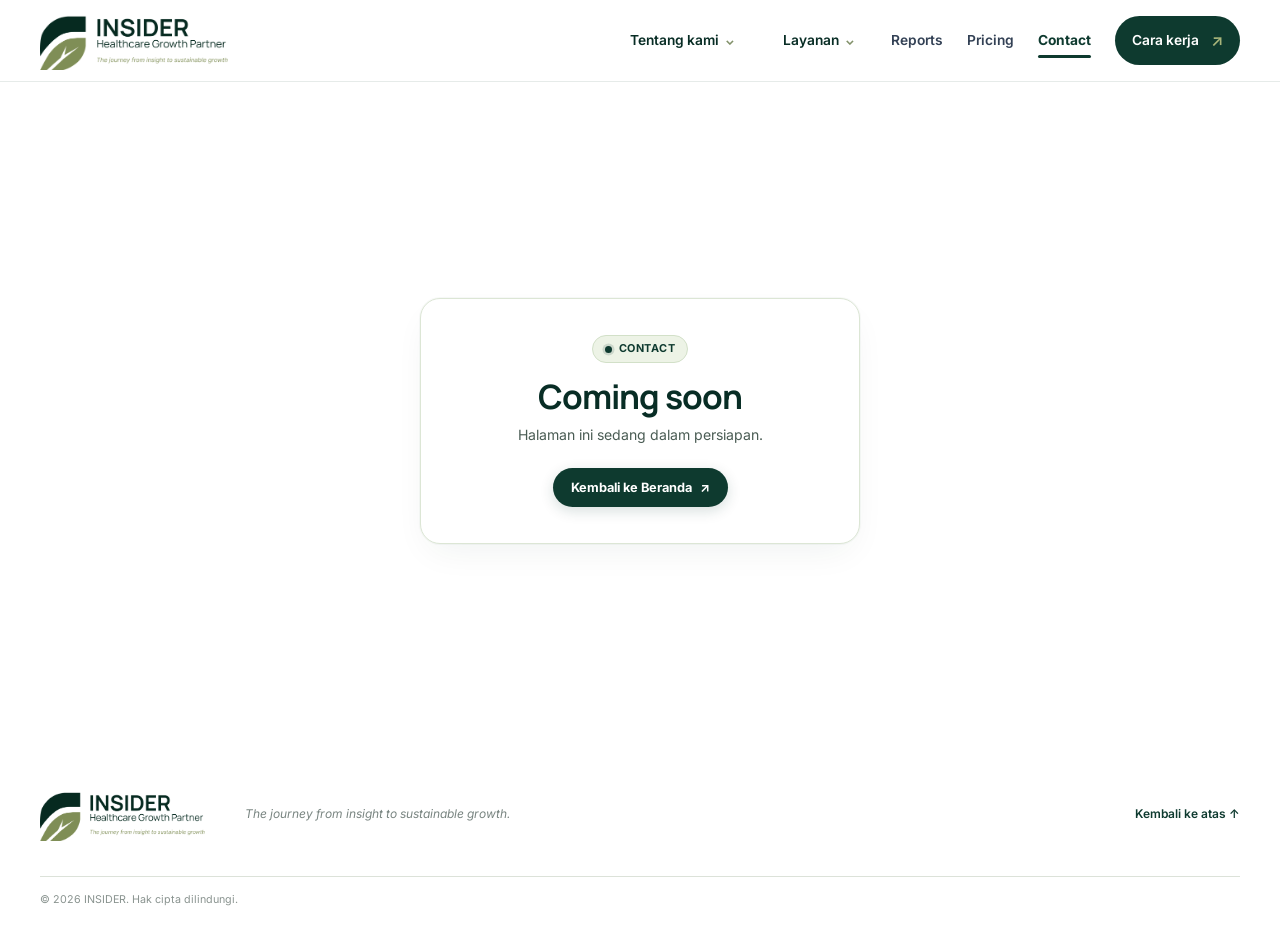
==== contact.html @ c738ea4c "feat: add Pricing & Contact pages, add streamlined Tentang Kami dropdown, fix footer logo sizing" ====
<!doctype html>
<html lang="id">
  <head>
    <meta charset="utf-8" />
    <meta name="viewport" content="width=device-width, initial-scale=1" />
    <meta name="description" content="Hubungi INSIDER Healthcare Growth Partner untuk konsultasi dan diskusi pertumbuhan klinik Anda." />
    <meta name="theme-color" content="#0e3a2f" />
    <title>Contact · INSIDER Healthcare Growth Partner</title>
    <link rel="icon" href="assets/icons/favicon.svg" type="image/svg+xml" />
    <link rel="preconnect" href="https://fonts.googleapis.com" />
    <link rel="preconnect" href="https://fonts.gstatic.com" crossorigin />
    <link href="https://fonts.googleapis.com/css2?family=Inter:wght@400;500;600;700&family=Manrope:wght@400;500;600;700;800&family=Plus+Jakarta+Sans:wght@700;800&display=swap" rel="stylesheet" />
    <link rel="stylesheet" href="css/style.css?v=20260925-16" />
    <script src="js/main.js?v=20260925-16" defer></script>
  </head>
  <body>
    <a class="skip-link" href="#main">Lewati ke konten</a>

    <header class="site-header">
      <a class="brand" href="index.html" aria-label="INSIDER, beranda">
        <img src="assets/images/insider-primary-logo.png" alt="INSIDER Healthcare Growth Partner" />
      </a>
      <button class="menu-toggle" type="button" aria-expanded="false" aria-controls="site-nav">
        <span class="menu-toggle-label">Menu</span><span class="menu-toggle-icon" aria-hidden="true"><i></i><i></i></span>
      </button>
      <nav class="site-nav" id="site-nav" aria-label="Navigasi utama">
        <div class="nav-dropdown">
          <button class="nav-dropdown-toggle" type="button" aria-expanded="false" aria-controls="about-menu">Tentang kami <span class="dropdown-caret" aria-hidden="true">⌄</span></button>
          <div class="dropdown-menu dropdown-menu-left" id="about-menu">
            <div class="dropdown-head">
              <span class="dropdown-head-label">Profil &amp; Filosofi</span>
              <span class="dropdown-head-tag">INSIDER Healthcare</span>
            </div>
            <div class="dropdown-items">
              <a href="index.html#tantangan" class="dropdown-item">
                <div class="dropdown-item-icon" aria-hidden="true">
                  <img src="assets/icons/stage-discovery.svg" alt="" width="19" height="19" />
                </div>
                <div class="dropdown-item-body">
                  <div class="dropdown-item-top">
                    <strong class="dropdown-item-title">Tantangan Klinik</strong>
                    <span class="dropdown-arrow" aria-hidden="true">↗</span>
                  </div>
                  <p class="dropdown-item-desc">Membaca data dan arah bisnis klinik</p>
                </div>
              </a>
              <a href="index.html#pendekatan" class="dropdown-item">
                <div class="dropdown-item-icon" aria-hidden="true">
                  <img src="assets/icons/stage-blueprint.svg" alt="" width="19" height="19" />
                </div>
                <div class="dropdown-item-body">
                  <div class="dropdown-item-top">
                    <strong class="dropdown-item-title">Pendekatan Kami</strong>
                    <span class="dropdown-arrow" aria-hidden="true">↗</span>
                  </div>
                  <p class="dropdown-item-desc">Kolaborasi pengalaman klinik &amp; analisis objektif</p>
                </div>
              </a>
              <a href="index.html#cara-kerja" class="dropdown-item">
                <div class="dropdown-item-icon" aria-hidden="true">
                  <img src="assets/icons/stage-partnership.svg" alt="" width="19" height="19" />
                </div>
                <div class="dropdown-item-body">
                  <div class="dropdown-item-top">
                    <strong class="dropdown-item-title">Alur Kerja 4 Tahap</strong>
                    <span class="dropdown-arrow" aria-hidden="true">↗</span>
                  </div>
                  <p class="dropdown-item-desc">Discovery, Assessment, Blueprint, dan Eksekusi</p>
                </div>
              </a>
              <a href="index.html#tujuan" class="dropdown-item">
                <div class="dropdown-item-icon" aria-hidden="true">
                  <img src="assets/icons/stage-assessment.svg" alt="" width="19" height="19" />
                </div>
                <div class="dropdown-item-body">
                  <div class="dropdown-item-top">
                    <strong class="dropdown-item-title">Tujuan &amp; Hasil</strong>
                    <span class="dropdown-arrow" aria-hidden="true">↗</span>
                  </div>
                  <p class="dropdown-item-desc">Keputusan terarah untuk klinik siap tumbuh</p>
                </div>
              </a>
            </div>
            <div class="dropdown-footer dropdown-footer-center">
              <div class="dropdown-footer-note">
                <span class="dropdown-footer-icon" aria-hidden="true">✳</span>
                <span>The journey from insight to sustainable growth</span>
              </div>
            </div>
          </div>
        </div>
        <div class="nav-dropdown">
          <button class="nav-dropdown-toggle" type="button" aria-expanded="false" aria-controls="services-menu">
            Layanan <span class="dropdown-caret" aria-hidden="true">⌄</span>
          </button>
          <div class="dropdown-menu" id="services-menu">
            <div class="dropdown-head">
              <span class="dropdown-head-label">Katalog Layanan</span>
              <span class="dropdown-head-tag">Healthcare Growth</span>
            </div>
            <div class="dropdown-items">
              <a href="core-service.html" class="dropdown-item">
                <div class="dropdown-item-icon" aria-hidden="true">
                  <img src="assets/icons/core-service.svg" alt="" width="24" height="24" />
                </div>
                <div class="dropdown-item-body">
                  <div class="dropdown-item-top">
                    <span class="dropdown-badge primary">Layanan Utama</span>
                    <strong class="dropdown-item-title">Core Service</strong>
                    <span class="dropdown-arrow" aria-hidden="true">↗</span>
                  </div>
                  <p class="dropdown-item-desc">Growth partnership dari diagnosis mendalam, blueprint, hingga implementasi.</p>
                  <div class="dropdown-pills" aria-hidden="true">
                    <span>Discovery</span>
                    <span>Blueprint</span>
                    <span>Roadmap</span>
                  </div>
                </div>
              </a>
              <a href="enabler-service.html" class="dropdown-item">
                <div class="dropdown-item-icon" aria-hidden="true">
                  <img src="assets/icons/enabler-service.svg" alt="" width="24" height="24" />
                </div>
                <div class="dropdown-item-body">
                  <div class="dropdown-item-top">
                    <span class="dropdown-badge secondary">Layanan Pendukung</span>
                    <strong class="dropdown-item-title">Enabler Service</strong>
                    <span class="dropdown-arrow" aria-hidden="true">↗</span>
                  </div>
                  <p class="dropdown-item-desc">Dukungan praktis untuk marketing, sistem digital, standarisasi SOP, dan tim.</p>
                  <div class="dropdown-pills" aria-hidden="true">
                    <span>Marketing &amp; Brand</span>
                    <span>Digital &amp; System</span>
                    <span>Team &amp; SOP</span>
                  </div>
                </div>
              </a>
            </div>
            <div class="dropdown-footer">
              <div class="dropdown-footer-note">
                <span class="dropdown-footer-icon" aria-hidden="true">✳</span>
                <span>Disesuaikan dengan konteks klinik Anda</span>
              </div>
              <a href="index.html#cara-kerja" class="dropdown-footer-link">Alur Kerja ↗</a>
            </div>
          </div>
        </div>
        <a href="reports.html">Reports</a>
        <a href="pricing.html">Pricing</a>
        <a href="contact.html" class="nav-active" aria-current="page">Contact</a>
        <a class="nav-cta" href="index.html#cara-kerja">Cara kerja <span aria-hidden="true">↗</span></a>
      </nav>
    </header>

    <main id="main" class="coming-soon-main">
      <div class="coming-soon-card">
        <span class="coming-soon-badge">
          <span class="pulse-dot" aria-hidden="true"></span> Contact
        </span>
        <h1 class="coming-soon-title">Coming soon</h1>
        <p class="coming-soon-desc">
          Halaman ini sedang dalam persiapan.
        </p>
        <div class="coming-soon-actions">
          <a href="index.html" class="coming-soon-btn-primary">
            Kembali ke Beranda <span aria-hidden="true">↗</span>
          </a>
        </div>
      </div>
    </main>

    <footer class="site-footer">
      <a class="footer-brand" href="index.html">
        <img src="assets/images/insider-primary-logo.png" alt="INSIDER Healthcare Growth Partner" />
      </a>
      <p>The journey from insight to sustainable growth.</p>
      <a href="#" class="back-top" onclick="window.scrollTo({top: 0, behavior: 'smooth'}); return false;">Kembali ke atas ↑</a>
      <small>© <span id="year"></span> INSIDER. Hak cipta dilindungi.</small>
    </footer>
  </body>
</html>
---- css/style.css ----
:root {
  color-scheme: light;
  --green: #0e3a2f;
  --green-deep: #082d25;
  --sage: #a7b47a;
  --sage-light: #e8eedc;
  --slate: #334155;
  --text: #162b31;
  --muted: #617178;
  --paper: #f3efe6;
  --white: #fff;
  --line: #dce2d9;
  --font-body: "Inter", Arial, sans-serif;
  --font-display: "Manrope", "Inter", Arial, sans-serif;
  --page-width: 1200px;
}
* { box-sizing: border-box; }
html { scroll-behavior: smooth; scroll-padding-top: 88px; }
body { margin: 0; background: var(--white); color: var(--text); font-family: var(--font-body); line-height: 1.65; -webkit-font-smoothing: antialiased; }
a { color: inherit; }
img { max-width: 100%; display: block; }
::selection { background: var(--sage-light); color: var(--green-deep); }
.skip-link { position: absolute; top: 12px; left: 12px; z-index: 20; padding: 10px 16px; transform: translateY(-160%); border-radius: 8px; background: var(--green); color: var(--white); }
.skip-link:focus { transform: translateY(0); }
.section-wrap { width: min(var(--page-width), calc(100% - 64px)); margin-inline: auto; }
.section-pad { padding-block: 112px; }

.site-header { position: sticky; top: 0; z-index: 10; width: 100%; min-height: 82px; padding-inline: max(32px, calc((100% - var(--page-width)) / 2)); display: flex; align-items: center; justify-content: space-between; border-bottom: 1px solid rgba(14,58,47,.1); background: rgba(255,255,255,.94); backdrop-filter: blur(16px); }
.brand { display: inline-flex; width: 188px; align-items: center; text-decoration: none; }
.brand img { width: 100%; height: auto; }
.site-nav { display: flex; align-items: center; gap: 24px; }
.site-nav a { color: var(--slate); font-size: .86rem; font-weight: 600; text-decoration: none; transition: color .2s ease; }
.site-nav a:hover, .site-nav a:focus-visible { color: var(--green); }
.site-nav a.nav-active,
.site-nav a[aria-current="page"] { color: var(--green); font-weight: 700; position: relative; }
.site-nav a.nav-active:not(.nav-cta)::after,
.site-nav a[aria-current="page"]:not(.nav-cta)::after { content: ""; position: absolute; bottom: -6px; left: 0; right: 0; height: 2.5px; background: var(--green); border-radius: 999px; }
.site-nav .nav-cta { display: inline-flex; align-items: center; gap: 12px; padding: 11px 17px; border-radius: 999px; background: var(--green); color: var(--white); }
.nav-cta span { color: var(--sage); font-size: 1rem; }
.nav-dropdown { position: relative; display: flex; align-items: center; }
.nav-dropdown-toggle { padding: 10px 4px; display: inline-flex; align-items: center; gap: 8px; border: 0; background: transparent; color: var(--slate); font: inherit; font-size: .86rem; font-weight: 600; cursor: pointer; }
.nav-dropdown-toggle {
  display: inline-flex;
  align-items: center;
  gap: 6px;
  background: transparent;
  border: 0;
  color: var(--green-deep);
  font: inherit;
  font-size: 0.86rem;
  font-weight: 600;
  cursor: pointer;
  padding: 8px 12px;
  border-radius: 999px;
  transition: color 0.18s ease, background 0.18s ease;
}
.nav-dropdown-toggle:hover,
.nav-dropdown-toggle:focus-visible,
.nav-dropdown.is-open .nav-dropdown-toggle {
  color: var(--green);
  background: #f0f4ea;
}
.dropdown-caret {
  color: #82916a;
  font-size: 0.75rem;
  font-weight: 800;
  transition: transform 0.24s cubic-bezier(0.16, 1, 0.3, 1), color 0.18s ease;
  display: inline-block;
}
.nav-dropdown.is-open .dropdown-caret,
.nav-dropdown:hover .dropdown-caret {
  transform: rotate(180deg);
  color: var(--green);
}

/* Enhanced Dropdown Menu Container */
.dropdown-menu {
  position: absolute;
  top: calc(100% + 12px);
  right: -20px;
  left: auto;
  width: 440px;
  max-width: calc(100vw - 32px);
  padding: 0;
  display: block;
  border: 1.5px solid #dbe6d1;
  border-radius: 22px;
  background: #ffffff;
  box-shadow: 0 24px 60px -10px rgba(14, 58, 47, 0.18), 0 8px 24px -4px rgba(14, 58, 47, 0.08), 0 0 0 1px rgba(14, 58, 47, 0.04);
  z-index: 1000;
  overflow: hidden;
  opacity: 0;
  visibility: hidden;
  transform: translateY(10px) scale(0.98);
  transform-origin: top right;
  transition: opacity 0.22s cubic-bezier(0.16, 1, 0.3, 1), transform 0.22s cubic-bezier(0.16, 1, 0.3, 1), visibility 0.22s;
  pointer-events: none;
}
.dropdown-menu::before {
  position: absolute;
  top: -16px;
  left: 0;
  right: 0;
  height: 16px;
  content: "";
}
.dropdown-menu-left {
  left: 0;
  right: auto;
  transform-origin: top left;
  width: 380px;
}
.nav-dropdown:hover .dropdown-menu,
.nav-dropdown:focus-within .dropdown-menu,
.nav-dropdown.is-open .dropdown-menu {
  opacity: 1;
  visibility: visible;
  transform: translateY(0) scale(1);
  pointer-events: auto;
}

/* Dropdown Header */
.dropdown-head {
  padding: 11px 16px;
  background: #f7faf3;
  border-bottom: 1px solid #e8efe2;
  display: flex;
  align-items: center;
  justify-content: space-between;
  gap: 12px;
}
.dropdown-head-label {
  font-size: 0.70rem;
  font-weight: 800;
  letter-spacing: 0.10em;
  text-transform: uppercase;
  color: #687d52;
}
.dropdown-head-tag {
  font-size: 0.68rem;
  font-weight: 700;
  color: var(--green);
  background: #e9f0e1;
  border: 1px solid #d5e2ca;
  padding: 2px 8px;
  border-radius: 999px;
}

/* Dropdown Items List */
.dropdown-items {
  padding: 8px;
  display: flex;
  flex-direction: column;
  gap: 3px;
}
.dropdown-item {
  padding: 9px 12px;
  display: grid;
  grid-template-columns: 36px 1fr;
  align-items: center;
  gap: 11px;
  border-radius: 11px;
  border: 1px solid transparent;
  background: transparent;
  text-decoration: none;
  transition: background 0.18s ease, border-color 0.18s ease, transform 0.18s ease, box-shadow 0.18s ease;
}
.dropdown-item:hover,
.dropdown-item:focus-visible {
  background: linear-gradient(135deg, #f7f9f3 0%, #edf4e8 100%);
  border-color: #d2dfc9;
  transform: translateX(3px);
  box-shadow: 0 4px 14px rgba(14, 58, 47, 0.05);
}
.dropdown-item[aria-current="page"] {
  background: #f1f6eb;
  border-color: #c8d8bd;
}
.dropdown-item-icon {
  width: 36px;
  height: 36px;
  display: grid;
  place-items: center;
  border-radius: 10px;
  background: #edf2e6;
  border: 1px solid #dbe6d1;
  box-shadow: 0 2px 6px rgba(14, 58, 47, 0.04);
  flex-shrink: 0;
  transition: transform 0.18s ease, background 0.18s ease, border-color 0.18s ease;
}
.dropdown-item-icon img {
  width: 19px;
  height: 19px;
  display: block;
}
.dropdown-item:hover .dropdown-item-icon {
  transform: scale(1.05);
  background: #e2edda;
  border-color: #c4d7b7;
}
.dropdown-item-body {
  display: flex;
  flex-direction: column;
  gap: 2px;
  min-width: 0;
}
.dropdown-item-top {
  display: flex;
  align-items: center;
  justify-content: space-between;
  gap: 8px;
}
.dropdown-badge {
  font-size: 0.65rem;
  font-weight: 800;
  letter-spacing: 0.04em;
  padding: 2px 7px;
  border-radius: 6px;
  text-transform: uppercase;
  flex-shrink: 0;
}
.dropdown-badge.primary {
  background: #e3ebd9;
  color: var(--green);
  border: 1px solid #c9d8bd;
}
.dropdown-badge.secondary {
  background: #edf1e8;
  color: #4a5c57;
  border: 1px solid #d8e2d2;
}
.dropdown-item-title {
  color: var(--green-deep);
  font-family: var(--font-display);
  font-size: 0.92rem;
  font-weight: 750;
  line-height: 1.25;
  letter-spacing: -0.015em;
}
.dropdown-arrow {
  color: var(--green);
  font-size: 0.80rem;
  font-weight: 700;
  margin-left: auto;
  opacity: 0.45;
  transition: transform 0.2s ease, opacity 0.2s ease;
}
.dropdown-item:hover .dropdown-arrow {
  opacity: 1;
  transform: translate(2px, -2px);
}
.dropdown-item-desc {
  margin: 0;
  color: #556863;
  font-size: 0.75rem;
  line-height: 1.35;
}
.dropdown-pills {
  display: flex;
  flex-wrap: wrap;
  align-items: center;
  gap: 5px;
  margin-top: 4px;
}
.dropdown-pills span {
  font-size: 0.67rem;
  font-weight: 600;
  color: #50645f;
  background: rgba(14, 58, 47, 0.045);
  border: 1px solid rgba(14, 58, 47, 0.07);
  padding: 2px 8px;
  border-radius: 999px;
  line-height: 1.25;
}
.dropdown-item:hover .dropdown-pills span {
  background: rgba(14, 58, 47, 0.07);
  border-color: rgba(14, 58, 47, 0.12);
  color: var(--green-deep);
}

/* Dropdown Footer */
.dropdown-footer {
  padding: 10px 16px;
  background: #f5f8f1;
  border-top: 1px solid #e5ede0;
  display: flex;
  align-items: center;
  justify-content: space-between;
  gap: 12px;
}
.dropdown-footer.dropdown-footer-center {
  justify-content: center;
}
.dropdown-footer-note {
  display: flex;
  align-items: center;
  gap: 6px;
  font-size: 0.72rem;
  color: #556762;
  font-weight: 500;
}
.dropdown-footer-icon {
  color: var(--green);
  font-size: 0.85rem;
}
.dropdown-footer-link {
  font-size: 0.76rem;
  font-weight: 700;
  color: var(--green);
  text-decoration: none;
  display: inline-flex;
  align-items: center;
  gap: 4px;
  padding: 4px 10px;
  border-radius: 999px;
  background: #ffffff;
  border: 1px solid #d2dfc9;
  transition: all 0.18s ease;
}
.dropdown-footer-link:hover {
  background: var(--green);
  color: #ffffff;
  border-color: var(--green);
  transform: translateY(-1px);
}
.menu-toggle { display: none; }

.hero { min-height: 670px; padding-block: 78px 90px; display: grid; grid-template-columns: 1.06fr .94fr; align-items: center; gap: 42px; }
.hero-copy-block { position: relative; z-index: 1; padding-block: 24px; }
.eyebrow { margin: 0 0 21px; display: flex; align-items: center; gap: 11px; color: var(--green); font-size: .69rem; font-weight: 700; letter-spacing: .19em; line-height: 1.3; text-transform: uppercase; }
.eyebrow-mark { width: 20px; height: 2px; background: var(--sage); }
h1, h2, h3, p { margin-top: 0; }
h1, h2, h3 { font-family: var(--font-display); }
h1 { max-width: 680px; margin-bottom: 24px; font-size: clamp(3.1rem, 5.1vw, 5.35rem); font-weight: 700; letter-spacing: -.075em; line-height: 1.04; }
h1 em, h2 em { color: var(--green); font-style: normal; }
.hero-copy { max-width: 565px; margin-bottom: 28px; color: var(--muted); font-size: clamp(1rem,1.35vw,1.14rem); line-height: 1.85; }
.hero-actions { display: flex; flex-wrap: wrap; align-items: center; gap: 25px; }
.button { min-height: 52px; display: inline-flex; align-items: center; justify-content: center; gap: 20px; padding: 12px 20px; border-radius: 999px; font-size: .86rem; font-weight: 700; text-decoration: none; transition: transform .2s ease, background .2s ease; }
.button:hover { transform: translateY(-2px); }
.button-primary { background: var(--green); color: var(--white); }
.button-primary span { color: var(--sage); font-size: 1rem; }
.text-link, .light-link { display: inline-flex; align-items: center; gap: 10px; color: var(--green); font-size: .84rem; font-weight: 700; text-decoration: none; }
.text-link:hover, .light-link:hover { text-decoration: underline; text-underline-offset: 5px; }
.hero-note { margin-top: 34px; display: flex; align-items: center; gap: 10px; color: var(--muted); font-size: .73rem; }
.hero-highlight-note {
  margin-top: 28px;
  display: flex;
  align-items: flex-start;
  gap: 14px;
  padding: 16px 20px;
  border-radius: 16px;
  background: linear-gradient(135deg, #f7faf3 0%, #edf5e7 100%);
  border: 1.5px solid #d4e3cb;
  border-left: 4.5px solid var(--green);
  box-shadow: 0 6px 20px -4px rgba(14, 58, 47, 0.06);
  max-width: 580px;
}
.highlight-note-icon {
  display: inline-flex;
  align-items: center;
  justify-content: center;
  width: 28px;
  height: 28px;
  border-radius: 8px;
  background: rgba(14, 58, 47, 0.08);
  color: var(--green);
  font-size: 0.88rem;
  font-weight: 800;
  flex-shrink: 0;
  margin-top: 2px;
}
.highlight-note-text {
  margin: 0;
  color: var(--green-deep);
  font-family: var(--font-display);
  font-size: clamp(1.02rem, 1.25vw, 1.15rem);
  font-weight: 600;
  line-height: 1.6;
  letter-spacing: -0.015em;
}
.highlight-note-text strong {
  color: var(--green);
  font-weight: 800;
}
.note-dot, .live-dot { width: 8px; height: 8px; flex: 0 0 8px; border-radius: 50%; background: var(--sage); }
.hero-art { position: relative; width: 100%; aspect-ratio: 4 / 3; min-height: 440px; overflow: hidden; border-radius: 24px; background-image: url("../assets/images/insider-clinic-growth-hero.png"); background-position: 68% center; background-size: cover; box-shadow: 0 24px 60px rgba(14,58,47,.16), 0 4px 12px rgba(14,58,47,.08); border: 1px solid rgba(14,58,47,.08); isolation: isolate; }
.hero-art::before { content: ""; position: absolute; inset: 0; z-index: 1; border-radius: inherit; background: linear-gradient(0deg, rgba(8,45,37,.82) 0%, rgba(8,45,37,.22) 48%, rgba(8,45,37,.02) 75%); pointer-events: none; }
.hero-image-caption { position: absolute; z-index: 2; right: 24px; bottom: 24px; left: 24px; display: grid; gap: 6px; color: #fff; }
.hero-image-caption span { display: inline-flex; align-items: center; gap: 8px; color: #dbe5c4; font-size: .64rem; font-weight: 700; letter-spacing: .18em; text-transform: uppercase; }
.hero-image-caption span::before { content: ""; width: 6px; height: 6px; border-radius: 50%; background: var(--sage); box-shadow: 0 0 8px var(--sage); }
.hero-image-caption b { font-family: var(--font-display); font-size: 1.15rem; font-weight: 700; line-height: 1.35; color: #ffffff; letter-spacing: -.015em; }

.signal-strip { min-height: 105px; padding-inline: max(32px,calc((100% - var(--page-width))/2)); display: grid; grid-template-columns: repeat(3,1fr); align-items: center; border-block: 1px solid var(--line); background: #fbfaf7; }
.signal-strip > div { min-height: 45px; padding-inline: 34px; display: flex; align-items: center; justify-content: center; gap: 14px; border-right: 1px solid var(--line); }.signal-strip > div:last-child { border: 0; }.signal-strip span { color: #819064; font-family: var(--font-display); font-size: .72rem; font-weight: 800; }.signal-strip p { margin: 0; font-family: var(--font-display); font-size: .83rem; font-weight: 700; }
.section-heading { max-width: 760px; }.section-heading h2, .belief-copy h2, .outcome-intro h2, .closing-section h2 { margin-bottom: 0; font-size: clamp(2.45rem,4.3vw,4.25rem); font-weight: 650; letter-spacing: -.07em; line-height: 1.12; }
.problem-section { display: grid; grid-template-columns: 1fr .92fr; gap: 82px; align-items: start; }.problem-section .section-heading { position: sticky; top: 130px; }.problem-content { padding-top: 8px; }.section-lead { color: var(--muted); font-size: .97rem; line-height: 1.85; }.problem-content > .section-lead { margin-bottom: 26px; }
.question-list { border-top: 1px solid var(--line); }.question-list article { min-height: 74px; display: grid; grid-template-columns: 39px 1fr 20px; align-items: center; gap: 13px; border-bottom: 1px solid var(--line); }.question-list article > span { color: #87956b; font-size: .65rem; font-weight: 700; }.question-list p { margin: 0; font-family: var(--font-display); font-size: .85rem; font-weight: 600; letter-spacing: -.015em; }.question-list b { color: var(--green); font-size: .78rem; }
.problem-callout { margin-top: 27px; padding: 19px 20px; display: flex; align-items: flex-start; gap: 15px; border-radius: 12px; background: #f2f5ed; }.callout-symbol { color: var(--green); font-size: 1.12rem; }.problem-callout p { margin: 0; color: var(--slate); font-size: .75rem; line-height: 1.75; }

.belief-section { overflow: hidden; background: var(--green); color: var(--white); }.belief-inner { min-height: 620px; padding-block: 100px; display: grid; grid-template-columns: .85fr 1.15fr; align-items: center; gap: 80px; }.eyebrow-light { color: #d5dfbd; }.belief-copy h2 { max-width: 510px; }.belief-copy h2 em, .closing-section h2 em { color: var(--sage); }.belief-copy > p:not(.eyebrow) { max-width: 490px; margin-block: 24px 29px; color: rgba(255,255,255,.76); font-size: .91rem; line-height: 1.9; }.light-link { color: var(--sage); }
.collab-visual { position: relative; display: flex; flex-direction: column; align-items: center; padding: 34px 28px 24px; border-radius: 28px; background: radial-gradient(circle at 50% 38%, rgba(167, 180, 122, 0.12) 0%, rgba(8, 45, 37, 0.45) 58%, rgba(14, 58, 47, 0.75) 100%); border: 1px solid rgba(255, 255, 255, 0.09); box-shadow: 0 24px 60px -15px rgba(0, 0, 0, 0.45), inset 0 1px 0 rgba(255, 255, 255, 0.12); isolation: isolate; }
.collab-visual::before { content: ""; position: absolute; top: 30%; left: 50%; transform: translate(-50%, -50%); width: 340px; height: 220px; border-radius: 50%; background: radial-gradient(ellipse, rgba(167, 180, 122, 0.16) 0%, transparent 70%); filter: blur(32px); z-index: -1; pointer-events: none; }
.collab-illustration-banner { position: relative; width: 100%; height: 185px; margin-bottom: 22px; border-radius: 18px; overflow: hidden; border: 1px solid rgba(255, 255, 255, 0.14); box-shadow: 0 12px 28px -6px rgba(0, 0, 0, 0.4), inset 0 1px 0 rgba(255, 255, 255, 0.18); }
.collab-illustration-banner img { width: 100%; height: 100%; object-fit: cover; object-position: center 30%; display: block; }
.collab-illustration-banner::before { content: ""; position: absolute; inset: 0; background: linear-gradient(180deg, rgba(8, 45, 37, 0.1) 0%, rgba(8, 45, 37, 0.65) 100%); pointer-events: none; z-index: 1; }
.illustration-badges { position: absolute; bottom: 12px; left: 14px; right: 14px; z-index: 2; display: flex; justify-content: space-between; align-items: center; gap: 10px; }
.role-badge { display: inline-flex; align-items: center; gap: 7px; padding: 5px 12px; border-radius: 999px; font-size: 0.68rem; font-weight: 700; letter-spacing: 0.06em; backdrop-filter: blur(8px); -webkit-backdrop-filter: blur(8px); box-shadow: 0 4px 12px rgba(0, 0, 0, 0.3); }
.role-badge.pilot { background: rgba(14, 58, 47, 0.88); border: 1px solid rgba(255, 255, 255, 0.25); color: #ffffff; }
.role-badge.copilot { background: rgba(14, 58, 47, 0.88); border: 1px solid rgba(167, 180, 122, 0.5); color: #e5ebd7; }
.role-badge .badge-icon { font-size: 0.85rem; }
.role-badge.pilot .badge-icon { color: #ffffff; }
.role-badge.copilot .badge-icon { color: var(--sage); }
.collab-deck { position: relative; width: 100%; display: grid; grid-template-columns: 1fr 64px 1fr; align-items: center; gap: 0; }
.collab-track { position: absolute; top: 50%; left: 12%; right: 12%; height: 2px; background: linear-gradient(90deg, rgba(167, 180, 122, 0) 0%, rgba(167, 180, 122, 0.35) 25%, rgba(167, 180, 122, 0.7) 50%, rgba(167, 180, 122, 0.35) 75%, rgba(167, 180, 122, 0) 100%); transform: translateY(-50%); z-index: 1; }
.collab-card { position: relative; z-index: 2; padding: 24px 22px; border-radius: 20px; background: linear-gradient(155deg, rgba(255, 255, 255, 0.085) 0%, rgba(255, 255, 255, 0.025) 100%); border: 1px solid rgba(255, 255, 255, 0.13); border-top-color: rgba(255, 255, 255, 0.24); box-shadow: 0 16px 36px -10px rgba(0, 0, 0, 0.35), inset 0 1px 0 rgba(255, 255, 255, 0.12); backdrop-filter: blur(12px); -webkit-backdrop-filter: blur(12px); display: flex; flex-direction: column; transition: transform 0.25s ease, border-color 0.25s ease, box-shadow 0.25s ease; }
.collab-card:hover { transform: translateY(-3px); border-color: rgba(167, 180, 122, 0.4); box-shadow: 0 20px 42px -10px rgba(0, 0, 0, 0.45), 0 0 22px rgba(167, 180, 122, 0.16); }
.collab-card-header { display: flex; align-items: center; justify-content: space-between; margin-bottom: 15px; }
.collab-badge-icon { width: 44px; height: 44px; border-radius: 13px; display: grid; place-items: center; background: linear-gradient(135deg, rgba(167, 180, 122, 0.22) 0%, rgba(167, 180, 122, 0.07) 100%); border: 1px solid rgba(167, 180, 122, 0.35); color: var(--sage); box-shadow: 0 4px 12px rgba(0, 0, 0, 0.15); }
.collab-badge-icon svg { width: 22px; height: 22px; }
.collab-role-tag { font-size: 0.64rem; font-weight: 700; letter-spacing: 0.14em; text-transform: uppercase; color: rgba(232, 238, 220, 0.85); background: rgba(255, 255, 255, 0.06); padding: 4px 9px; border-radius: 6px; border: 1px solid rgba(255, 255, 255, 0.1); }
.collab-card-title { font-family: var(--font-display); font-size: 1.18rem; font-weight: 700; line-height: 1.28; color: #ffffff; margin-bottom: 16px; letter-spacing: -0.02em; }
.collab-tags { display: flex; flex-wrap: wrap; gap: 6px; margin-top: auto; }
.collab-pill { font-size: 0.68rem; font-weight: 500; color: rgba(255, 255, 255, 0.78); background: rgba(255, 255, 255, 0.06); border: 1px solid rgba(255, 255, 255, 0.09); padding: 4px 10px; border-radius: 999px; transition: background 0.2s ease, color 0.2s ease; }
.collab-card:hover .collab-pill { background: rgba(255, 255, 255, 0.1); color: #ffffff; border-color: rgba(167, 180, 122, 0.28); }
.collab-hub-wrap { position: relative; z-index: 3; display: flex; flex-direction: column; align-items: center; justify-content: center; }
.collab-hub { width: 58px; height: 58px; border-radius: 50%; background: linear-gradient(135deg, #174a3d 0%, #0a2f26 100%); border: 2px solid var(--sage); box-shadow: 0 0 20px rgba(167, 180, 122, 0.35), 0 8px 16px rgba(0, 0, 0, 0.4); display: flex; flex-direction: column; align-items: center; justify-content: center; transition: transform 0.25s ease, box-shadow 0.25s ease; }
.collab-hub:hover { transform: scale(1.08); box-shadow: 0 0 28px rgba(167, 180, 122, 0.55), 0 10px 20px rgba(0, 0, 0, 0.5); }
.collab-hub-plus { font-size: 1.15rem; font-weight: 600; color: var(--sage); line-height: 1; }
.collab-hub-label { font-size: 0.37rem; font-weight: 800; letter-spacing: 0.08em; color: #e5ebd7; margin-top: 2px; text-transform: uppercase; }
.collab-flow-stem { width: 2px; height: 28px; background: linear-gradient(180deg, var(--sage) 0%, rgba(167, 180, 122, 0.2) 100%); margin: 4px auto 0; position: relative; }
.collab-flow-stem::after { content: ""; position: absolute; bottom: -3px; left: 50%; transform: translateX(-50%); width: 6px; height: 6px; border-radius: 50%; background: var(--sage); box-shadow: 0 0 8px var(--sage); }
.collab-outcome { width: 100%; margin-top: 8px; padding: 14px 22px; border-radius: 999px; background: linear-gradient(90deg, rgba(167, 180, 122, 0.12) 0%, rgba(167, 180, 122, 0.24) 50%, rgba(167, 180, 122, 0.12) 100%); border: 1px solid rgba(167, 180, 122, 0.35); box-shadow: 0 10px 30px -8px rgba(0, 0, 0, 0.3), inset 0 1px 0 rgba(255, 255, 255, 0.15); display: flex; align-items: center; justify-content: center; gap: 12px; backdrop-filter: blur(8px); }
.collab-outcome-sparkle { color: var(--sage); font-size: 1.15rem; filter: drop-shadow(0 0 6px rgba(167, 180, 122, 0.6)); }
.collab-outcome-text { font-family: var(--font-display); font-size: 0.94rem; font-weight: 700; color: #f4f8ec; letter-spacing: -0.01em; }
.collab-outcome-badge { font-size: 0.62rem; font-weight: 700; letter-spacing: 0.08em; text-transform: uppercase; color: var(--green-deep); background: var(--sage); padding: 3px 9px; border-radius: 999px; margin-left: 2px; }

.process-section { padding-bottom: 120px; }.process-heading { max-width: none; margin-bottom: 48px; display: flex; align-items: end; justify-content: space-between; gap: 50px; }.process-heading > div { max-width: 700px; }.process-heading > .section-lead { max-width: 345px; margin-bottom: 5px; }.process-grid { display: grid; grid-template-columns: repeat(4,1fr); border: 1px solid var(--line); border-radius: 18px; overflow: hidden; }.process-card { min-height: 385px; padding: 27px 23px 22px; display: flex; flex-direction: column; border-right: 1px solid var(--line); background: #fff; }.process-card:last-child { border-right: 0; }.process-card-featured { background: #f3f6ed; }.process-card-top { display: flex; align-items: center; justify-content: space-between; }.process-number { color: #90a16f; font-family: var(--font-display); font-size: .84rem; font-weight: 800; }.process-icon { width: 43px; height: 43px; display: grid; place-items: center; border-radius: 13px; background: var(--sage-light); color: var(--green); font-size: 1.23rem; }.process-label { margin-block: 26px 9px; color: var(--green); font-size: .56rem; font-weight: 800; letter-spacing: .15em; }.process-card h3 { margin-bottom: 11px; font-size: 1.14rem; letter-spacing: -.045em; line-height: 1.3; }.process-card > p:not(.process-label) { margin-bottom: 18px; color: var(--muted); font-size: .73rem; line-height: 1.8; }.process-outcome { margin-top: auto; padding-top: 15px; display: flex; flex-direction: column; gap: 4px; border-top: 1px solid rgba(14,58,47,.13); }.process-outcome span { color: #7b8980; font-size: .6rem; }.process-outcome b { color: var(--green); font-size: .66rem; line-height: 1.55; }
.outcome-section { position: relative; isolation: isolate; padding-top: 0; display: grid; grid-template-columns: .83fr 1.17fr; gap: 90px; align-items: start; }
.outcome-section::before { content: ""; position: absolute; right: -70px; top: 50%; transform: translateY(-50%); width: 580px; height: 580px; background: url('../assets/images/dartboard-target-bg.svg') no-repeat center / contain; pointer-events: none; z-index: -1; opacity: 0.95; }
.outcome-intro, .outcome-list { position: relative; z-index: 1; }
.outcome-intro .section-lead { max-width: 400px; margin-top: 22px; }
.outcome-list { border-top: 1px solid var(--line); }
.outcome-list > div { min-height: 76px; display: grid; grid-template-columns: 40px 1fr 22px; align-items: center; gap: 15px; border-bottom: 1px solid var(--line); }
.outcome-icon { width: 31px; height: 31px; display: grid; place-items: center; border-radius: 10px; background: #f1f4eb; color: var(--green); font-size: .59rem; font-weight: 800; }
.outcome-list p { margin: 0; font-family: var(--font-display); font-size: .81rem; font-weight: 600; }
.outcome-list b { color: #87966a; font-size: .8rem; }


.services-section { background: #f8f8f4; }.services-heading { max-width: none; margin-bottom: 41px; display: flex; align-items: end; justify-content: space-between; gap: 50px; }.services-heading > div { max-width: 670px; }.services-heading > .section-lead { max-width: 400px; margin-bottom: 5px; font-size: .83rem; }
.service-main { padding: 34px 38px; display: grid; grid-template-columns: 1fr 310px; align-items: center; gap: 36px; border: 1px solid #d9e3cd; border-radius: 20px; background: linear-gradient(135deg, #eef4e8 0%, #e5efdf 100%); box-shadow: 0 4px 20px -4px rgba(14, 58, 47, 0.05); }.service-main-copy .process-label { margin: 0 0 10px; color: var(--green); font-size: .68rem; font-weight: 800; letter-spacing: .14em; text-transform: uppercase; }.service-main-copy h3 { margin: 0 0 10px; font-size: clamp(1.6rem, 2.2vw, 2.05rem); letter-spacing: -.045em; line-height: 1.25; color: var(--slate); }.service-main-copy > p:not(.process-label) { max-width: 560px; margin: 0 0 16px; color: #4a5c54; font-size: .98rem; line-height: 1.7; }.project-note { padding-left: 28px; display: flex; align-items: flex-start; gap: 14px; border-left: 1.5px solid #cbd7bb; }.note-check { width: 26px; height: 26px; flex: 0 0 26px; display: grid; place-items: center; border-radius: 50%; background: var(--green); color: var(--sage); font-size: .72rem; font-weight: 800; margin-top: 2px; }.project-note p { margin: 0; color: #465551; font-size: .88rem; line-height: 1.65; }.project-note b { color: var(--green); font-size: .98rem; display: block; margin-bottom: 4px; font-family: var(--font-display); }
.enabler-label { margin: 40px 0 17px; color: var(--slate); font-family: var(--font-display); font-size: .77rem; font-weight: 700; }.enabler-grid { display: grid; grid-template-columns: repeat(3,1fr); gap: 15px; }.enabler-card { position: relative; min-height: 314px; padding: 25px 24px 22px; border: 1px solid var(--line); border-radius: 15px; background: var(--white); }.enabler-index { color: #82916a; font-size: .54rem; font-weight: 800; letter-spacing: .12em; }.enabler-icon { position: absolute; top: 21px; right: 23px; width: 38px; height: 38px; display: grid; place-items: center; border-radius: 12px; background: #f1f4eb; color: var(--green); font-size: 1.13rem; }.enabler-card h3 { margin-block: 34px 8px; font-size: 1.13rem; letter-spacing: -.04em; }.enabler-card > p { max-width: 305px; margin-bottom: 15px; color: var(--muted); font-size: .69rem; line-height: 1.75; }.enabler-card ul { margin: 0; padding: 0; display: flex; flex-direction: column; gap: 8px; list-style: none; }.enabler-card li { display: flex; align-items: center; gap: 9px; color: var(--slate); font-size: .65rem; }.enabler-card li::before { width: 5px; height: 5px; border-radius: 50%; background: var(--sage); content: ""; }.flex-note { margin: 19px 0 0; color: #6d7b78; font-size: .68rem; }.flex-note span { margin-right: 8px; color: var(--green); }

.closing-section { position: relative; min-height: 380px; margin-block: 86px 75px; padding: 56px 60px; overflow: hidden; display: grid; grid-template-columns: 1.15fr 0.95fr; align-items: center; gap: 48px; border-radius: 26px; background: radial-gradient(circle at 85% 30%, rgba(167, 180, 122, 0.14) 0%, rgba(8, 45, 37, 0.98) 55%, #082d25 100%); border: 1px solid rgba(167, 180, 122, 0.22); box-shadow: 0 24px 60px -15px rgba(8, 45, 37, 0.35); color: var(--white); }
.closing-section::before { position: absolute; top: -120px; right: -50px; width: 480px; height: 480px; border-radius: 50%; background: radial-gradient(circle, rgba(167, 180, 122, 0.09) 0%, transparent 70%); content: ""; pointer-events: none; }
.closing-copy-block { position: relative; z-index: 1; }
.closing-section .eyebrow { margin-bottom: 16px; color: var(--sage); }
.closing-section h2 { max-width: 620px; font-size: clamp(2.1rem, 3.4vw, 3.2rem); line-height: 1.14; letter-spacing: -0.04em; font-family: var(--font-display); }
.closing-section h2 em { font-style: italic; color: #c9d8a5; }
.closing-copy-block > p:not(.eyebrow) { max-width: 480px; margin: 18px 0 28px; color: rgba(255, 255, 255, 0.78); font-size: 0.86rem; line-height: 1.75; }
.closing-actions { display: flex; align-items: center; gap: 16px; flex-wrap: wrap; }
.closing-link { display: inline-flex; align-items: center; gap: 14px; min-height: 48px; padding: 11px 22px; border-radius: 999px; background: var(--sage); color: var(--green-deep); font-size: 0.78rem; font-weight: 700; text-decoration: none; box-shadow: 0 4px 18px rgba(167, 180, 122, 0.3); transition: all 0.22s ease; }
.closing-link span { font-size: 0.95rem; transition: transform 0.22s ease; }
.closing-link:hover { background: #b5c388; transform: translateY(-2px); box-shadow: 0 8px 24px rgba(167, 180, 122, 0.4); }
.closing-link:hover span { transform: translate(2px, -2px); }
.closing-pill-note { display: inline-flex; align-items: center; gap: 7px; padding: 8px 14px; border-radius: 999px; background: rgba(255, 255, 255, 0.08); border: 1px solid rgba(255, 255, 255, 0.15); color: rgba(255, 255, 255, 0.75); font-size: 0.68rem; font-weight: 600; backdrop-filter: blur(8px); }
.closing-pill-note .note-star { color: var(--sage); font-size: 0.75rem; }
.closing-visual-frame { position: relative; border-radius: 20px; overflow: hidden; height: 310px; box-shadow: 0 16px 40px rgba(0, 0, 0, 0.38), 0 0 0 1px rgba(167, 180, 122, 0.25); background: #06231c; }
.closing-visual-frame img { width: 100%; height: 100%; object-fit: cover; object-position: center; display: block; transition: transform 0.6s cubic-bezier(0.2, 0.8, 0.2, 1); }
.closing-visual-frame:hover img { transform: scale(1.03); }
.closing-img-overlay { position: absolute; inset: 0; pointer-events: none; background: linear-gradient(180deg, rgba(8, 45, 37, 0.05) 0%, rgba(8, 45, 37, 0.65) 100%); display: flex; align-items: flex-end; padding: 18px 20px; }
.closing-img-badge { display: inline-flex; align-items: center; gap: 7px; padding: 6px 13px; border-radius: 999px; background: rgba(8, 45, 37, 0.82); border: 1px solid rgba(167, 180, 122, 0.4); backdrop-filter: blur(10px); color: #f4f8ec; font-size: 0.66rem; font-weight: 700; letter-spacing: 0.04em; box-shadow: 0 4px 14px rgba(0, 0, 0, 0.25); }
.closing-img-badge span { color: var(--sage); }
/* ------------------------------------------------------------
   COMING SOON PAGES (Pricing & Contact)
   ------------------------------------------------------------ */
.coming-soon-main {
  min-height: calc(100vh - 82px - 140px);
  display: flex;
  align-items: center;
  justify-content: center;
  padding: 48px 20px;
  background: radial-gradient(circle at 50% 35%, #f6faf2 0%, var(--bg) 100%);
}
.coming-soon-card {
  max-width: 440px;
  width: 100%;
  padding: 36px 28px;
  background: #ffffff;
  border: 1.5px solid #dce6d5;
  border-radius: 20px;
  box-shadow: 0 14px 36px -10px rgba(14, 58, 47, 0.07), 0 0 0 1px rgba(14, 58, 47, 0.03);
  text-align: center;
  display: flex;
  flex-direction: column;
  align-items: center;
}
.coming-soon-badge {
  display: inline-flex;
  align-items: center;
  gap: 7px;
  padding: 4px 12px;
  border-radius: 999px;
  background: #edf3e6;
  border: 1px solid #d2e0c8;
  color: var(--green);
  font-size: 0.68rem;
  font-weight: 700;
  letter-spacing: 0.05em;
  text-transform: uppercase;
  margin-bottom: 14px;
}
.coming-soon-badge .pulse-dot {
  width: 7px;
  height: 7px;
  border-radius: 50%;
  background: var(--green);
  box-shadow: 0 0 0 2.5px rgba(14, 58, 47, 0.15);
  animation: pulseDot 2s infinite ease-in-out;
}
@keyframes pulseDot {
  0%, 100% { transform: scale(1); opacity: 1; }
  50% { transform: scale(1.25); opacity: 0.7; }
}
.coming-soon-title {
  margin: 0 0 8px;
  font-family: var(--font-display);
  font-size: clamp(1.6rem, 3vw, 2.1rem);
  font-weight: 700;
  color: var(--green-deep);
  letter-spacing: -0.03em;
  line-height: 1.15;
}
.coming-soon-desc {
  margin: 0 0 22px;
  color: #4a5c54;
  font-size: 0.88rem;
  line-height: 1.58;
  max-width: 360px;
}
.coming-soon-actions {
  display: flex;
  align-items: center;
  justify-content: center;
  gap: 10px;
  flex-wrap: wrap;
}
.coming-soon-btn-primary {
  display: inline-flex;
  align-items: center;
  gap: 8px;
  padding: 9px 18px;
  border-radius: 999px;
  background: var(--green);
  color: #ffffff;
  font-size: 0.80rem;
  font-weight: 700;
  text-decoration: none;
  box-shadow: 0 4px 14px rgba(14, 58, 47, 0.16);
  transition: all 0.22s ease;
}
.coming-soon-btn-primary:hover {
  background: var(--green-deep);
  transform: translateY(-1px);
  box-shadow: 0 8px 18px rgba(14, 58, 47, 0.22);
}
.coming-soon-btn-secondary {
  display: inline-flex;
  align-items: center;
  gap: 6px;
  padding: 8px 16px;
  border-radius: 999px;
  background: #f1f5ec;
  border: 1px solid #d5e0cb;
  color: var(--green-deep);
  font-size: 0.80rem;
  font-weight: 600;
  text-decoration: none;
  transition: all 0.2s ease;
}
.coming-soon-btn-secondary:hover {
  background: #e5eee0;
  border-color: #c4d4b6;
}
@media (max-width: 600px) {
  .coming-soon-card {
    padding: 30px 18px;
  }
}

/* Site Footer */
.site-footer {
  width: min(var(--page-width), calc(100% - 64px));
  min-height: 132px;
  margin-inline: auto;
  display: grid;
  grid-template-columns: 180px 1fr auto;
  align-items: center;
  gap: 25px;
  padding-block: 28px 20px;
}
.footer-brand {
  width: 165px;
  display: inline-flex;
  align-items: center;
  text-decoration: none;
}
.footer-brand img {
  width: 100%;
  max-width: 165px;
  height: auto;
  display: block;
}
.site-footer > p {
  margin: 0;
  color: #798581;
  font-size: 0.75rem;
  font-style: italic;
}
.back-top {
  color: var(--green);
  font-size: 0.75rem;
  font-weight: 600;
  text-decoration: none;
  transition: color 0.2s ease;
}
.back-top:hover {
  color: var(--green-deep);
}
.site-footer small {
  grid-column: 1 / -1;
  margin-top: 10px;
  padding-block: 14px 18px;
  border-top: 1px solid var(--line);
  color: #89938f;
  font-size: 0.67rem;
}

@media (max-width: 1000px) {
  .site-header { padding-inline: 28px; }.site-nav { gap: 22px; }.section-wrap { width: calc(100% - 56px); }.hero { gap: 14px; }.hero-art { transform: scale(.91); }.problem-section { gap: 45px; }.belief-inner { gap: 40px; }.process-card { padding-inline: 17px; }.service-main { grid-template-columns: 1fr 260px; gap: 24px; padding: 28px 30px; }.closing-section { padding: 46px 42px; gap: 32px; grid-template-columns: 1fr 1fr; }.closing-visual-frame { height: 280px; }
}
@media (max-width: 760px) {
  html { scroll-padding-top: 72px; }.section-wrap, .site-footer { width: calc(100% - 40px); }.section-pad { padding-block: 78px; }
  .site-header { min-height: 72px; padding-inline: 20px; }.brand { width: 157px; }.menu-toggle { min-height: 42px; padding: 7px 0 7px 14px; display: inline-flex; align-items: center; gap: 10px; border: 0; background: transparent; color: var(--green); font: inherit; font-size: .78rem; font-weight: 700; }.menu-toggle-icon { width: 18px; display: flex; flex-direction: column; gap: 5px; }.menu-toggle-icon i { height: 1.5px; display: block; background: currentColor; transition: transform .2s ease; }.menu-toggle[aria-expanded="true"] .menu-toggle-icon i:first-child { transform: translateY(3.25px) rotate(45deg); }.menu-toggle[aria-expanded="true"] .menu-toggle-icon i:last-child { transform: translateY(-3.25px) rotate(-45deg); }
  .site-nav { position: absolute; top: 71px; right: 0; left: 0; padding: 10px 20px 18px; display: none; flex-direction: column; align-items: stretch; gap: 0; border-bottom: 1px solid var(--line); background: var(--white); box-shadow: 0 15px 24px rgba(14,58,47,.08); }.site-nav.is-open { display: flex; }.site-nav > a { padding: 12px 4px; }.site-nav .nav-cta { margin-top: 8px; padding: 12px 16px; justify-content: space-between; }
  .nav-dropdown {
    display: block;
    border-bottom: 1px solid #edf0e9;
  }
  .nav-dropdown-toggle {
    width: 100%;
    padding: 14px 4px;
    justify-content: space-between;
    font-size: .95rem;
    border-radius: 0;
  }
  .dropdown-menu {
    position: static !important;
    width: 100% !important;
    left: auto !important;
    right: auto !important;
    max-width: none !important;
    padding: 0 !important;
    border: 1px solid #e1e9d8 !important;
    border-radius: 16px !important;
    background: #fbfdf9 !important;
    box-shadow: 0 4px 16px rgba(14, 58, 47, 0.05) !important;
    z-index: auto !important;
    display: none !important;
    opacity: 1 !important;
    visibility: visible !important;
    transform: none !important;
    pointer-events: auto !important;
    margin: 6px 0 14px 0 !important;
  }
  .dropdown-menu::before {
    display: none !important;
  }
  .nav-dropdown:hover .dropdown-menu {
    display: none !important;
  }
  .nav-dropdown.is-open .dropdown-menu {
    display: block !important;
  }
  .dropdown-head {
    padding: 10px 14px;
  }
  .dropdown-items {
    padding: 6px;
    gap: 4px;
  }
  .dropdown-item {
    padding: 12px 10px;
    grid-template-columns: 40px 1fr;
    gap: 10px;
  }
  .dropdown-item-icon {
    width: 40px;
    height: 40px;
    border-radius: 10px;
  }
  .dropdown-item-icon img {
    width: 20px;
    height: 20px;
  }
  .dropdown-item-title {
    font-size: 0.95rem;
  }
  .dropdown-item-desc {
    font-size: 0.77rem;
  }
  .dropdown-pills span {
    font-size: 0.63rem;
  }
  .dropdown-footer {
    padding: 10px 14px;
    flex-direction: column;
    align-items: flex-start;
    gap: 8px;
  }
  .dropdown-footer-link {
    align-self: flex-start;
  }
  .hero { min-height: 0; padding-block: 65px 48px; grid-template-columns: 1fr; gap: 15px; }.hero-copy-block { padding: 0; }.hero h1 { max-width: 620px; font-size: clamp(3rem,12vw,5.1rem); }.hero-copy { max-width: 540px; font-size: .96rem; }.hero-art { min-height: 395px; margin-inline: -18px; transform: scale(.88); }.growth-card { width: min(380px,82%); }.chip-data { left: 0; }.chip-growth { right: 0; }.art-caption { bottom: 0; }
  .signal-strip { min-height: 0; padding: 16px 20px; grid-template-columns: 1fr; }.signal-strip > div { min-height: 46px; padding-inline: 8px; justify-content: flex-start; border-right: 0; border-bottom: 1px solid var(--line); }.signal-strip > div:last-child { border: 0; }.signal-strip p { font-size: .75rem; }
  .section-heading h2, .belief-copy h2, .outcome-intro h2 { font-size: clamp(2.4rem,10vw,3.6rem); }.problem-section { grid-template-columns: 1fr; gap: 30px; }.problem-section .section-heading { position: static; }.problem-content { padding-top: 0; }.section-lead { font-size: .87rem; }.question-list p { font-size: .78rem; }
  .belief-inner { min-height: 0; padding-block: 76px; grid-template-columns: 1fr; gap: 42px; }.belief-copy > p:not(.eyebrow) { font-size: .85rem; }
  .collab-visual { padding: 24px 18px 20px; border-radius: 22px; }
  .collab-illustration-banner { height: 160px; margin-bottom: 16px; border-radius: 15px; }
  .role-badge { font-size: 0.62rem; padding: 4px 10px; }
  .collab-deck { grid-template-columns: 1fr 48px 1fr; }
  .collab-card { padding: 18px 14px; border-radius: 16px; }
  .collab-card-title { font-size: 1.02rem; }
  .collab-hub { width: 48px; height: 48px; }
  .collab-hub-plus { font-size: 1rem; }
  .collab-hub-label { font-size: 0.33rem; }
  .collab-pill { font-size: 0.62rem; padding: 3px 8px; }
  .collab-outcome { padding: 12px 16px; }
  .collab-outcome-text { font-size: 0.84rem; }
  .collab-outcome-badge { font-size: 0.58rem; }
  .process-section { padding-bottom: 78px; }.process-heading, .services-heading { margin-bottom: 30px; flex-direction: column; align-items: flex-start; gap: 18px; }.process-heading > .section-lead, .services-heading > .section-lead { max-width: 530px; margin: 0; }.process-grid { grid-template-columns: 1fr 1fr; }.process-card { min-height: 350px; padding: 20px 17px; }.process-card:nth-child(2) { border-right: 0; }.process-card:nth-child(-n+2) { border-bottom: 1px solid var(--line); }.process-card h3 { font-size: 1rem; }.process-card > p:not(.process-label) { font-size: .69rem; }
  .outcome-section { padding-top: 0; grid-template-columns: 1fr; gap: 29px; }
  .outcome-section::before { right: 50%; transform: translate(50%, -50%); width: 440px; height: 440px; opacity: 0.55; }
  .outcome-intro .section-lead { margin-top: 16px; }
  .outcome-list > div { min-height: 69px; gap: 11px; }
  .outcome-list p { font-size: .74rem; }
  .service-main { padding: 26px 22px; grid-template-columns: 1fr; gap: 20px; }.service-main-copy h3 { font-size: 1.45rem; }.project-note { grid-column: auto; padding: 18px 0 0; border-top: 1px solid #cbd7bb; border-left: 0; }.enabler-grid { grid-template-columns: 1fr; gap: 11px; }.enabler-card { min-height: 0; padding: 22px; }.enabler-card h3 { margin-top: 27px; }.enabler-card > p { max-width: 480px; }.enabler-card ul { display: grid; grid-template-columns: 1fr 1fr; }
  .closing-section { min-height: 0; margin-block: 55px 44px; padding: 36px 28px 32px; grid-template-columns: 1fr; align-items: stretch; gap: 28px; border-radius: 20px; }.closing-section h2 { max-width: 590px; font-size: clamp(2rem, 7vw, 2.7rem); }.closing-copy-block > p:not(.eyebrow) { font-size: 0.82rem; margin: 14px 0 22px; }.closing-visual-frame { height: 250px; }
  .site-footer { min-height: 0; padding-bottom: 0; grid-template-columns: 1fr auto; gap: 13px; }.footer-brand { width: 151px; }.site-footer > p { grid-column: 1 / -1; }.site-footer small { margin-top: 8px; padding-block: 13px 17px; }.back-top { justify-self: end; }
}
@media (max-width: 640px) {
  .hero-actions { align-items: flex-start; flex-direction: column; gap: 16px; }.hero-art { min-height: 350px; transform: scale(.77); margin-inline: -37px; }.process-card { min-height: 370px; padding-inline: 13px; }.process-card h3 { font-size: .93rem; }.process-outcome b { font-size: .61rem; }
  .collab-visual { padding: 22px 16px 20px; }
  .collab-illustration-banner { height: 140px; margin-bottom: 14px; }
  .collab-deck { grid-template-columns: 1fr; gap: 12px; }
  .collab-track { display: none; }
  .collab-card { padding: 18px 16px; }
  .collab-card-title { font-size: 1.05rem; }
  .collab-hub-wrap { margin-block: 2px; }
  .collab-hub { width: 44px; height: 44px; }
  .collab-hub-plus { font-size: 0.95rem; }
  .collab-hub-label { font-size: 0.32rem; }
  .collab-flow-stem { height: 18px; }
  .collab-outcome { border-radius: 16px; flex-direction: column; text-align: center; gap: 6px; padding: 13px 16px; }
  .collab-outcome-badge { margin-left: 0; }
  .closing-section { padding: 30px 20px 26px; gap: 22px; border-radius: 18px; }
  .closing-visual-frame { height: 205px; border-radius: 16px; }
  .closing-actions { flex-direction: column; align-items: stretch; gap: 10px; }
  .closing-link { justify-content: center; width: 100%; }
  .closing-pill-note { justify-content: center; }
  .outcome-section::before { width: 320px; height: 320px; opacity: 0.38; }
}
@media (prefers-reduced-motion: reduce) {
  *, *::before, *::after { scroll-behavior: auto !important; animation-duration: .01ms !important; animation-iteration-count: 1 !important; transition-duration: .01ms !important; }
}

/* Visual refinements */
.site-nav a, .nav-dropdown-toggle { font-size: .86rem; }
.button-outline { border: 1.5px solid var(--green); color: var(--green); background: transparent; }
.button-outline:hover { background: var(--green); color: var(--white); }
.service-detail-link { display: inline-flex; align-items: center; gap: 8px; margin-top: 10px; color: var(--green); font-size: .78rem; font-weight: 700; text-decoration: none; }
.service-detail-link:hover { text-decoration: underline; text-underline-offset: 4px; }
.eyebrow { font-size: .75rem; }
.hero-copy { font-size: clamp(1.08rem,1.4vw,1.2rem); }
.hero-note { font-size: .8rem; }
.signal-strip p { font-size: .9rem; }
.section-lead { font-size: 1.04rem; }
.question-list p { font-size: .94rem; }
.problem-callout p { font-size: .84rem; }
.process-label { font-size: .63rem; }
.process-card h3 { font-size: 1.22rem; }
.process-card > p:not(.process-label) { font-size: .81rem; }
.process-outcome span { font-size: .66rem; }
.process-outcome b { font-size: .74rem; }
.outcome-list p { font-size: .9rem; }
.services-heading > .section-lead { font-size: .94rem; }
.project-note p { font-size: .88rem; }
.project-note b { font-size: .98rem; }
.enabler-label { font-size: .87rem; }
.enabler-index { font-size: .62rem; }
.enabler-icon img { width: 21px; height: 21px; }
.enabler-card h3 { font-size: 1.23rem; }
.enabler-card > p { font-size: .79rem; }
.enabler-card li { font-size: .75rem; }
.flex-note { font-size: .77rem; }
.site-footer > p, .back-top { font-size: .75rem; }
.site-footer small { font-size: .67rem; }



@media (max-width: 760px) {
  .site-nav a, .nav-dropdown-toggle { font-size: .95rem; }
  .section-lead { font-size: .98rem; }
  .hero-highlight-note {
    margin-top: 20px;
    padding: 13px 15px;
    gap: 11px;
    border-radius: 14px;
  }
  .highlight-note-text {
    font-size: 0.94rem;
    line-height: 1.55;
  }
  .hero-art { width: 100%; min-height: 0; margin: 16px 0 0; aspect-ratio: 16 / 10; transform: none; background-position: 68% center; }
  .hero-image-caption { right: 16px; bottom: 16px; left: 16px; }
  .hero-image-caption b { font-size: .95rem; }
  .process-card h3 { font-size: 1.1rem; }
  .process-card > p:not(.process-label) { font-size: .78rem; }
  .process-outcome b { font-size: .7rem; }
  .outcome-list p { font-size: .85rem; }
  .enabler-card h3 { font-size: 1.16rem; }
  .enabler-card > p { font-size: .78rem; }
}
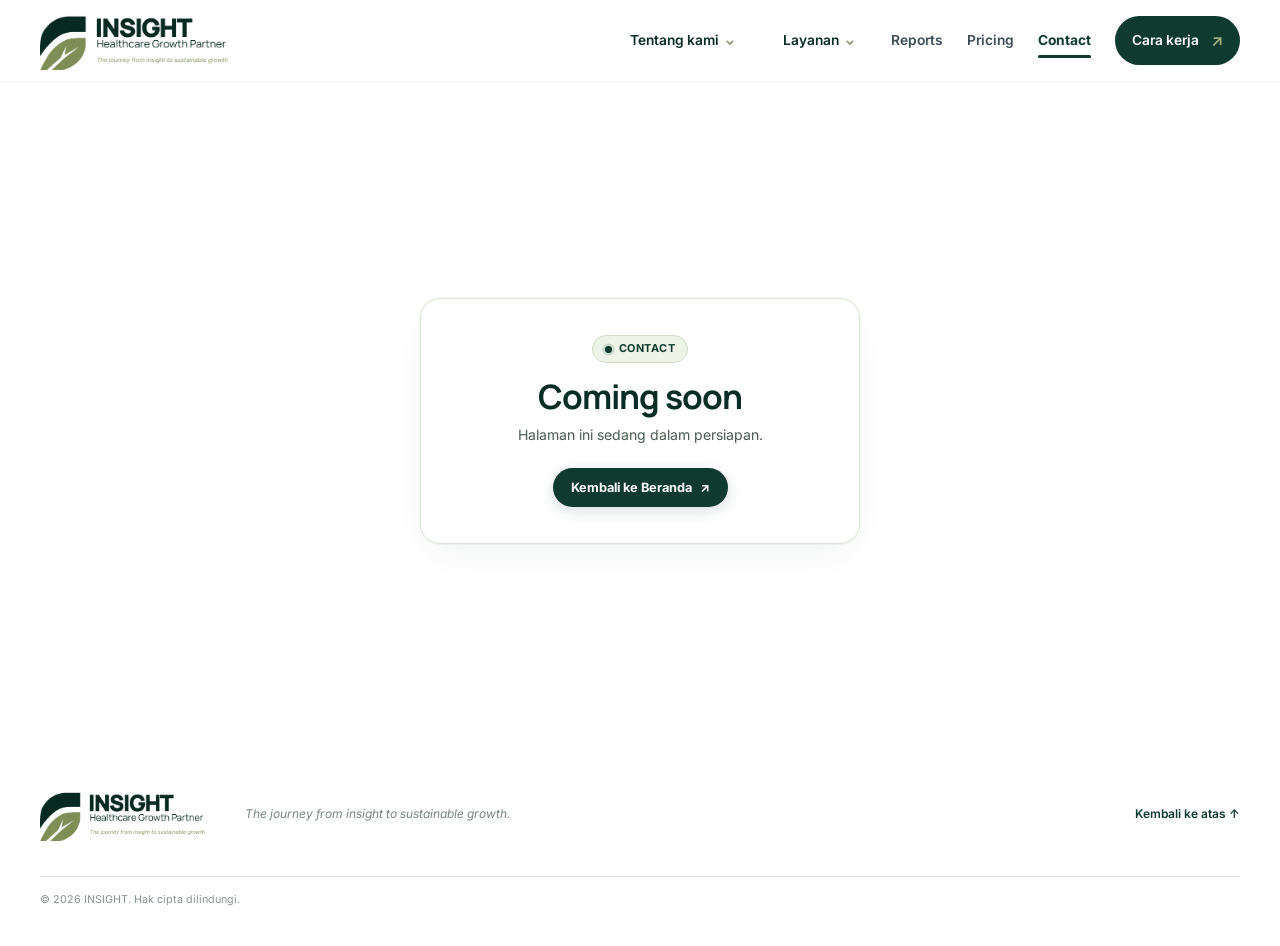
==== commit 15bf73a9: "feat: revamp UI, update brand identity to INSIGHT with new HD logo, favicons, and watermarks" ====
--- a/contact.html
+++ b/contact.html
@@ -3,10 +3,12 @@
   <head>
     <meta charset="utf-8" />
     <meta name="viewport" content="width=device-width, initial-scale=1" />
-    <meta name="description" content="Hubungi INSIDER Healthcare Growth Partner untuk konsultasi dan diskusi pertumbuhan klinik Anda." />
+    <meta name="description" content="Hubungi INSIGHT Healthcare Growth Partner untuk konsultasi dan diskusi pertumbuhan klinik Anda." />
     <meta name="theme-color" content="#0e3a2f" />
-    <title>Contact · INSIDER Healthcare Growth Partner</title>
-    <link rel="icon" href="assets/icons/favicon.svg" type="image/svg+xml" />
+    <title>Contact · INSIGHT Healthcare Growth Partner</title>
+    <link rel="icon" type="image/png" href="assets/icons/favicon.png" />
+    <link rel="icon" type="image/svg+xml" href="assets/icons/favicon.svg" />
+    <link rel="apple-touch-icon" href="assets/icons/apple-touch-icon.png" />
     <link rel="preconnect" href="https://fonts.googleapis.com" />
     <link rel="preconnect" href="https://fonts.gstatic.com" crossorigin />
     <link href="https://fonts.googleapis.com/css2?family=Inter:wght@400;500;600;700&family=Manrope:wght@400;500;600;700;800&family=Plus+Jakarta+Sans:wght@700;800&display=swap" rel="stylesheet" />
@@ -17,8 +19,8 @@
     <a class="skip-link" href="#main">Lewati ke konten</a>
 
     <header class="site-header">
-      <a class="brand" href="index.html" aria-label="INSIDER, beranda">
-        <img src="assets/images/insider-primary-logo.png" alt="INSIDER Healthcare Growth Partner" />
+      <a class="brand" href="index.html" aria-label="INSIGHT, beranda">
+        <img src="assets/images/insight-primary-logo.png" alt="INSIGHT Healthcare Growth Partner" />
       </a>
       <button class="menu-toggle" type="button" aria-expanded="false" aria-controls="site-nav">
         <span class="menu-toggle-label">Menu</span><span class="menu-toggle-icon" aria-hidden="true"><i></i><i></i></span>
@@ -29,7 +31,7 @@
           <div class="dropdown-menu dropdown-menu-left" id="about-menu">
             <div class="dropdown-head">
               <span class="dropdown-head-label">Profil &amp; Filosofi</span>
-              <span class="dropdown-head-tag">INSIDER Healthcare</span>
+              <span class="dropdown-head-tag">INSIGHT Healthcare</span>
             </div>
             <div class="dropdown-items">
               <a href="index.html#tantangan" class="dropdown-item">
@@ -101,47 +103,34 @@
             <div class="dropdown-items">
               <a href="core-service.html" class="dropdown-item">
                 <div class="dropdown-item-icon" aria-hidden="true">
-                  <img src="assets/icons/core-service.svg" alt="" width="24" height="24" />
+                  <img src="assets/icons/core-service.svg" alt="" width="19" height="19" />
                 </div>
                 <div class="dropdown-item-body">
                   <div class="dropdown-item-top">
-                    <span class="dropdown-badge primary">Layanan Utama</span>
                     <strong class="dropdown-item-title">Core Service</strong>
                     <span class="dropdown-arrow" aria-hidden="true">↗</span>
                   </div>
-                  <p class="dropdown-item-desc">Growth partnership dari diagnosis mendalam, blueprint, hingga implementasi.</p>
-                  <div class="dropdown-pills" aria-hidden="true">
-                    <span>Discovery</span>
-                    <span>Blueprint</span>
-                    <span>Roadmap</span>
-                  </div>
+                  <p class="dropdown-item-desc">Diagnosis mendalam, blueprint, hingga implementasi</p>
                 </div>
               </a>
               <a href="enabler-service.html" class="dropdown-item">
                 <div class="dropdown-item-icon" aria-hidden="true">
-                  <img src="assets/icons/enabler-service.svg" alt="" width="24" height="24" />
+                  <img src="assets/icons/enabler-service.svg" alt="" width="19" height="19" />
                 </div>
                 <div class="dropdown-item-body">
                   <div class="dropdown-item-top">
-                    <span class="dropdown-badge secondary">Layanan Pendukung</span>
                     <strong class="dropdown-item-title">Enabler Service</strong>
                     <span class="dropdown-arrow" aria-hidden="true">↗</span>
                   </div>
-                  <p class="dropdown-item-desc">Dukungan praktis untuk marketing, sistem digital, standarisasi SOP, dan tim.</p>
-                  <div class="dropdown-pills" aria-hidden="true">
-                    <span>Marketing &amp; Brand</span>
-                    <span>Digital &amp; System</span>
-                    <span>Team &amp; SOP</span>
-                  </div>
+                  <p class="dropdown-item-desc">Dukungan praktis marketing, sistem, SOP, dan tim</p>
                 </div>
               </a>
             </div>
-            <div class="dropdown-footer">
+            <div class="dropdown-footer dropdown-footer-center">
               <div class="dropdown-footer-note">
                 <span class="dropdown-footer-icon" aria-hidden="true">✳</span>
                 <span>Disesuaikan dengan konteks klinik Anda</span>
               </div>
-              <a href="index.html#cara-kerja" class="dropdown-footer-link">Alur Kerja ↗</a>
             </div>
           </div>
         </div>
@@ -171,11 +160,11 @@
 
     <footer class="site-footer">
       <a class="footer-brand" href="index.html">
-        <img src="assets/images/insider-primary-logo.png" alt="INSIDER Healthcare Growth Partner" />
+        <img src="assets/images/insight-primary-logo.png" alt="INSIGHT Healthcare Growth Partner" />
       </a>
       <p>The journey from insight to sustainable growth.</p>
       <a href="#" class="back-top" onclick="window.scrollTo({top: 0, behavior: 'smooth'}); return false;">Kembali ke atas ↑</a>
-      <small>© <span id="year"></span> INSIDER. Hak cipta dilindungi.</small>
+      <small>© <span id="year"></span> INSIGHT. Hak cipta dilindungi.</small>
     </footer>
   </body>
 </html>
--- a/css/style.css
+++ b/css/style.css
@@ -4,12 +4,12 @@
   --green-deep: #082d25;
   --sage: #a7b47a;
   --sage-light: #e8eedc;
-  --slate: #334155;
-  --text: #162b31;
-  --muted: #617178;
-  --paper: #f3efe6;
+  --slate: #3a4d55;
+  --text: #1d3339;
+  --muted: #62747a;
+  --paper: #f6f5ef;
   --white: #fff;
-  --line: #dce2d9;
+  --line: #e2e7df;
   --font-body: "Inter", Arial, sans-serif;
   --font-display: "Manrope", "Inter", Arial, sans-serif;
   --page-width: 1200px;
@@ -25,7 +25,7 @@
 .section-wrap { width: min(var(--page-width), calc(100% - 64px)); margin-inline: auto; }
 .section-pad { padding-block: 112px; }
 
-.site-header { position: sticky; top: 0; z-index: 10; width: 100%; min-height: 82px; padding-inline: max(32px, calc((100% - var(--page-width)) / 2)); display: flex; align-items: center; justify-content: space-between; border-bottom: 1px solid rgba(14,58,47,.1); background: rgba(255,255,255,.94); backdrop-filter: blur(16px); }
+.site-header { position: sticky; top: 0; z-index: 10; width: 100%; min-height: 82px; padding-inline: max(32px, calc((100% - var(--page-width)) / 2)); display: flex; align-items: center; justify-content: space-between; border-bottom: 1px solid rgba(14,58,47,.07); background: rgba(255,255,255,.94); backdrop-filter: blur(16px); }
 .brand { display: inline-flex; width: 188px; align-items: center; text-decoration: none; }
 .brand img { width: 100%; height: auto; }
 .site-nav { display: flex; align-items: center; gap: 24px; }
@@ -38,7 +38,6 @@
 .site-nav .nav-cta { display: inline-flex; align-items: center; gap: 12px; padding: 11px 17px; border-radius: 999px; background: var(--green); color: var(--white); }
 .nav-cta span { color: var(--sage); font-size: 1rem; }
 .nav-dropdown { position: relative; display: flex; align-items: center; }
-.nav-dropdown-toggle { padding: 10px 4px; display: inline-flex; align-items: center; gap: 8px; border: 0; background: transparent; color: var(--slate); font: inherit; font-size: .86rem; font-weight: 600; cursor: pointer; }
 .nav-dropdown-toggle {
   display: inline-flex;
   align-items: center;
@@ -79,14 +78,14 @@
   top: calc(100% + 12px);
   right: -20px;
   left: auto;
-  width: 440px;
+  width: 380px;
   max-width: calc(100vw - 32px);
   padding: 0;
   display: block;
-  border: 1.5px solid #dbe6d1;
+  border: 1px solid #dce5d3;
   border-radius: 22px;
   background: #ffffff;
-  box-shadow: 0 24px 60px -10px rgba(14, 58, 47, 0.18), 0 8px 24px -4px rgba(14, 58, 47, 0.08), 0 0 0 1px rgba(14, 58, 47, 0.04);
+  box-shadow: 0 16px 44px -8px rgba(14, 58, 47, 0.11), 0 4px 16px -2px rgba(14, 58, 47, 0.04);
   z-index: 1000;
   overflow: hidden;
   opacity: 0;
@@ -331,7 +330,7 @@
 .eyebrow-mark { width: 20px; height: 2px; background: var(--sage); }
 h1, h2, h3, p { margin-top: 0; }
 h1, h2, h3 { font-family: var(--font-display); }
-h1 { max-width: 680px; margin-bottom: 24px; font-size: clamp(3.1rem, 5.1vw, 5.35rem); font-weight: 700; letter-spacing: -.075em; line-height: 1.04; }
+h1 { max-width: 680px; margin-bottom: 24px; font-size: clamp(3.1rem, 5.1vw, 5.35rem); font-weight: 700; letter-spacing: -.035em; line-height: 1.06; }
 h1 em, h2 em { color: var(--green); font-style: normal; }
 .hero-copy { max-width: 565px; margin-bottom: 28px; color: var(--muted); font-size: clamp(1rem,1.35vw,1.14rem); line-height: 1.85; }
 .hero-actions { display: flex; flex-wrap: wrap; align-items: center; gap: 25px; }
@@ -349,10 +348,10 @@
   gap: 14px;
   padding: 16px 20px;
   border-radius: 16px;
-  background: linear-gradient(135deg, #f7faf3 0%, #edf5e7 100%);
-  border: 1.5px solid #d4e3cb;
-  border-left: 4.5px solid var(--green);
-  box-shadow: 0 6px 20px -4px rgba(14, 58, 47, 0.06);
+  background: linear-gradient(135deg, #f8fbf5 0%, #edf5e7 100%);
+  border: 1px solid #d8e5d0;
+  border-left: 3.5px solid var(--green);
+  box-shadow: 0 4px 18px -4px rgba(14, 58, 47, 0.04);
   max-width: 580px;
 }
 .highlight-note-icon {
@@ -362,7 +361,7 @@
   width: 28px;
   height: 28px;
   border-radius: 8px;
-  background: rgba(14, 58, 47, 0.08);
+  background: rgba(14, 58, 47, 0.07);
   color: var(--green);
   font-size: 0.88rem;
   font-weight: 800;
@@ -376,35 +375,35 @@
   font-size: clamp(1.02rem, 1.25vw, 1.15rem);
   font-weight: 600;
   line-height: 1.6;
-  letter-spacing: -0.015em;
+  letter-spacing: -0.01em;
 }
 .highlight-note-text strong {
   color: var(--green);
   font-weight: 800;
 }
 .note-dot, .live-dot { width: 8px; height: 8px; flex: 0 0 8px; border-radius: 50%; background: var(--sage); }
-.hero-art { position: relative; width: 100%; aspect-ratio: 4 / 3; min-height: 440px; overflow: hidden; border-radius: 24px; background-image: url("../assets/images/insider-clinic-growth-hero.png"); background-position: 68% center; background-size: cover; box-shadow: 0 24px 60px rgba(14,58,47,.16), 0 4px 12px rgba(14,58,47,.08); border: 1px solid rgba(14,58,47,.08); isolation: isolate; }
-.hero-art::before { content: ""; position: absolute; inset: 0; z-index: 1; border-radius: inherit; background: linear-gradient(0deg, rgba(8,45,37,.82) 0%, rgba(8,45,37,.22) 48%, rgba(8,45,37,.02) 75%); pointer-events: none; }
+.hero-art { position: relative; width: 100%; aspect-ratio: 4 / 3; min-height: 440px; overflow: hidden; border-radius: 24px; background-image: url("../assets/images/insight-clinic-growth-hero.png"); background-position: 68% center; background-size: cover; box-shadow: 0 18px 48px rgba(14,58,47,.11), 0 4px 12px rgba(14,58,47,.04); border: 1px solid rgba(14,58,47,.06); isolation: isolate; }
+.hero-art::before { content: ""; position: absolute; inset: 0; z-index: 1; border-radius: inherit; background: linear-gradient(0deg, rgba(8,45,37,.80) 0%, rgba(8,45,37,.20) 48%, rgba(8,45,37,.02) 75%); pointer-events: none; }
 .hero-image-caption { position: absolute; z-index: 2; right: 24px; bottom: 24px; left: 24px; display: grid; gap: 6px; color: #fff; }
-.hero-image-caption span { display: inline-flex; align-items: center; gap: 8px; color: #dbe5c4; font-size: .64rem; font-weight: 700; letter-spacing: .18em; text-transform: uppercase; }
+.hero-image-caption span { display: inline-flex; align-items: center; gap: 8px; color: #dbe5c4; font-size: .64rem; font-weight: 700; letter-spacing: .15em; text-transform: uppercase; }
 .hero-image-caption span::before { content: ""; width: 6px; height: 6px; border-radius: 50%; background: var(--sage); box-shadow: 0 0 8px var(--sage); }
-.hero-image-caption b { font-family: var(--font-display); font-size: 1.15rem; font-weight: 700; line-height: 1.35; color: #ffffff; letter-spacing: -.015em; }
+.hero-image-caption b { font-family: var(--font-display); font-size: 1.15rem; font-weight: 700; line-height: 1.35; color: #ffffff; letter-spacing: -.01em; }
 
 .signal-strip { min-height: 105px; padding-inline: max(32px,calc((100% - var(--page-width))/2)); display: grid; grid-template-columns: repeat(3,1fr); align-items: center; border-block: 1px solid var(--line); background: #fbfaf7; }
 .signal-strip > div { min-height: 45px; padding-inline: 34px; display: flex; align-items: center; justify-content: center; gap: 14px; border-right: 1px solid var(--line); }.signal-strip > div:last-child { border: 0; }.signal-strip span { color: #819064; font-family: var(--font-display); font-size: .72rem; font-weight: 800; }.signal-strip p { margin: 0; font-family: var(--font-display); font-size: .83rem; font-weight: 700; }
-.section-heading { max-width: 760px; }.section-heading h2, .belief-copy h2, .outcome-intro h2, .closing-section h2 { margin-bottom: 0; font-size: clamp(2.45rem,4.3vw,4.25rem); font-weight: 650; letter-spacing: -.07em; line-height: 1.12; }
+.section-heading { max-width: 760px; }.section-heading h2, .belief-copy h2, .outcome-intro h2, .closing-section h2 { margin-bottom: 0; font-size: clamp(2.45rem,4.3vw,4.25rem); font-weight: 650; letter-spacing: -.032em; line-height: 1.14; }
 .problem-section { display: grid; grid-template-columns: 1fr .92fr; gap: 82px; align-items: start; }.problem-section .section-heading { position: sticky; top: 130px; }.problem-content { padding-top: 8px; }.section-lead { color: var(--muted); font-size: .97rem; line-height: 1.85; }.problem-content > .section-lead { margin-bottom: 26px; }
-.question-list { border-top: 1px solid var(--line); }.question-list article { min-height: 74px; display: grid; grid-template-columns: 39px 1fr 20px; align-items: center; gap: 13px; border-bottom: 1px solid var(--line); }.question-list article > span { color: #87956b; font-size: .65rem; font-weight: 700; }.question-list p { margin: 0; font-family: var(--font-display); font-size: .85rem; font-weight: 600; letter-spacing: -.015em; }.question-list b { color: var(--green); font-size: .78rem; }
-.problem-callout { margin-top: 27px; padding: 19px 20px; display: flex; align-items: flex-start; gap: 15px; border-radius: 12px; background: #f2f5ed; }.callout-symbol { color: var(--green); font-size: 1.12rem; }.problem-callout p { margin: 0; color: var(--slate); font-size: .75rem; line-height: 1.75; }
-
-.belief-section { overflow: hidden; background: var(--green); color: var(--white); }.belief-inner { min-height: 620px; padding-block: 100px; display: grid; grid-template-columns: .85fr 1.15fr; align-items: center; gap: 80px; }.eyebrow-light { color: #d5dfbd; }.belief-copy h2 { max-width: 510px; }.belief-copy h2 em, .closing-section h2 em { color: var(--sage); }.belief-copy > p:not(.eyebrow) { max-width: 490px; margin-block: 24px 29px; color: rgba(255,255,255,.76); font-size: .91rem; line-height: 1.9; }.light-link { color: var(--sage); }
-.collab-visual { position: relative; display: flex; flex-direction: column; align-items: center; padding: 34px 28px 24px; border-radius: 28px; background: radial-gradient(circle at 50% 38%, rgba(167, 180, 122, 0.12) 0%, rgba(8, 45, 37, 0.45) 58%, rgba(14, 58, 47, 0.75) 100%); border: 1px solid rgba(255, 255, 255, 0.09); box-shadow: 0 24px 60px -15px rgba(0, 0, 0, 0.45), inset 0 1px 0 rgba(255, 255, 255, 0.12); isolation: isolate; }
-.collab-visual::before { content: ""; position: absolute; top: 30%; left: 50%; transform: translate(-50%, -50%); width: 340px; height: 220px; border-radius: 50%; background: radial-gradient(ellipse, rgba(167, 180, 122, 0.16) 0%, transparent 70%); filter: blur(32px); z-index: -1; pointer-events: none; }
-.collab-illustration-banner { position: relative; width: 100%; height: 185px; margin-bottom: 22px; border-radius: 18px; overflow: hidden; border: 1px solid rgba(255, 255, 255, 0.14); box-shadow: 0 12px 28px -6px rgba(0, 0, 0, 0.4), inset 0 1px 0 rgba(255, 255, 255, 0.18); }
+.question-list { border-top: 1px solid var(--line); }.question-list article { min-height: 74px; display: grid; grid-template-columns: 39px 1fr 20px; align-items: center; gap: 13px; border-bottom: 1px solid var(--line); }.question-list article > span { color: #87956b; font-size: .65rem; font-weight: 700; }.question-list p { margin: 0; font-family: var(--font-display); font-size: .85rem; font-weight: 600; letter-spacing: -.01em; }.question-list b { color: var(--green); font-size: .78rem; }
+.problem-callout { margin-top: 27px; padding: 19px 20px; display: flex; align-items: flex-start; gap: 15px; border-radius: 12px; background: #f3f6ee; border: 1px solid #e2ebd9; }.callout-symbol { color: var(--green); font-size: 1.12rem; }.problem-callout p { margin: 0; color: var(--slate); font-size: .75rem; line-height: 1.75; }
+
+.belief-section { overflow: hidden; background: radial-gradient(circle at 18% 22%, rgba(167, 180, 122, 0.16) 0%, transparent 55%), linear-gradient(150deg, #154538 0%, #0e3a2f 55%, #0b3127 100%); color: var(--white); }.belief-inner { min-height: 620px; padding-block: 100px; display: grid; grid-template-columns: .85fr 1.15fr; align-items: center; gap: 80px; }.eyebrow-light { color: #d5dfbd; }.belief-copy h2 { max-width: 510px; }.belief-copy h2 em, .closing-section h2 em { color: var(--sage); }.belief-copy > p:not(.eyebrow) { max-width: 490px; margin-block: 24px 29px; color: rgba(255,255,255,.76); font-size: .91rem; line-height: 1.9; }.light-link { color: var(--sage); }
+.collab-visual { position: relative; display: flex; flex-direction: column; align-items: center; padding: 34px 28px 24px; border-radius: 28px; background: radial-gradient(circle at 50% 38%, rgba(167, 180, 122, 0.14) 0%, rgba(14, 54, 45, 0.72) 58%, rgba(14, 58, 47, 0.90) 100%); border: 1px solid rgba(255, 255, 255, 0.12); box-shadow: 0 16px 40px -15px rgba(8, 45, 37, 0.25), inset 0 1px 0 rgba(255, 255, 255, 0.12); isolation: isolate; }
+.collab-visual::before { content: ""; position: absolute; top: 30%; left: 50%; transform: translate(-50%, -50%); width: 340px; height: 220px; border-radius: 50%; background: radial-gradient(ellipse, rgba(167, 180, 122, 0.14) 0%, transparent 70%); filter: blur(32px); z-index: -1; pointer-events: none; }
+.collab-illustration-banner { position: relative; width: 100%; height: 185px; margin-bottom: 22px; border-radius: 18px; overflow: hidden; border: 1px solid rgba(255, 255, 255, 0.14); box-shadow: 0 10px 24px -6px rgba(0, 0, 0, 0.3), inset 0 1px 0 rgba(255, 255, 255, 0.18); }
 .collab-illustration-banner img { width: 100%; height: 100%; object-fit: cover; object-position: center 30%; display: block; }
 .collab-illustration-banner::before { content: ""; position: absolute; inset: 0; background: linear-gradient(180deg, rgba(8, 45, 37, 0.1) 0%, rgba(8, 45, 37, 0.65) 100%); pointer-events: none; z-index: 1; }
 .illustration-badges { position: absolute; bottom: 12px; left: 14px; right: 14px; z-index: 2; display: flex; justify-content: space-between; align-items: center; gap: 10px; }
-.role-badge { display: inline-flex; align-items: center; gap: 7px; padding: 5px 12px; border-radius: 999px; font-size: 0.68rem; font-weight: 700; letter-spacing: 0.06em; backdrop-filter: blur(8px); -webkit-backdrop-filter: blur(8px); box-shadow: 0 4px 12px rgba(0, 0, 0, 0.3); }
+.role-badge { display: inline-flex; align-items: center; gap: 7px; padding: 5px 12px; border-radius: 999px; font-size: 0.68rem; font-weight: 700; letter-spacing: 0.06em; backdrop-filter: blur(8px); -webkit-backdrop-filter: blur(8px); box-shadow: 0 4px 12px rgba(0, 0, 0, 0.25); }
 .role-badge.pilot { background: rgba(14, 58, 47, 0.88); border: 1px solid rgba(255, 255, 255, 0.25); color: #ffffff; }
 .role-badge.copilot { background: rgba(14, 58, 47, 0.88); border: 1px solid rgba(167, 180, 122, 0.5); color: #e5ebd7; }
 .role-badge .badge-icon { font-size: 0.85rem; }
@@ -412,31 +411,31 @@
 .role-badge.copilot .badge-icon { color: var(--sage); }
 .collab-deck { position: relative; width: 100%; display: grid; grid-template-columns: 1fr 64px 1fr; align-items: center; gap: 0; }
 .collab-track { position: absolute; top: 50%; left: 12%; right: 12%; height: 2px; background: linear-gradient(90deg, rgba(167, 180, 122, 0) 0%, rgba(167, 180, 122, 0.35) 25%, rgba(167, 180, 122, 0.7) 50%, rgba(167, 180, 122, 0.35) 75%, rgba(167, 180, 122, 0) 100%); transform: translateY(-50%); z-index: 1; }
-.collab-card { position: relative; z-index: 2; padding: 24px 22px; border-radius: 20px; background: linear-gradient(155deg, rgba(255, 255, 255, 0.085) 0%, rgba(255, 255, 255, 0.025) 100%); border: 1px solid rgba(255, 255, 255, 0.13); border-top-color: rgba(255, 255, 255, 0.24); box-shadow: 0 16px 36px -10px rgba(0, 0, 0, 0.35), inset 0 1px 0 rgba(255, 255, 255, 0.12); backdrop-filter: blur(12px); -webkit-backdrop-filter: blur(12px); display: flex; flex-direction: column; transition: transform 0.25s ease, border-color 0.25s ease, box-shadow 0.25s ease; }
-.collab-card:hover { transform: translateY(-3px); border-color: rgba(167, 180, 122, 0.4); box-shadow: 0 20px 42px -10px rgba(0, 0, 0, 0.45), 0 0 22px rgba(167, 180, 122, 0.16); }
+.collab-card { position: relative; z-index: 2; padding: 24px 22px; border-radius: 20px; background: linear-gradient(155deg, rgba(255, 255, 255, 0.085) 0%, rgba(255, 255, 255, 0.025) 100%); border: 1px solid rgba(255, 255, 255, 0.12); border-top-color: rgba(255, 255, 255, 0.22); box-shadow: 0 14px 32px -10px rgba(0, 0, 0, 0.28), inset 0 1px 0 rgba(255, 255, 255, 0.12); backdrop-filter: blur(12px); -webkit-backdrop-filter: blur(12px); display: flex; flex-direction: column; transition: transform 0.25s ease, border-color 0.25s ease, box-shadow 0.25s ease; }
+.collab-card:hover { transform: translateY(-3px); border-color: rgba(167, 180, 122, 0.4); box-shadow: 0 18px 38px -10px rgba(0, 0, 0, 0.38), 0 0 20px rgba(167, 180, 122, 0.14); }
 .collab-card-header { display: flex; align-items: center; justify-content: space-between; margin-bottom: 15px; }
-.collab-badge-icon { width: 44px; height: 44px; border-radius: 13px; display: grid; place-items: center; background: linear-gradient(135deg, rgba(167, 180, 122, 0.22) 0%, rgba(167, 180, 122, 0.07) 100%); border: 1px solid rgba(167, 180, 122, 0.35); color: var(--sage); box-shadow: 0 4px 12px rgba(0, 0, 0, 0.15); }
+.collab-badge-icon { width: 44px; height: 44px; border-radius: 13px; display: grid; place-items: center; background: linear-gradient(135deg, rgba(167, 180, 122, 0.20) 0%, rgba(167, 180, 122, 0.06) 100%); border: 1px solid rgba(167, 180, 122, 0.32); color: var(--sage); box-shadow: 0 4px 12px rgba(0, 0, 0, 0.12); }
 .collab-badge-icon svg { width: 22px; height: 22px; }
-.collab-role-tag { font-size: 0.64rem; font-weight: 700; letter-spacing: 0.14em; text-transform: uppercase; color: rgba(232, 238, 220, 0.85); background: rgba(255, 255, 255, 0.06); padding: 4px 9px; border-radius: 6px; border: 1px solid rgba(255, 255, 255, 0.1); }
-.collab-card-title { font-family: var(--font-display); font-size: 1.18rem; font-weight: 700; line-height: 1.28; color: #ffffff; margin-bottom: 16px; letter-spacing: -0.02em; }
+.collab-role-tag { font-size: 0.64rem; font-weight: 700; letter-spacing: 0.12em; text-transform: uppercase; color: rgba(232, 238, 220, 0.85); background: rgba(255, 255, 255, 0.06); padding: 4px 9px; border-radius: 6px; border: 1px solid rgba(255, 255, 255, 0.1); }
+.collab-card-title { font-family: var(--font-display); font-size: 1.18rem; font-weight: 700; line-height: 1.28; color: #ffffff; margin-bottom: 16px; letter-spacing: -0.015em; }
 .collab-tags { display: flex; flex-wrap: wrap; gap: 6px; margin-top: auto; }
 .collab-pill { font-size: 0.68rem; font-weight: 500; color: rgba(255, 255, 255, 0.78); background: rgba(255, 255, 255, 0.06); border: 1px solid rgba(255, 255, 255, 0.09); padding: 4px 10px; border-radius: 999px; transition: background 0.2s ease, color 0.2s ease; }
 .collab-card:hover .collab-pill { background: rgba(255, 255, 255, 0.1); color: #ffffff; border-color: rgba(167, 180, 122, 0.28); }
 .collab-hub-wrap { position: relative; z-index: 3; display: flex; flex-direction: column; align-items: center; justify-content: center; }
-.collab-hub { width: 58px; height: 58px; border-radius: 50%; background: linear-gradient(135deg, #174a3d 0%, #0a2f26 100%); border: 2px solid var(--sage); box-shadow: 0 0 20px rgba(167, 180, 122, 0.35), 0 8px 16px rgba(0, 0, 0, 0.4); display: flex; flex-direction: column; align-items: center; justify-content: center; transition: transform 0.25s ease, box-shadow 0.25s ease; }
-.collab-hub:hover { transform: scale(1.08); box-shadow: 0 0 28px rgba(167, 180, 122, 0.55), 0 10px 20px rgba(0, 0, 0, 0.5); }
+.collab-hub { width: 58px; height: 58px; border-radius: 50%; background: linear-gradient(135deg, #174a3d 0%, #0a2f26 100%); border: 2px solid var(--sage); box-shadow: 0 0 18px rgba(167, 180, 122, 0.3), 0 6px 14px rgba(0, 0, 0, 0.35); display: flex; flex-direction: column; align-items: center; justify-content: center; transition: transform 0.25s ease, box-shadow 0.25s ease; }
+.collab-hub:hover { transform: scale(1.08); box-shadow: 0 0 24px rgba(167, 180, 122, 0.45), 0 8px 18px rgba(0, 0, 0, 0.42); }
 .collab-hub-plus { font-size: 1.15rem; font-weight: 600; color: var(--sage); line-height: 1; }
 .collab-hub-label { font-size: 0.37rem; font-weight: 800; letter-spacing: 0.08em; color: #e5ebd7; margin-top: 2px; text-transform: uppercase; }
 .collab-flow-stem { width: 2px; height: 28px; background: linear-gradient(180deg, var(--sage) 0%, rgba(167, 180, 122, 0.2) 100%); margin: 4px auto 0; position: relative; }
 .collab-flow-stem::after { content: ""; position: absolute; bottom: -3px; left: 50%; transform: translateX(-50%); width: 6px; height: 6px; border-radius: 50%; background: var(--sage); box-shadow: 0 0 8px var(--sage); }
-.collab-outcome { width: 100%; margin-top: 8px; padding: 14px 22px; border-radius: 999px; background: linear-gradient(90deg, rgba(167, 180, 122, 0.12) 0%, rgba(167, 180, 122, 0.24) 50%, rgba(167, 180, 122, 0.12) 100%); border: 1px solid rgba(167, 180, 122, 0.35); box-shadow: 0 10px 30px -8px rgba(0, 0, 0, 0.3), inset 0 1px 0 rgba(255, 255, 255, 0.15); display: flex; align-items: center; justify-content: center; gap: 12px; backdrop-filter: blur(8px); }
-.collab-outcome-sparkle { color: var(--sage); font-size: 1.15rem; filter: drop-shadow(0 0 6px rgba(167, 180, 122, 0.6)); }
+.collab-outcome { width: 100%; margin-top: 8px; padding: 14px 22px; border-radius: 999px; background: linear-gradient(90deg, rgba(167, 180, 122, 0.12) 0%, rgba(167, 180, 122, 0.24) 50%, rgba(167, 180, 122, 0.12) 100%); border: 1px solid rgba(167, 180, 122, 0.32); box-shadow: 0 8px 24px -8px rgba(0, 0, 0, 0.25), inset 0 1px 0 rgba(255, 255, 255, 0.15); display: flex; align-items: center; justify-content: center; gap: 12px; backdrop-filter: blur(8px); }
+.collab-outcome-sparkle { color: var(--sage); font-size: 1.15rem; filter: drop-shadow(0 0 6px rgba(167, 180, 122, 0.5)); }
 .collab-outcome-text { font-family: var(--font-display); font-size: 0.94rem; font-weight: 700; color: #f4f8ec; letter-spacing: -0.01em; }
 .collab-outcome-badge { font-size: 0.62rem; font-weight: 700; letter-spacing: 0.08em; text-transform: uppercase; color: var(--green-deep); background: var(--sage); padding: 3px 9px; border-radius: 999px; margin-left: 2px; }
 
-.process-section { padding-bottom: 120px; }.process-heading { max-width: none; margin-bottom: 48px; display: flex; align-items: end; justify-content: space-between; gap: 50px; }.process-heading > div { max-width: 700px; }.process-heading > .section-lead { max-width: 345px; margin-bottom: 5px; }.process-grid { display: grid; grid-template-columns: repeat(4,1fr); border: 1px solid var(--line); border-radius: 18px; overflow: hidden; }.process-card { min-height: 385px; padding: 27px 23px 22px; display: flex; flex-direction: column; border-right: 1px solid var(--line); background: #fff; }.process-card:last-child { border-right: 0; }.process-card-featured { background: #f3f6ed; }.process-card-top { display: flex; align-items: center; justify-content: space-between; }.process-number { color: #90a16f; font-family: var(--font-display); font-size: .84rem; font-weight: 800; }.process-icon { width: 43px; height: 43px; display: grid; place-items: center; border-radius: 13px; background: var(--sage-light); color: var(--green); font-size: 1.23rem; }.process-label { margin-block: 26px 9px; color: var(--green); font-size: .56rem; font-weight: 800; letter-spacing: .15em; }.process-card h3 { margin-bottom: 11px; font-size: 1.14rem; letter-spacing: -.045em; line-height: 1.3; }.process-card > p:not(.process-label) { margin-bottom: 18px; color: var(--muted); font-size: .73rem; line-height: 1.8; }.process-outcome { margin-top: auto; padding-top: 15px; display: flex; flex-direction: column; gap: 4px; border-top: 1px solid rgba(14,58,47,.13); }.process-outcome span { color: #7b8980; font-size: .6rem; }.process-outcome b { color: var(--green); font-size: .66rem; line-height: 1.55; }
+.process-section { padding-bottom: 120px; }.process-heading { max-width: none; margin-bottom: 48px; display: flex; align-items: end; justify-content: space-between; gap: 50px; }.process-heading > div { max-width: 700px; }.process-heading > .section-lead { max-width: 345px; margin-bottom: 5px; }.process-grid { display: grid; grid-template-columns: repeat(4,1fr); border: 1px solid var(--line); border-radius: 18px; overflow: hidden; }.process-card { min-height: 385px; padding: 27px 23px 22px; display: flex; flex-direction: column; border-right: 1px solid var(--line); background: #fff; }.process-card:last-child { border-right: 0; }.process-card-featured { background: #f3f6ed; }.process-card-top { display: flex; align-items: center; justify-content: space-between; }.process-number { color: #90a16f; font-family: var(--font-display); font-size: .84rem; font-weight: 800; }.process-icon { width: 43px; height: 43px; display: grid; place-items: center; border-radius: 13px; background: var(--sage-light); color: var(--green); font-size: 1.23rem; }.process-label { margin-block: 26px 9px; color: var(--green); font-size: .56rem; font-weight: 800; letter-spacing: .15em; }.process-card h3 { margin-bottom: 11px; font-size: 1.14rem; letter-spacing: -.025em; line-height: 1.3; }.process-card > p:not(.process-label) { margin-bottom: 18px; color: var(--muted); font-size: .73rem; line-height: 1.8; }.process-outcome { margin-top: auto; padding-top: 15px; display: flex; flex-direction: column; gap: 4px; border-top: 1px solid rgba(14,58,47,.08); }.process-outcome span { color: #7b8980; font-size: .6rem; }.process-outcome b { color: var(--green); font-size: .66rem; line-height: 1.55; }
 .outcome-section { position: relative; isolation: isolate; padding-top: 0; display: grid; grid-template-columns: .83fr 1.17fr; gap: 90px; align-items: start; }
-.outcome-section::before { content: ""; position: absolute; right: -70px; top: 50%; transform: translateY(-50%); width: 580px; height: 580px; background: url('../assets/images/dartboard-target-bg.svg') no-repeat center / contain; pointer-events: none; z-index: -1; opacity: 0.95; }
+.outcome-section::before { content: ""; position: absolute; right: -70px; top: 50%; transform: translateY(-50%); width: 580px; height: 580px; background: url('../assets/images/dartboard-target-bg.svg') no-repeat center / contain; pointer-events: none; z-index: -1; opacity: 0.22; }
 .outcome-intro, .outcome-list { position: relative; z-index: 1; }
 .outcome-intro .section-lead { max-width: 400px; margin-top: 22px; }
 .outcome-list { border-top: 1px solid var(--line); }
@@ -447,24 +446,24 @@
 
 
 .services-section { background: #f8f8f4; }.services-heading { max-width: none; margin-bottom: 41px; display: flex; align-items: end; justify-content: space-between; gap: 50px; }.services-heading > div { max-width: 670px; }.services-heading > .section-lead { max-width: 400px; margin-bottom: 5px; font-size: .83rem; }
-.service-main { padding: 34px 38px; display: grid; grid-template-columns: 1fr 310px; align-items: center; gap: 36px; border: 1px solid #d9e3cd; border-radius: 20px; background: linear-gradient(135deg, #eef4e8 0%, #e5efdf 100%); box-shadow: 0 4px 20px -4px rgba(14, 58, 47, 0.05); }.service-main-copy .process-label { margin: 0 0 10px; color: var(--green); font-size: .68rem; font-weight: 800; letter-spacing: .14em; text-transform: uppercase; }.service-main-copy h3 { margin: 0 0 10px; font-size: clamp(1.6rem, 2.2vw, 2.05rem); letter-spacing: -.045em; line-height: 1.25; color: var(--slate); }.service-main-copy > p:not(.process-label) { max-width: 560px; margin: 0 0 16px; color: #4a5c54; font-size: .98rem; line-height: 1.7; }.project-note { padding-left: 28px; display: flex; align-items: flex-start; gap: 14px; border-left: 1.5px solid #cbd7bb; }.note-check { width: 26px; height: 26px; flex: 0 0 26px; display: grid; place-items: center; border-radius: 50%; background: var(--green); color: var(--sage); font-size: .72rem; font-weight: 800; margin-top: 2px; }.project-note p { margin: 0; color: #465551; font-size: .88rem; line-height: 1.65; }.project-note b { color: var(--green); font-size: .98rem; display: block; margin-bottom: 4px; font-family: var(--font-display); }
-.enabler-label { margin: 40px 0 17px; color: var(--slate); font-family: var(--font-display); font-size: .77rem; font-weight: 700; }.enabler-grid { display: grid; grid-template-columns: repeat(3,1fr); gap: 15px; }.enabler-card { position: relative; min-height: 314px; padding: 25px 24px 22px; border: 1px solid var(--line); border-radius: 15px; background: var(--white); }.enabler-index { color: #82916a; font-size: .54rem; font-weight: 800; letter-spacing: .12em; }.enabler-icon { position: absolute; top: 21px; right: 23px; width: 38px; height: 38px; display: grid; place-items: center; border-radius: 12px; background: #f1f4eb; color: var(--green); font-size: 1.13rem; }.enabler-card h3 { margin-block: 34px 8px; font-size: 1.13rem; letter-spacing: -.04em; }.enabler-card > p { max-width: 305px; margin-bottom: 15px; color: var(--muted); font-size: .69rem; line-height: 1.75; }.enabler-card ul { margin: 0; padding: 0; display: flex; flex-direction: column; gap: 8px; list-style: none; }.enabler-card li { display: flex; align-items: center; gap: 9px; color: var(--slate); font-size: .65rem; }.enabler-card li::before { width: 5px; height: 5px; border-radius: 50%; background: var(--sage); content: ""; }.flex-note { margin: 19px 0 0; color: #6d7b78; font-size: .68rem; }.flex-note span { margin-right: 8px; color: var(--green); }
-
-.closing-section { position: relative; min-height: 380px; margin-block: 86px 75px; padding: 56px 60px; overflow: hidden; display: grid; grid-template-columns: 1.15fr 0.95fr; align-items: center; gap: 48px; border-radius: 26px; background: radial-gradient(circle at 85% 30%, rgba(167, 180, 122, 0.14) 0%, rgba(8, 45, 37, 0.98) 55%, #082d25 100%); border: 1px solid rgba(167, 180, 122, 0.22); box-shadow: 0 24px 60px -15px rgba(8, 45, 37, 0.35); color: var(--white); }
-.closing-section::before { position: absolute; top: -120px; right: -50px; width: 480px; height: 480px; border-radius: 50%; background: radial-gradient(circle, rgba(167, 180, 122, 0.09) 0%, transparent 70%); content: ""; pointer-events: none; }
+.service-main { padding: 34px 38px; display: grid; grid-template-columns: 1fr 310px; align-items: center; gap: 36px; border: 1px solid #dae4ce; border-radius: 20px; background: linear-gradient(135deg, #f2f7ec 0%, #eaf1e3 100%); box-shadow: 0 4px 18px -4px rgba(14, 58, 47, 0.04); }.service-main-copy .process-label { margin: 0 0 10px; color: var(--green); font-size: .68rem; font-weight: 800; letter-spacing: .14em; text-transform: uppercase; }.service-main-copy h3 { margin: 0 0 10px; font-size: clamp(1.6rem, 2.2vw, 2.05rem); letter-spacing: -.025em; line-height: 1.25; color: var(--slate); }.service-main-copy > p:not(.process-label) { max-width: 560px; margin: 0 0 16px; color: #4a5c54; font-size: .98rem; line-height: 1.7; }.project-note { padding-left: 28px; display: flex; align-items: flex-start; gap: 14px; border-left: 1.5px solid #cbd7bb; }.note-check { width: 26px; height: 26px; flex: 0 0 26px; display: grid; place-items: center; border-radius: 50%; background: var(--green); color: var(--sage); font-size: .72rem; font-weight: 800; margin-top: 2px; }.project-note p { margin: 0; color: #465551; font-size: .88rem; line-height: 1.65; }.project-note b { color: var(--green); font-size: .98rem; display: block; margin-bottom: 4px; font-family: var(--font-display); }
+.enabler-label { margin: 40px 0 17px; color: var(--slate); font-family: var(--font-display); font-size: .77rem; font-weight: 700; }.enabler-grid { display: grid; grid-template-columns: repeat(3,1fr); gap: 15px; }.enabler-card { position: relative; min-height: 314px; padding: 25px 24px 22px; border: 1px solid var(--line); border-radius: 15px; background: var(--white); box-shadow: 0 2px 12px rgba(14, 58, 47, 0.025); }.enabler-index { color: #82916a; font-size: .54rem; font-weight: 800; letter-spacing: .12em; }.enabler-icon { position: absolute; top: 21px; right: 23px; width: 38px; height: 38px; display: grid; place-items: center; border-radius: 12px; background: #f1f4eb; color: var(--green); font-size: 1.13rem; }.enabler-card h3 { margin-block: 34px 8px; font-size: 1.13rem; letter-spacing: -.025em; }.enabler-card > p { max-width: 305px; margin-bottom: 15px; color: var(--muted); font-size: .69rem; line-height: 1.75; }.enabler-card ul { margin: 0; padding: 0; display: flex; flex-direction: column; gap: 8px; list-style: none; }.enabler-card li { display: flex; align-items: center; gap: 9px; color: var(--slate); font-size: .65rem; }.enabler-card li::before { width: 5px; height: 5px; border-radius: 50%; background: var(--sage); content: ""; }.flex-note { margin: 19px 0 0; color: #6d7b78; font-size: .68rem; }.flex-note span { margin-right: 8px; color: var(--green); }
+
+.closing-section { position: relative; min-height: 380px; margin-block: 86px 75px; padding: 56px 60px; overflow: hidden; display: grid; grid-template-columns: 1.15fr 0.95fr; align-items: center; gap: 48px; border-radius: 26px; background: radial-gradient(circle at 85% 30%, rgba(167, 180, 122, 0.18) 0%, rgba(18, 62, 51, 0.96) 55%, #0e3a2f 100%); border: 1px solid rgba(167, 180, 122, 0.24); box-shadow: 0 16px 40px -15px rgba(8, 45, 37, 0.18); color: var(--white); }
+.closing-section::before { position: absolute; top: -120px; right: -50px; width: 480px; height: 480px; border-radius: 50%; background: radial-gradient(circle, rgba(167, 180, 122, 0.14) 0%, transparent 70%); content: ""; pointer-events: none; }
 .closing-copy-block { position: relative; z-index: 1; }
 .closing-section .eyebrow { margin-bottom: 16px; color: var(--sage); }
-.closing-section h2 { max-width: 620px; font-size: clamp(2.1rem, 3.4vw, 3.2rem); line-height: 1.14; letter-spacing: -0.04em; font-family: var(--font-display); }
+.closing-section h2 { max-width: 620px; font-size: clamp(2.1rem, 3.4vw, 3.2rem); line-height: 1.14; letter-spacing: -0.025em; font-family: var(--font-display); }
 .closing-section h2 em { font-style: italic; color: #c9d8a5; }
 .closing-copy-block > p:not(.eyebrow) { max-width: 480px; margin: 18px 0 28px; color: rgba(255, 255, 255, 0.78); font-size: 0.86rem; line-height: 1.75; }
 .closing-actions { display: flex; align-items: center; gap: 16px; flex-wrap: wrap; }
-.closing-link { display: inline-flex; align-items: center; gap: 14px; min-height: 48px; padding: 11px 22px; border-radius: 999px; background: var(--sage); color: var(--green-deep); font-size: 0.78rem; font-weight: 700; text-decoration: none; box-shadow: 0 4px 18px rgba(167, 180, 122, 0.3); transition: all 0.22s ease; }
+.closing-link { display: inline-flex; align-items: center; gap: 14px; min-height: 48px; padding: 11px 22px; border-radius: 999px; background: var(--sage); color: var(--green-deep); font-size: 0.78rem; font-weight: 700; text-decoration: none; box-shadow: 0 4px 16px rgba(167, 180, 122, 0.22); transition: all 0.22s ease; }
 .closing-link span { font-size: 0.95rem; transition: transform 0.22s ease; }
-.closing-link:hover { background: #b5c388; transform: translateY(-2px); box-shadow: 0 8px 24px rgba(167, 180, 122, 0.4); }
+.closing-link:hover { background: #b5c388; transform: translateY(-2px); box-shadow: 0 6px 20px rgba(167, 180, 122, 0.32); }
 .closing-link:hover span { transform: translate(2px, -2px); }
 .closing-pill-note { display: inline-flex; align-items: center; gap: 7px; padding: 8px 14px; border-radius: 999px; background: rgba(255, 255, 255, 0.08); border: 1px solid rgba(255, 255, 255, 0.15); color: rgba(255, 255, 255, 0.75); font-size: 0.68rem; font-weight: 600; backdrop-filter: blur(8px); }
 .closing-pill-note .note-star { color: var(--sage); font-size: 0.75rem; }
-.closing-visual-frame { position: relative; border-radius: 20px; overflow: hidden; height: 310px; box-shadow: 0 16px 40px rgba(0, 0, 0, 0.38), 0 0 0 1px rgba(167, 180, 122, 0.25); background: #06231c; }
+.closing-visual-frame { position: relative; border-radius: 20px; overflow: hidden; height: 310px; box-shadow: 0 14px 34px rgba(0, 0, 0, 0.25), 0 0 0 1px rgba(167, 180, 122, 0.24); background: #0d382e; }
 .closing-visual-frame img { width: 100%; height: 100%; object-fit: cover; object-position: center; display: block; transition: transform 0.6s cubic-bezier(0.2, 0.8, 0.2, 1); }
 .closing-visual-frame:hover img { transform: scale(1.03); }
 .closing-img-overlay { position: absolute; inset: 0; pointer-events: none; background: linear-gradient(180deg, rgba(8, 45, 37, 0.05) 0%, rgba(8, 45, 37, 0.65) 100%); display: flex; align-items: flex-end; padding: 18px 20px; }
@@ -739,7 +738,7 @@
   .collab-outcome-badge { font-size: 0.58rem; }
   .process-section { padding-bottom: 78px; }.process-heading, .services-heading { margin-bottom: 30px; flex-direction: column; align-items: flex-start; gap: 18px; }.process-heading > .section-lead, .services-heading > .section-lead { max-width: 530px; margin: 0; }.process-grid { grid-template-columns: 1fr 1fr; }.process-card { min-height: 350px; padding: 20px 17px; }.process-card:nth-child(2) { border-right: 0; }.process-card:nth-child(-n+2) { border-bottom: 1px solid var(--line); }.process-card h3 { font-size: 1rem; }.process-card > p:not(.process-label) { font-size: .69rem; }
   .outcome-section { padding-top: 0; grid-template-columns: 1fr; gap: 29px; }
-  .outcome-section::before { right: 50%; transform: translate(50%, -50%); width: 440px; height: 440px; opacity: 0.55; }
+  .outcome-section::before { right: 50%; transform: translate(50%, -50%); width: 440px; height: 440px; opacity: 0.18; }
   .outcome-intro .section-lead { margin-top: 16px; }
   .outcome-list > div { min-height: 69px; gap: 11px; }
   .outcome-list p { font-size: .74rem; }
@@ -767,7 +766,7 @@
   .closing-actions { flex-direction: column; align-items: stretch; gap: 10px; }
   .closing-link { justify-content: center; width: 100%; }
   .closing-pill-note { justify-content: center; }
-  .outcome-section::before { width: 320px; height: 320px; opacity: 0.38; }
+  .outcome-section::before { width: 320px; height: 320px; opacity: 0.15; }
 }
 @media (prefers-reduced-motion: reduce) {
   *, *::before, *::after { scroll-behavior: auto !important; animation-duration: .01ms !important; animation-iteration-count: 1 !important; transition-duration: .01ms !important; }
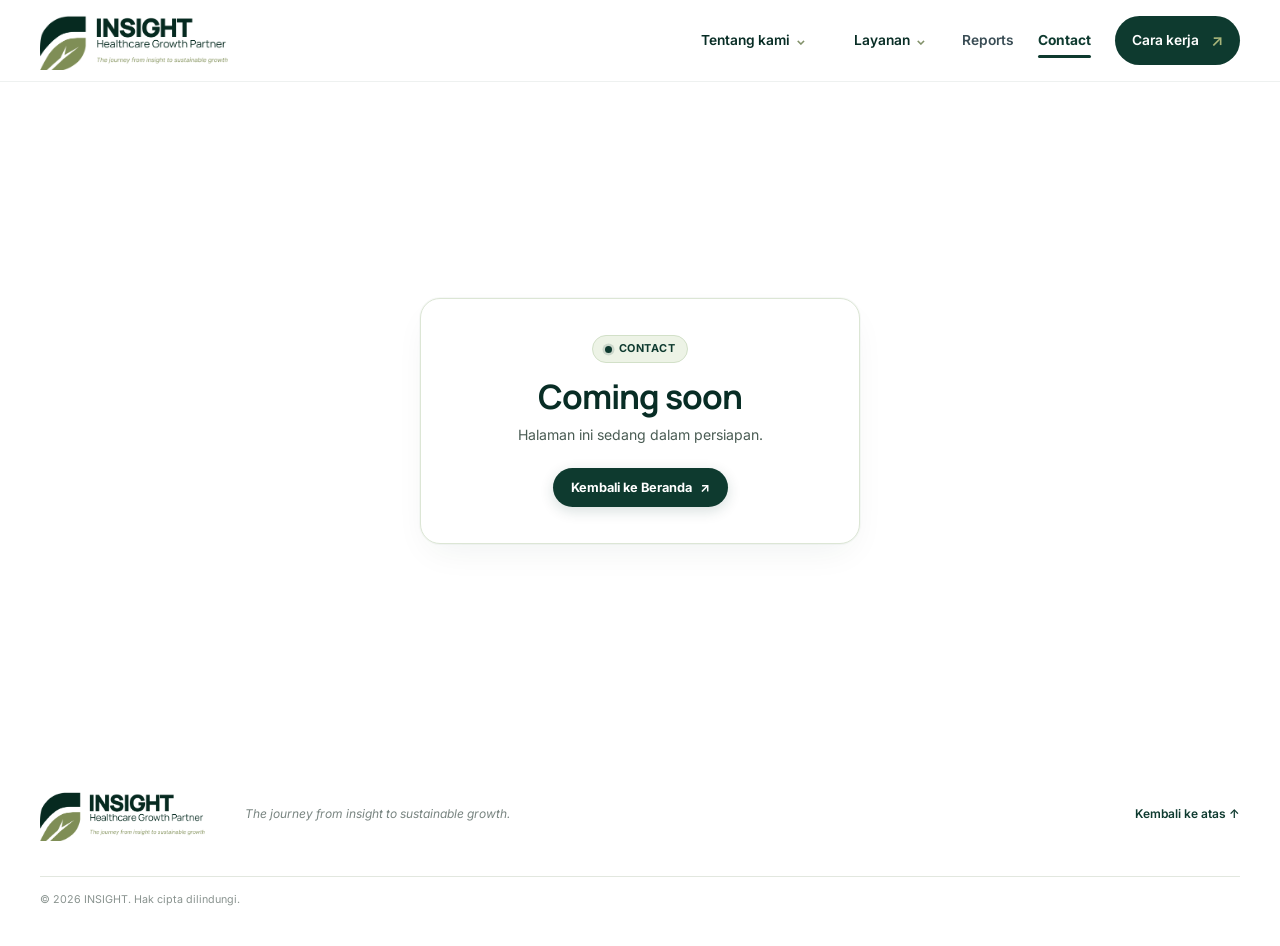
==== commit da61e721: "Remove Pricing menu item from navbar across all pages" ====
--- a/contact.html
+++ b/contact.html
@@ -135,7 +135,6 @@
           </div>
         </div>
         <a href="reports.html">Reports</a>
-        <a href="pricing.html">Pricing</a>
         <a href="contact.html" class="nav-active" aria-current="page">Contact</a>
         <a class="nav-cta" href="index.html#cara-kerja">Cara kerja <span aria-hidden="true">↗</span></a>
       </nav>
--- a/css/style.css
+++ b/css/style.css
@@ -447,7 +447,7 @@
 
 .services-section { background: #f8f8f4; }.services-heading { max-width: none; margin-bottom: 41px; display: flex; align-items: end; justify-content: space-between; gap: 50px; }.services-heading > div { max-width: 670px; }.services-heading > .section-lead { max-width: 400px; margin-bottom: 5px; font-size: .83rem; }
 .service-main { padding: 34px 38px; display: grid; grid-template-columns: 1fr 310px; align-items: center; gap: 36px; border: 1px solid #dae4ce; border-radius: 20px; background: linear-gradient(135deg, #f2f7ec 0%, #eaf1e3 100%); box-shadow: 0 4px 18px -4px rgba(14, 58, 47, 0.04); }.service-main-copy .process-label { margin: 0 0 10px; color: var(--green); font-size: .68rem; font-weight: 800; letter-spacing: .14em; text-transform: uppercase; }.service-main-copy h3 { margin: 0 0 10px; font-size: clamp(1.6rem, 2.2vw, 2.05rem); letter-spacing: -.025em; line-height: 1.25; color: var(--slate); }.service-main-copy > p:not(.process-label) { max-width: 560px; margin: 0 0 16px; color: #4a5c54; font-size: .98rem; line-height: 1.7; }.project-note { padding-left: 28px; display: flex; align-items: flex-start; gap: 14px; border-left: 1.5px solid #cbd7bb; }.note-check { width: 26px; height: 26px; flex: 0 0 26px; display: grid; place-items: center; border-radius: 50%; background: var(--green); color: var(--sage); font-size: .72rem; font-weight: 800; margin-top: 2px; }.project-note p { margin: 0; color: #465551; font-size: .88rem; line-height: 1.65; }.project-note b { color: var(--green); font-size: .98rem; display: block; margin-bottom: 4px; font-family: var(--font-display); }
-.enabler-label { margin: 40px 0 17px; color: var(--slate); font-family: var(--font-display); font-size: .77rem; font-weight: 700; }.enabler-grid { display: grid; grid-template-columns: repeat(3,1fr); gap: 15px; }.enabler-card { position: relative; min-height: 314px; padding: 25px 24px 22px; border: 1px solid var(--line); border-radius: 15px; background: var(--white); box-shadow: 0 2px 12px rgba(14, 58, 47, 0.025); }.enabler-index { color: #82916a; font-size: .54rem; font-weight: 800; letter-spacing: .12em; }.enabler-icon { position: absolute; top: 21px; right: 23px; width: 38px; height: 38px; display: grid; place-items: center; border-radius: 12px; background: #f1f4eb; color: var(--green); font-size: 1.13rem; }.enabler-card h3 { margin-block: 34px 8px; font-size: 1.13rem; letter-spacing: -.025em; }.enabler-card > p { max-width: 305px; margin-bottom: 15px; color: var(--muted); font-size: .69rem; line-height: 1.75; }.enabler-card ul { margin: 0; padding: 0; display: flex; flex-direction: column; gap: 8px; list-style: none; }.enabler-card li { display: flex; align-items: center; gap: 9px; color: var(--slate); font-size: .65rem; }.enabler-card li::before { width: 5px; height: 5px; border-radius: 50%; background: var(--sage); content: ""; }.flex-note { margin: 19px 0 0; color: #6d7b78; font-size: .68rem; }.flex-note span { margin-right: 8px; color: var(--green); }
+.enabler-label { margin: 40px 0 17px; color: var(--slate); font-family: var(--font-display); font-size: .77rem; font-weight: 700; }.enabler-grid { display: grid; grid-template-columns: repeat(3,1fr); gap: 15px; }.enabler-card { position: relative; min-height: 314px; padding: 25px 24px 22px; border: 1px solid var(--line); border-radius: 15px; background: var(--white); box-shadow: 0 2px 12px rgba(14, 58, 47, 0.025); display: flex; flex-direction: column; }.enabler-index { color: #82916a; font-size: .54rem; font-weight: 800; letter-spacing: .12em; }.enabler-icon { position: absolute; top: 21px; right: 23px; width: 38px; height: 38px; display: grid; place-items: center; border-radius: 12px; background: #f1f4eb; color: var(--green); font-size: 1.13rem; }.enabler-card h3 { margin-block: 28px 8px; font-size: 1.13rem; letter-spacing: -.025em; line-height: 1.25; }.enabler-card > p { max-width: 305px; margin-bottom: 14px; color: var(--muted); font-size: .69rem; line-height: 1.7; }.enabler-card ul { margin: 0; padding: 0; display: flex; flex-direction: column; gap: 7px; list-style: none; }.enabler-card li { display: flex; align-items: flex-start; gap: 8px; color: var(--slate); font-size: .65rem; line-height: 1.42; }.enabler-card li::before { width: 5px; height: 5px; flex: 0 0 5px; margin-top: 4px; border-radius: 50%; background: var(--sage); content: ""; }.flex-note { margin: 19px 0 0; color: #6d7b78; font-size: .68rem; }.flex-note span { margin-right: 8px; color: var(--green); }
 
 .closing-section { position: relative; min-height: 380px; margin-block: 86px 75px; padding: 56px 60px; overflow: hidden; display: grid; grid-template-columns: 1.15fr 0.95fr; align-items: center; gap: 48px; border-radius: 26px; background: radial-gradient(circle at 85% 30%, rgba(167, 180, 122, 0.18) 0%, rgba(18, 62, 51, 0.96) 55%, #0e3a2f 100%); border: 1px solid rgba(167, 180, 122, 0.24); box-shadow: 0 16px 40px -15px rgba(8, 45, 37, 0.18); color: var(--white); }
 .closing-section::before { position: absolute; top: -120px; right: -50px; width: 480px; height: 480px; border-radius: 50%; background: radial-gradient(circle, rgba(167, 180, 122, 0.14) 0%, transparent 70%); content: ""; pointer-events: none; }
@@ -767,6 +767,7 @@
   .closing-link { justify-content: center; width: 100%; }
   .closing-pill-note { justify-content: center; }
   .outcome-section::before { width: 320px; height: 320px; opacity: 0.15; }
+  .enabler-card ul { grid-template-columns: 1fr; gap: 7px; }
 }
 @media (prefers-reduced-motion: reduce) {
   *, *::before, *::after { scroll-behavior: auto !important; animation-duration: .01ms !important; animation-iteration-count: 1 !important; transition-duration: .01ms !important; }
@@ -797,9 +798,9 @@
 .enabler-label { font-size: .87rem; }
 .enabler-index { font-size: .62rem; }
 .enabler-icon img { width: 21px; height: 21px; }
-.enabler-card h3 { font-size: 1.23rem; }
-.enabler-card > p { font-size: .79rem; }
-.enabler-card li { font-size: .75rem; }
+.enabler-card h3 { font-size: 1.18rem; }
+.enabler-card > p { font-size: .77rem; }
+.enabler-card li { font-size: .72rem; }
 .flex-note { font-size: .77rem; }
 .site-footer > p, .back-top { font-size: .75rem; }
 .site-footer small { font-size: .67rem; }
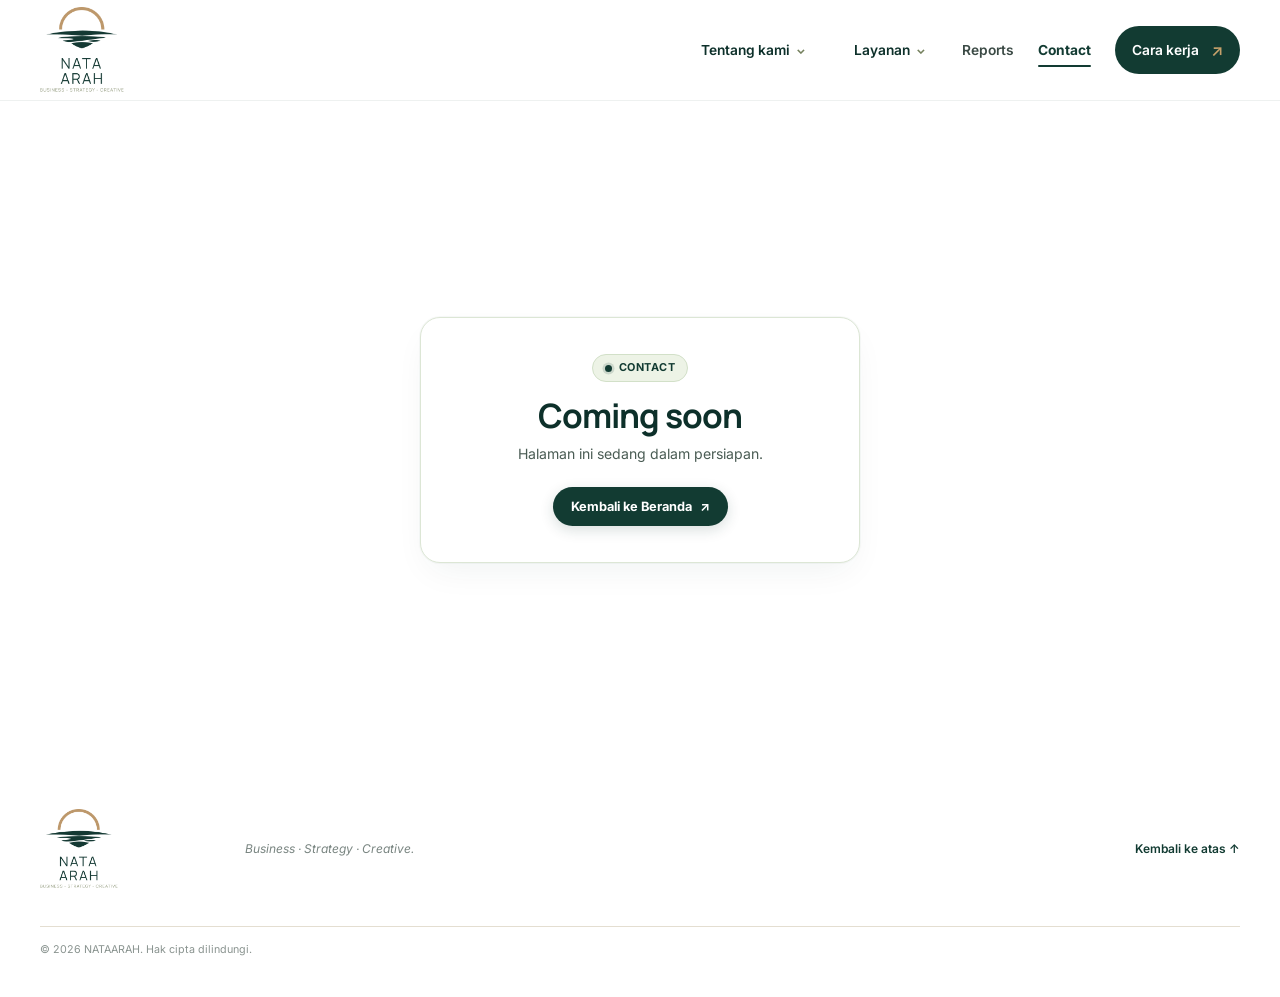
==== commit 57e6a9cd: "Rebrand website as NATAARAH" ====
--- a/contact.html
+++ b/contact.html
@@ -3,24 +3,23 @@
   <head>
     <meta charset="utf-8" />
     <meta name="viewport" content="width=device-width, initial-scale=1" />
-    <meta name="description" content="Hubungi INSIGHT Healthcare Growth Partner untuk konsultasi dan diskusi pertumbuhan klinik Anda." />
-    <meta name="theme-color" content="#0e3a2f" />
-    <title>Contact · INSIGHT Healthcare Growth Partner</title>
-    <link rel="icon" type="image/png" href="assets/icons/favicon.png" />
-    <link rel="icon" type="image/svg+xml" href="assets/icons/favicon.svg" />
-    <link rel="apple-touch-icon" href="assets/icons/apple-touch-icon.png" />
+    <meta name="description" content="Hubungi NATAARAH — Business · Strategy · Creative untuk konsultasi dan diskusi pertumbuhan klinik Anda." />
+    <meta name="theme-color" content="#123B32" />
+    <title>Contact · NATAARAH — Business · Strategy · Creative</title>
+    <link rel="icon" type="image/png" href="assets/icons/nataarah-icon.png" />
+    <link rel="apple-touch-icon" href="assets/icons/nataarah-icon.png" />
     <link rel="preconnect" href="https://fonts.googleapis.com" />
     <link rel="preconnect" href="https://fonts.gstatic.com" crossorigin />
     <link href="https://fonts.googleapis.com/css2?family=Inter:wght@400;500;600;700&family=Manrope:wght@400;500;600;700;800&family=Plus+Jakarta+Sans:wght@700;800&display=swap" rel="stylesheet" />
-    <link rel="stylesheet" href="css/style.css?v=20260925-16" />
+    <link rel="stylesheet" href="css/style.css?v=20261026-nataarah-3" />
     <script src="js/main.js?v=20260925-16" defer></script>
   </head>
   <body>
     <a class="skip-link" href="#main">Lewati ke konten</a>
 
     <header class="site-header">
-      <a class="brand" href="index.html" aria-label="INSIGHT, beranda">
-        <img src="assets/images/insight-primary-logo.png" alt="INSIGHT Healthcare Growth Partner" />
+      <a class="brand" href="index.html" aria-label="NATAARAH, beranda">
+        <img src="assets/images/nataarah-primary-logo.png" alt="NATAARAH — Business, Strategy, Creative" />
       </a>
       <button class="menu-toggle" type="button" aria-expanded="false" aria-controls="site-nav">
         <span class="menu-toggle-label">Menu</span><span class="menu-toggle-icon" aria-hidden="true"><i></i><i></i></span>
@@ -31,7 +30,7 @@
           <div class="dropdown-menu dropdown-menu-left" id="about-menu">
             <div class="dropdown-head">
               <span class="dropdown-head-label">Profil &amp; Filosofi</span>
-              <span class="dropdown-head-tag">INSIGHT Healthcare</span>
+              <span class="dropdown-head-tag">NATAARAH</span>
             </div>
             <div class="dropdown-items">
               <a href="index.html#tantangan" class="dropdown-item">
@@ -86,7 +85,7 @@
             <div class="dropdown-footer dropdown-footer-center">
               <div class="dropdown-footer-note">
                 <span class="dropdown-footer-icon" aria-hidden="true">✳</span>
-                <span>The journey from insight to sustainable growth</span>
+                <span>Business · Strategy · Creative</span>
               </div>
             </div>
           </div>
@@ -159,11 +158,11 @@
 
     <footer class="site-footer">
       <a class="footer-brand" href="index.html">
-        <img src="assets/images/insight-primary-logo.png" alt="INSIGHT Healthcare Growth Partner" />
+        <img src="assets/images/nataarah-primary-logo.png" alt="NATAARAH — Business, Strategy, Creative" />
       </a>
-      <p>The journey from insight to sustainable growth.</p>
+      <p>Business · Strategy · Creative.</p>
       <a href="#" class="back-top" onclick="window.scrollTo({top: 0, behavior: 'smooth'}); return false;">Kembali ke atas ↑</a>
-      <small>© <span id="year"></span> INSIGHT. Hak cipta dilindungi.</small>
+      <small>© <span id="year"></span> NATAARAH. Hak cipta dilindungi.</small>
     </footer>
   </body>
 </html>
--- a/css/style.css
+++ b/css/style.css
@@ -1,15 +1,18 @@
 :root {
   color-scheme: light;
-  --green: #0e3a2f;
-  --green-deep: #082d25;
-  --sage: #a7b47a;
-  --sage-light: #e8eedc;
-  --slate: #3a4d55;
-  --text: #1d3339;
-  --muted: #62747a;
-  --paper: #f6f5ef;
+  --green: #123B32;
+  --green-deep: #0D302A;
+  --sage: #8C9870;
+  --sage-light: #e7e8dc;
+  --gold: #C4A06A;
+  --sand: #F3EFE6;
+  --charcoal: #202828;
+  --slate: #3b4a45;
+  --text: var(--charcoal);
+  --muted: #68736d;
+  --paper: #F3EFE6;
   --white: #fff;
-  --line: #e2e7df;
+  --line: #e4ded1;
   --font-body: "Inter", Arial, sans-serif;
   --font-display: "Manrope", "Inter", Arial, sans-serif;
   --page-width: 1200px;
@@ -25,9 +28,9 @@
 .section-wrap { width: min(var(--page-width), calc(100% - 64px)); margin-inline: auto; }
 .section-pad { padding-block: 112px; }
 
-.site-header { position: sticky; top: 0; z-index: 10; width: 100%; min-height: 82px; padding-inline: max(32px, calc((100% - var(--page-width)) / 2)); display: flex; align-items: center; justify-content: space-between; border-bottom: 1px solid rgba(14,58,47,.07); background: rgba(255,255,255,.94); backdrop-filter: blur(16px); }
-.brand { display: inline-flex; width: 188px; align-items: center; text-decoration: none; }
-.brand img { width: 100%; height: auto; }
+.site-header { position: sticky; top: 0; z-index: 10; width: 100%; min-height: 100px; padding-block: 6px; padding-inline: max(32px, calc((100% - var(--page-width)) / 2)); display: flex; align-items: center; justify-content: space-between; border-bottom: 1px solid rgba(18,59,50,.07); background: rgba(255,255,255,.94); backdrop-filter: blur(16px); }
+.brand { display: inline-flex; width: 84px; flex: 0 0 84px; align-items: center; text-decoration: none; }
+.brand img { width: 100%; height: 88px; object-fit: contain; }
 .site-nav { display: flex; align-items: center; gap: 24px; }
 .site-nav a { color: var(--slate); font-size: .86rem; font-weight: 600; text-decoration: none; transition: color .2s ease; }
 .site-nav a:hover, .site-nav a:focus-visible { color: var(--green); }
@@ -36,7 +39,7 @@
 .site-nav a.nav-active:not(.nav-cta)::after,
 .site-nav a[aria-current="page"]:not(.nav-cta)::after { content: ""; position: absolute; bottom: -6px; left: 0; right: 0; height: 2.5px; background: var(--green); border-radius: 999px; }
 .site-nav .nav-cta { display: inline-flex; align-items: center; gap: 12px; padding: 11px 17px; border-radius: 999px; background: var(--green); color: var(--white); }
-.nav-cta span { color: var(--sage); font-size: 1rem; }
+.nav-cta span { color: var(--gold); font-size: 1rem; }
 .nav-dropdown { position: relative; display: flex; align-items: center; }
 .nav-dropdown-toggle {
   display: inline-flex;
@@ -60,7 +63,7 @@
   background: #f0f4ea;
 }
 .dropdown-caret {
-  color: #82916a;
+  color: #75815E;
   font-size: 0.75rem;
   font-weight: 800;
   transition: transform 0.24s cubic-bezier(0.16, 1, 0.3, 1), color 0.18s ease;
@@ -85,7 +88,7 @@
   border: 1px solid #dce5d3;
   border-radius: 22px;
   background: #ffffff;
-  box-shadow: 0 16px 44px -8px rgba(14, 58, 47, 0.11), 0 4px 16px -2px rgba(14, 58, 47, 0.04);
+  box-shadow: 0 16px 44px -8px rgba(18, 59, 50, 0.11), 0 4px 16px -2px rgba(18, 59, 50, 0.04);
   z-index: 1000;
   overflow: hidden;
   opacity: 0;
@@ -169,7 +172,7 @@
   background: linear-gradient(135deg, #f7f9f3 0%, #edf4e8 100%);
   border-color: #d2dfc9;
   transform: translateX(3px);
-  box-shadow: 0 4px 14px rgba(14, 58, 47, 0.05);
+  box-shadow: 0 4px 14px rgba(18, 59, 50, 0.05);
 }
 .dropdown-item[aria-current="page"] {
   background: #f1f6eb;
@@ -183,7 +186,7 @@
   border-radius: 10px;
   background: #edf2e6;
   border: 1px solid #dbe6d1;
-  box-shadow: 0 2px 6px rgba(14, 58, 47, 0.04);
+  box-shadow: 0 2px 6px rgba(18, 59, 50, 0.04);
   flex-shrink: 0;
   transition: transform 0.18s ease, background 0.18s ease, border-color 0.18s ease;
 }
@@ -265,15 +268,15 @@
   font-size: 0.67rem;
   font-weight: 600;
   color: #50645f;
-  background: rgba(14, 58, 47, 0.045);
-  border: 1px solid rgba(14, 58, 47, 0.07);
+  background: rgba(18, 59, 50, 0.045);
+  border: 1px solid rgba(18, 59, 50, 0.07);
   padding: 2px 8px;
   border-radius: 999px;
   line-height: 1.25;
 }
 .dropdown-item:hover .dropdown-pills span {
-  background: rgba(14, 58, 47, 0.07);
-  border-color: rgba(14, 58, 47, 0.12);
+  background: rgba(18, 59, 50, 0.07);
+  border-color: rgba(18, 59, 50, 0.12);
   color: var(--green-deep);
 }
 
@@ -351,7 +354,7 @@
   background: linear-gradient(135deg, #f8fbf5 0%, #edf5e7 100%);
   border: 1px solid #d8e5d0;
   border-left: 3.5px solid var(--green);
-  box-shadow: 0 4px 18px -4px rgba(14, 58, 47, 0.04);
+  box-shadow: 0 4px 18px -4px rgba(18, 59, 50, 0.04);
   max-width: 580px;
 }
 .highlight-note-icon {
@@ -361,7 +364,7 @@
   width: 28px;
   height: 28px;
   border-radius: 8px;
-  background: rgba(14, 58, 47, 0.07);
+  background: rgba(18, 59, 50, 0.07);
   color: var(--green);
   font-size: 0.88rem;
   font-weight: 800;
@@ -382,7 +385,7 @@
   font-weight: 800;
 }
 .note-dot, .live-dot { width: 8px; height: 8px; flex: 0 0 8px; border-radius: 50%; background: var(--sage); }
-.hero-art { position: relative; width: 100%; aspect-ratio: 4 / 3; min-height: 440px; overflow: hidden; border-radius: 24px; background-image: url("../assets/images/insight-clinic-growth-hero.png"); background-position: 68% center; background-size: cover; box-shadow: 0 18px 48px rgba(14,58,47,.11), 0 4px 12px rgba(14,58,47,.04); border: 1px solid rgba(14,58,47,.06); isolation: isolate; }
+.hero-art { position: relative; width: 100%; aspect-ratio: 4 / 3; min-height: 440px; overflow: hidden; border-radius: 24px; background-image: url("../assets/images/nataarah-clinic-growth-hero.png"); background-position: 68% center; background-size: cover; box-shadow: 0 18px 48px rgba(18,59,50,.11), 0 4px 12px rgba(18,59,50,.04); border: 1px solid rgba(18,59,50,.06); isolation: isolate; }
 .hero-art::before { content: ""; position: absolute; inset: 0; z-index: 1; border-radius: inherit; background: linear-gradient(0deg, rgba(8,45,37,.80) 0%, rgba(8,45,37,.20) 48%, rgba(8,45,37,.02) 75%); pointer-events: none; }
 .hero-image-caption { position: absolute; z-index: 2; right: 24px; bottom: 24px; left: 24px; display: grid; gap: 6px; color: #fff; }
 .hero-image-caption span { display: inline-flex; align-items: center; gap: 8px; color: #dbe5c4; font-size: .64rem; font-weight: 700; letter-spacing: .15em; text-transform: uppercase; }
@@ -396,44 +399,44 @@
 .question-list { border-top: 1px solid var(--line); }.question-list article { min-height: 74px; display: grid; grid-template-columns: 39px 1fr 20px; align-items: center; gap: 13px; border-bottom: 1px solid var(--line); }.question-list article > span { color: #87956b; font-size: .65rem; font-weight: 700; }.question-list p { margin: 0; font-family: var(--font-display); font-size: .85rem; font-weight: 600; letter-spacing: -.01em; }.question-list b { color: var(--green); font-size: .78rem; }
 .problem-callout { margin-top: 27px; padding: 19px 20px; display: flex; align-items: flex-start; gap: 15px; border-radius: 12px; background: #f3f6ee; border: 1px solid #e2ebd9; }.callout-symbol { color: var(--green); font-size: 1.12rem; }.problem-callout p { margin: 0; color: var(--slate); font-size: .75rem; line-height: 1.75; }
 
-.belief-section { overflow: hidden; background: radial-gradient(circle at 18% 22%, rgba(167, 180, 122, 0.16) 0%, transparent 55%), linear-gradient(150deg, #154538 0%, #0e3a2f 55%, #0b3127 100%); color: var(--white); }.belief-inner { min-height: 620px; padding-block: 100px; display: grid; grid-template-columns: .85fr 1.15fr; align-items: center; gap: 80px; }.eyebrow-light { color: #d5dfbd; }.belief-copy h2 { max-width: 510px; }.belief-copy h2 em, .closing-section h2 em { color: var(--sage); }.belief-copy > p:not(.eyebrow) { max-width: 490px; margin-block: 24px 29px; color: rgba(255,255,255,.76); font-size: .91rem; line-height: 1.9; }.light-link { color: var(--sage); }
-.collab-visual { position: relative; display: flex; flex-direction: column; align-items: center; padding: 34px 28px 24px; border-radius: 28px; background: radial-gradient(circle at 50% 38%, rgba(167, 180, 122, 0.14) 0%, rgba(14, 54, 45, 0.72) 58%, rgba(14, 58, 47, 0.90) 100%); border: 1px solid rgba(255, 255, 255, 0.12); box-shadow: 0 16px 40px -15px rgba(8, 45, 37, 0.25), inset 0 1px 0 rgba(255, 255, 255, 0.12); isolation: isolate; }
-.collab-visual::before { content: ""; position: absolute; top: 30%; left: 50%; transform: translate(-50%, -50%); width: 340px; height: 220px; border-radius: 50%; background: radial-gradient(ellipse, rgba(167, 180, 122, 0.14) 0%, transparent 70%); filter: blur(32px); z-index: -1; pointer-events: none; }
+.belief-section { overflow: hidden; background: radial-gradient(circle at 18% 22%, rgba(140, 152, 112, 0.16) 0%, transparent 55%), linear-gradient(150deg, #1A4A40 0%, #123B32 55%, #0b3127 100%); color: var(--white); }.belief-inner { min-height: 620px; padding-block: 100px; display: grid; grid-template-columns: .85fr 1.15fr; align-items: center; gap: 80px; }.eyebrow-light { color: #d5dfbd; }.belief-copy h2 { max-width: 510px; }.belief-copy h2 em, .closing-section h2 em { color: var(--sage); }.belief-copy > p:not(.eyebrow) { max-width: 490px; margin-block: 24px 29px; color: rgba(255,255,255,.76); font-size: .91rem; line-height: 1.9; }.light-link { color: var(--sage); }
+.collab-visual { position: relative; display: flex; flex-direction: column; align-items: center; padding: 34px 28px 24px; border-radius: 28px; background: radial-gradient(circle at 50% 38%, rgba(140, 152, 112, 0.14) 0%, rgba(14, 54, 45, 0.72) 58%, rgba(18, 59, 50, 0.90) 100%); border: 1px solid rgba(255, 255, 255, 0.12); box-shadow: 0 16px 40px -15px rgba(8, 45, 37, 0.25), inset 0 1px 0 rgba(255, 255, 255, 0.12); isolation: isolate; }
+.collab-visual::before { content: ""; position: absolute; top: 30%; left: 50%; transform: translate(-50%, -50%); width: 340px; height: 220px; border-radius: 50%; background: radial-gradient(ellipse, rgba(140, 152, 112, 0.14) 0%, transparent 70%); filter: blur(32px); z-index: -1; pointer-events: none; }
 .collab-illustration-banner { position: relative; width: 100%; height: 185px; margin-bottom: 22px; border-radius: 18px; overflow: hidden; border: 1px solid rgba(255, 255, 255, 0.14); box-shadow: 0 10px 24px -6px rgba(0, 0, 0, 0.3), inset 0 1px 0 rgba(255, 255, 255, 0.18); }
 .collab-illustration-banner img { width: 100%; height: 100%; object-fit: cover; object-position: center 30%; display: block; }
 .collab-illustration-banner::before { content: ""; position: absolute; inset: 0; background: linear-gradient(180deg, rgba(8, 45, 37, 0.1) 0%, rgba(8, 45, 37, 0.65) 100%); pointer-events: none; z-index: 1; }
 .illustration-badges { position: absolute; bottom: 12px; left: 14px; right: 14px; z-index: 2; display: flex; justify-content: space-between; align-items: center; gap: 10px; }
 .role-badge { display: inline-flex; align-items: center; gap: 7px; padding: 5px 12px; border-radius: 999px; font-size: 0.68rem; font-weight: 700; letter-spacing: 0.06em; backdrop-filter: blur(8px); -webkit-backdrop-filter: blur(8px); box-shadow: 0 4px 12px rgba(0, 0, 0, 0.25); }
-.role-badge.pilot { background: rgba(14, 58, 47, 0.88); border: 1px solid rgba(255, 255, 255, 0.25); color: #ffffff; }
-.role-badge.copilot { background: rgba(14, 58, 47, 0.88); border: 1px solid rgba(167, 180, 122, 0.5); color: #e5ebd7; }
+.role-badge.pilot { background: rgba(18, 59, 50, 0.88); border: 1px solid rgba(255, 255, 255, 0.25); color: #ffffff; }
+.role-badge.copilot { background: rgba(18, 59, 50, 0.88); border: 1px solid rgba(140, 152, 112, 0.5); color: #e5ebd7; }
 .role-badge .badge-icon { font-size: 0.85rem; }
 .role-badge.pilot .badge-icon { color: #ffffff; }
 .role-badge.copilot .badge-icon { color: var(--sage); }
 .collab-deck { position: relative; width: 100%; display: grid; grid-template-columns: 1fr 64px 1fr; align-items: center; gap: 0; }
-.collab-track { position: absolute; top: 50%; left: 12%; right: 12%; height: 2px; background: linear-gradient(90deg, rgba(167, 180, 122, 0) 0%, rgba(167, 180, 122, 0.35) 25%, rgba(167, 180, 122, 0.7) 50%, rgba(167, 180, 122, 0.35) 75%, rgba(167, 180, 122, 0) 100%); transform: translateY(-50%); z-index: 1; }
+.collab-track { position: absolute; top: 50%; left: 12%; right: 12%; height: 2px; background: linear-gradient(90deg, rgba(140, 152, 112, 0) 0%, rgba(140, 152, 112, 0.35) 25%, rgba(140, 152, 112, 0.7) 50%, rgba(140, 152, 112, 0.35) 75%, rgba(140, 152, 112, 0) 100%); transform: translateY(-50%); z-index: 1; }
 .collab-card { position: relative; z-index: 2; padding: 24px 22px; border-radius: 20px; background: linear-gradient(155deg, rgba(255, 255, 255, 0.085) 0%, rgba(255, 255, 255, 0.025) 100%); border: 1px solid rgba(255, 255, 255, 0.12); border-top-color: rgba(255, 255, 255, 0.22); box-shadow: 0 14px 32px -10px rgba(0, 0, 0, 0.28), inset 0 1px 0 rgba(255, 255, 255, 0.12); backdrop-filter: blur(12px); -webkit-backdrop-filter: blur(12px); display: flex; flex-direction: column; transition: transform 0.25s ease, border-color 0.25s ease, box-shadow 0.25s ease; }
-.collab-card:hover { transform: translateY(-3px); border-color: rgba(167, 180, 122, 0.4); box-shadow: 0 18px 38px -10px rgba(0, 0, 0, 0.38), 0 0 20px rgba(167, 180, 122, 0.14); }
+.collab-card:hover { transform: translateY(-3px); border-color: rgba(140, 152, 112, 0.4); box-shadow: 0 18px 38px -10px rgba(0, 0, 0, 0.38), 0 0 20px rgba(140, 152, 112, 0.14); }
 .collab-card-header { display: flex; align-items: center; justify-content: space-between; margin-bottom: 15px; }
-.collab-badge-icon { width: 44px; height: 44px; border-radius: 13px; display: grid; place-items: center; background: linear-gradient(135deg, rgba(167, 180, 122, 0.20) 0%, rgba(167, 180, 122, 0.06) 100%); border: 1px solid rgba(167, 180, 122, 0.32); color: var(--sage); box-shadow: 0 4px 12px rgba(0, 0, 0, 0.12); }
+.collab-badge-icon { width: 44px; height: 44px; border-radius: 13px; display: grid; place-items: center; background: linear-gradient(135deg, rgba(140, 152, 112, 0.20) 0%, rgba(140, 152, 112, 0.06) 100%); border: 1px solid rgba(140, 152, 112, 0.32); color: var(--sage); box-shadow: 0 4px 12px rgba(0, 0, 0, 0.12); }
 .collab-badge-icon svg { width: 22px; height: 22px; }
-.collab-role-tag { font-size: 0.64rem; font-weight: 700; letter-spacing: 0.12em; text-transform: uppercase; color: rgba(232, 238, 220, 0.85); background: rgba(255, 255, 255, 0.06); padding: 4px 9px; border-radius: 6px; border: 1px solid rgba(255, 255, 255, 0.1); }
+.collab-role-tag { font-size: 0.64rem; font-weight: 700; letter-spacing: 0.12em; text-transform: uppercase; color: rgba(231, 232, 220, 0.85); background: rgba(255, 255, 255, 0.06); padding: 4px 9px; border-radius: 6px; border: 1px solid rgba(255, 255, 255, 0.1); }
 .collab-card-title { font-family: var(--font-display); font-size: 1.18rem; font-weight: 700; line-height: 1.28; color: #ffffff; margin-bottom: 16px; letter-spacing: -0.015em; }
 .collab-tags { display: flex; flex-wrap: wrap; gap: 6px; margin-top: auto; }
 .collab-pill { font-size: 0.68rem; font-weight: 500; color: rgba(255, 255, 255, 0.78); background: rgba(255, 255, 255, 0.06); border: 1px solid rgba(255, 255, 255, 0.09); padding: 4px 10px; border-radius: 999px; transition: background 0.2s ease, color 0.2s ease; }
-.collab-card:hover .collab-pill { background: rgba(255, 255, 255, 0.1); color: #ffffff; border-color: rgba(167, 180, 122, 0.28); }
+.collab-card:hover .collab-pill { background: rgba(255, 255, 255, 0.1); color: #ffffff; border-color: rgba(140, 152, 112, 0.28); }
 .collab-hub-wrap { position: relative; z-index: 3; display: flex; flex-direction: column; align-items: center; justify-content: center; }
-.collab-hub { width: 58px; height: 58px; border-radius: 50%; background: linear-gradient(135deg, #174a3d 0%, #0a2f26 100%); border: 2px solid var(--sage); box-shadow: 0 0 18px rgba(167, 180, 122, 0.3), 0 6px 14px rgba(0, 0, 0, 0.35); display: flex; flex-direction: column; align-items: center; justify-content: center; transition: transform 0.25s ease, box-shadow 0.25s ease; }
-.collab-hub:hover { transform: scale(1.08); box-shadow: 0 0 24px rgba(167, 180, 122, 0.45), 0 8px 18px rgba(0, 0, 0, 0.42); }
+.collab-hub { width: 58px; height: 58px; border-radius: 50%; background: linear-gradient(135deg, #1C4C42 0%, #0D302A 100%); border: 2px solid var(--sage); box-shadow: 0 0 18px rgba(140, 152, 112, 0.3), 0 6px 14px rgba(0, 0, 0, 0.35); display: flex; flex-direction: column; align-items: center; justify-content: center; transition: transform 0.25s ease, box-shadow 0.25s ease; }
+.collab-hub:hover { transform: scale(1.08); box-shadow: 0 0 24px rgba(140, 152, 112, 0.45), 0 8px 18px rgba(0, 0, 0, 0.42); }
 .collab-hub-plus { font-size: 1.15rem; font-weight: 600; color: var(--sage); line-height: 1; }
 .collab-hub-label { font-size: 0.37rem; font-weight: 800; letter-spacing: 0.08em; color: #e5ebd7; margin-top: 2px; text-transform: uppercase; }
-.collab-flow-stem { width: 2px; height: 28px; background: linear-gradient(180deg, var(--sage) 0%, rgba(167, 180, 122, 0.2) 100%); margin: 4px auto 0; position: relative; }
+.collab-flow-stem { width: 2px; height: 28px; background: linear-gradient(180deg, var(--sage) 0%, rgba(140, 152, 112, 0.2) 100%); margin: 4px auto 0; position: relative; }
 .collab-flow-stem::after { content: ""; position: absolute; bottom: -3px; left: 50%; transform: translateX(-50%); width: 6px; height: 6px; border-radius: 50%; background: var(--sage); box-shadow: 0 0 8px var(--sage); }
-.collab-outcome { width: 100%; margin-top: 8px; padding: 14px 22px; border-radius: 999px; background: linear-gradient(90deg, rgba(167, 180, 122, 0.12) 0%, rgba(167, 180, 122, 0.24) 50%, rgba(167, 180, 122, 0.12) 100%); border: 1px solid rgba(167, 180, 122, 0.32); box-shadow: 0 8px 24px -8px rgba(0, 0, 0, 0.25), inset 0 1px 0 rgba(255, 255, 255, 0.15); display: flex; align-items: center; justify-content: center; gap: 12px; backdrop-filter: blur(8px); }
-.collab-outcome-sparkle { color: var(--sage); font-size: 1.15rem; filter: drop-shadow(0 0 6px rgba(167, 180, 122, 0.5)); }
+.collab-outcome { width: 100%; margin-top: 8px; padding: 14px 22px; border-radius: 999px; background: linear-gradient(90deg, rgba(140, 152, 112, 0.12) 0%, rgba(140, 152, 112, 0.24) 50%, rgba(140, 152, 112, 0.12) 100%); border: 1px solid rgba(140, 152, 112, 0.32); box-shadow: 0 8px 24px -8px rgba(0, 0, 0, 0.25), inset 0 1px 0 rgba(255, 255, 255, 0.15); display: flex; align-items: center; justify-content: center; gap: 12px; backdrop-filter: blur(8px); }
+.collab-outcome-sparkle { color: var(--sage); font-size: 1.15rem; filter: drop-shadow(0 0 6px rgba(140, 152, 112, 0.5)); }
 .collab-outcome-text { font-family: var(--font-display); font-size: 0.94rem; font-weight: 700; color: #f4f8ec; letter-spacing: -0.01em; }
 .collab-outcome-badge { font-size: 0.62rem; font-weight: 700; letter-spacing: 0.08em; text-transform: uppercase; color: var(--green-deep); background: var(--sage); padding: 3px 9px; border-radius: 999px; margin-left: 2px; }
 
-.process-section { padding-bottom: 120px; }.process-heading { max-width: none; margin-bottom: 48px; display: flex; align-items: end; justify-content: space-between; gap: 50px; }.process-heading > div { max-width: 700px; }.process-heading > .section-lead { max-width: 345px; margin-bottom: 5px; }.process-grid { display: grid; grid-template-columns: repeat(4,1fr); border: 1px solid var(--line); border-radius: 18px; overflow: hidden; }.process-card { min-height: 385px; padding: 27px 23px 22px; display: flex; flex-direction: column; border-right: 1px solid var(--line); background: #fff; }.process-card:last-child { border-right: 0; }.process-card-featured { background: #f3f6ed; }.process-card-top { display: flex; align-items: center; justify-content: space-between; }.process-number { color: #90a16f; font-family: var(--font-display); font-size: .84rem; font-weight: 800; }.process-icon { width: 43px; height: 43px; display: grid; place-items: center; border-radius: 13px; background: var(--sage-light); color: var(--green); font-size: 1.23rem; }.process-label { margin-block: 26px 9px; color: var(--green); font-size: .56rem; font-weight: 800; letter-spacing: .15em; }.process-card h3 { margin-bottom: 11px; font-size: 1.14rem; letter-spacing: -.025em; line-height: 1.3; }.process-card > p:not(.process-label) { margin-bottom: 18px; color: var(--muted); font-size: .73rem; line-height: 1.8; }.process-outcome { margin-top: auto; padding-top: 15px; display: flex; flex-direction: column; gap: 4px; border-top: 1px solid rgba(14,58,47,.08); }.process-outcome span { color: #7b8980; font-size: .6rem; }.process-outcome b { color: var(--green); font-size: .66rem; line-height: 1.55; }
+.process-section { padding-bottom: 120px; }.process-heading { max-width: none; margin-bottom: 48px; display: flex; align-items: end; justify-content: space-between; gap: 50px; }.process-heading > div { max-width: 700px; }.process-heading > .section-lead { max-width: 345px; margin-bottom: 5px; }.process-grid { display: grid; grid-template-columns: repeat(4,1fr); border: 1px solid var(--line); border-radius: 18px; overflow: hidden; }.process-card { min-height: 385px; padding: 27px 23px 22px; display: flex; flex-direction: column; border-right: 1px solid var(--line); background: #fff; }.process-card:last-child { border-right: 0; }.process-card-featured { background: #f3f6ed; }.process-card-top { display: flex; align-items: center; justify-content: space-between; }.process-number { color: #90a16f; font-family: var(--font-display); font-size: .84rem; font-weight: 800; }.process-icon { width: 43px; height: 43px; display: grid; place-items: center; border-radius: 13px; background: var(--sage-light); color: var(--green); font-size: 1.23rem; }.process-label { margin-block: 26px 9px; color: var(--green); font-size: .56rem; font-weight: 800; letter-spacing: .15em; }.process-card h3 { margin-bottom: 11px; font-size: 1.14rem; letter-spacing: -.025em; line-height: 1.3; }.process-card > p:not(.process-label) { margin-bottom: 18px; color: var(--muted); font-size: .73rem; line-height: 1.8; }.process-outcome { margin-top: auto; padding-top: 15px; display: flex; flex-direction: column; gap: 4px; border-top: 1px solid rgba(18,59,50,.08); }.process-outcome span { color: #7b8980; font-size: .6rem; }.process-outcome b { color: var(--green); font-size: .66rem; line-height: 1.55; }
 .outcome-section { position: relative; isolation: isolate; padding-top: 0; display: grid; grid-template-columns: .83fr 1.17fr; gap: 90px; align-items: start; }
 .outcome-section::before { content: ""; position: absolute; right: -70px; top: 50%; transform: translateY(-50%); width: 580px; height: 580px; background: url('../assets/images/dartboard-target-bg.svg') no-repeat center / contain; pointer-events: none; z-index: -1; opacity: 0.22; }
 .outcome-intro, .outcome-list { position: relative; z-index: 1; }
@@ -446,28 +449,28 @@
 
 
 .services-section { background: #f8f8f4; }.services-heading { max-width: none; margin-bottom: 41px; display: flex; align-items: end; justify-content: space-between; gap: 50px; }.services-heading > div { max-width: 670px; }.services-heading > .section-lead { max-width: 400px; margin-bottom: 5px; font-size: .83rem; }
-.service-main { padding: 34px 38px; display: grid; grid-template-columns: 1fr 310px; align-items: center; gap: 36px; border: 1px solid #dae4ce; border-radius: 20px; background: linear-gradient(135deg, #f2f7ec 0%, #eaf1e3 100%); box-shadow: 0 4px 18px -4px rgba(14, 58, 47, 0.04); }.service-main-copy .process-label { margin: 0 0 10px; color: var(--green); font-size: .68rem; font-weight: 800; letter-spacing: .14em; text-transform: uppercase; }.service-main-copy h3 { margin: 0 0 10px; font-size: clamp(1.6rem, 2.2vw, 2.05rem); letter-spacing: -.025em; line-height: 1.25; color: var(--slate); }.service-main-copy > p:not(.process-label) { max-width: 560px; margin: 0 0 16px; color: #4a5c54; font-size: .98rem; line-height: 1.7; }.project-note { padding-left: 28px; display: flex; align-items: flex-start; gap: 14px; border-left: 1.5px solid #cbd7bb; }.note-check { width: 26px; height: 26px; flex: 0 0 26px; display: grid; place-items: center; border-radius: 50%; background: var(--green); color: var(--sage); font-size: .72rem; font-weight: 800; margin-top: 2px; }.project-note p { margin: 0; color: #465551; font-size: .88rem; line-height: 1.65; }.project-note b { color: var(--green); font-size: .98rem; display: block; margin-bottom: 4px; font-family: var(--font-display); }
-.enabler-label { margin: 40px 0 17px; color: var(--slate); font-family: var(--font-display); font-size: .77rem; font-weight: 700; }.enabler-grid { display: grid; grid-template-columns: repeat(3,1fr); gap: 15px; }.enabler-card { position: relative; min-height: 314px; padding: 25px 24px 22px; border: 1px solid var(--line); border-radius: 15px; background: var(--white); box-shadow: 0 2px 12px rgba(14, 58, 47, 0.025); display: flex; flex-direction: column; }.enabler-index { color: #82916a; font-size: .54rem; font-weight: 800; letter-spacing: .12em; }.enabler-icon { position: absolute; top: 21px; right: 23px; width: 38px; height: 38px; display: grid; place-items: center; border-radius: 12px; background: #f1f4eb; color: var(--green); font-size: 1.13rem; }.enabler-card h3 { margin-block: 28px 8px; font-size: 1.13rem; letter-spacing: -.025em; line-height: 1.25; }.enabler-card > p { max-width: 305px; margin-bottom: 14px; color: var(--muted); font-size: .69rem; line-height: 1.7; }.enabler-card ul { margin: 0; padding: 0; display: flex; flex-direction: column; gap: 7px; list-style: none; }.enabler-card li { display: flex; align-items: flex-start; gap: 8px; color: var(--slate); font-size: .65rem; line-height: 1.42; }.enabler-card li::before { width: 5px; height: 5px; flex: 0 0 5px; margin-top: 4px; border-radius: 50%; background: var(--sage); content: ""; }.flex-note { margin: 19px 0 0; color: #6d7b78; font-size: .68rem; }.flex-note span { margin-right: 8px; color: var(--green); }
-
-.closing-section { position: relative; min-height: 380px; margin-block: 86px 75px; padding: 56px 60px; overflow: hidden; display: grid; grid-template-columns: 1.15fr 0.95fr; align-items: center; gap: 48px; border-radius: 26px; background: radial-gradient(circle at 85% 30%, rgba(167, 180, 122, 0.18) 0%, rgba(18, 62, 51, 0.96) 55%, #0e3a2f 100%); border: 1px solid rgba(167, 180, 122, 0.24); box-shadow: 0 16px 40px -15px rgba(8, 45, 37, 0.18); color: var(--white); }
-.closing-section::before { position: absolute; top: -120px; right: -50px; width: 480px; height: 480px; border-radius: 50%; background: radial-gradient(circle, rgba(167, 180, 122, 0.14) 0%, transparent 70%); content: ""; pointer-events: none; }
+.service-main { padding: 34px 38px; display: grid; grid-template-columns: 1fr 310px; align-items: center; gap: 36px; border: 1px solid #dae4ce; border-radius: 20px; background: linear-gradient(135deg, #f2f7ec 0%, #eaf1e3 100%); box-shadow: 0 4px 18px -4px rgba(18, 59, 50, 0.04); }.service-main-copy .process-label { margin: 0 0 10px; color: var(--green); font-size: .68rem; font-weight: 800; letter-spacing: .14em; text-transform: uppercase; }.service-main-copy h3 { margin: 0 0 10px; font-size: clamp(1.6rem, 2.2vw, 2.05rem); letter-spacing: -.025em; line-height: 1.25; color: var(--slate); }.service-main-copy > p:not(.process-label) { max-width: 560px; margin: 0 0 16px; color: #4a5c54; font-size: .98rem; line-height: 1.7; }.project-note { padding-left: 28px; display: flex; align-items: flex-start; gap: 14px; border-left: 1.5px solid #cbd7bb; }.note-check { width: 26px; height: 26px; flex: 0 0 26px; display: grid; place-items: center; border-radius: 50%; background: var(--green); color: var(--sage); font-size: .72rem; font-weight: 800; margin-top: 2px; }.project-note p { margin: 0; color: #465551; font-size: .88rem; line-height: 1.65; }.project-note b { color: var(--green); font-size: .98rem; display: block; margin-bottom: 4px; font-family: var(--font-display); }
+.enabler-label { margin: 40px 0 17px; color: var(--slate); font-family: var(--font-display); font-size: .77rem; font-weight: 700; }.enabler-grid { display: grid; grid-template-columns: repeat(3,1fr); gap: 15px; }.enabler-card { position: relative; min-height: 314px; padding: 25px 24px 22px; border: 1px solid var(--line); border-radius: 15px; background: var(--white); box-shadow: 0 2px 12px rgba(18, 59, 50, 0.025); display: flex; flex-direction: column; }.enabler-index { color: #75815E; font-size: .54rem; font-weight: 800; letter-spacing: .12em; }.enabler-icon { position: absolute; top: 21px; right: 23px; width: 38px; height: 38px; display: grid; place-items: center; border-radius: 12px; background: #f1f4eb; color: var(--green); font-size: 1.13rem; }.enabler-card h3 { margin-block: 28px 8px; font-size: 1.13rem; letter-spacing: -.025em; line-height: 1.25; }.enabler-card > p { max-width: 305px; margin-bottom: 14px; color: var(--muted); font-size: .69rem; line-height: 1.7; }.enabler-card ul { margin: 0; padding: 0; display: flex; flex-direction: column; gap: 7px; list-style: none; }.enabler-card li { display: flex; align-items: flex-start; gap: 8px; color: var(--slate); font-size: .65rem; line-height: 1.42; }.enabler-card li::before { width: 5px; height: 5px; flex: 0 0 5px; margin-top: 4px; border-radius: 50%; background: var(--sage); content: ""; }.flex-note { margin: 19px 0 0; color: #6d7b78; font-size: .68rem; }.flex-note span { margin-right: 8px; color: var(--green); }
+
+.closing-section { position: relative; min-height: 380px; margin-block: 86px 75px; padding: 56px 60px; overflow: hidden; display: grid; grid-template-columns: 1.15fr 0.95fr; align-items: center; gap: 48px; border-radius: 26px; background: radial-gradient(circle at 85% 30%, rgba(140, 152, 112, 0.18) 0%, rgba(18, 62, 51, 0.96) 55%, #123B32 100%); border: 1px solid rgba(140, 152, 112, 0.24); box-shadow: 0 16px 40px -15px rgba(8, 45, 37, 0.18); color: var(--white); }
+.closing-section::before { position: absolute; top: -120px; right: -50px; width: 480px; height: 480px; border-radius: 50%; background: radial-gradient(circle, rgba(140, 152, 112, 0.14) 0%, transparent 70%); content: ""; pointer-events: none; }
 .closing-copy-block { position: relative; z-index: 1; }
 .closing-section .eyebrow { margin-bottom: 16px; color: var(--sage); }
 .closing-section h2 { max-width: 620px; font-size: clamp(2.1rem, 3.4vw, 3.2rem); line-height: 1.14; letter-spacing: -0.025em; font-family: var(--font-display); }
 .closing-section h2 em { font-style: italic; color: #c9d8a5; }
 .closing-copy-block > p:not(.eyebrow) { max-width: 480px; margin: 18px 0 28px; color: rgba(255, 255, 255, 0.78); font-size: 0.86rem; line-height: 1.75; }
 .closing-actions { display: flex; align-items: center; gap: 16px; flex-wrap: wrap; }
-.closing-link { display: inline-flex; align-items: center; gap: 14px; min-height: 48px; padding: 11px 22px; border-radius: 999px; background: var(--sage); color: var(--green-deep); font-size: 0.78rem; font-weight: 700; text-decoration: none; box-shadow: 0 4px 16px rgba(167, 180, 122, 0.22); transition: all 0.22s ease; }
+.closing-link { display: inline-flex; align-items: center; gap: 14px; min-height: 48px; padding: 11px 22px; border-radius: 999px; background: var(--sage); color: var(--green-deep); font-size: 0.78rem; font-weight: 700; text-decoration: none; box-shadow: 0 4px 16px rgba(140, 152, 112, 0.22); transition: all 0.22s ease; }
 .closing-link span { font-size: 0.95rem; transition: transform 0.22s ease; }
-.closing-link:hover { background: #b5c388; transform: translateY(-2px); box-shadow: 0 6px 20px rgba(167, 180, 122, 0.32); }
+.closing-link:hover { background: #b5c388; transform: translateY(-2px); box-shadow: 0 6px 20px rgba(140, 152, 112, 0.32); }
 .closing-link:hover span { transform: translate(2px, -2px); }
 .closing-pill-note { display: inline-flex; align-items: center; gap: 7px; padding: 8px 14px; border-radius: 999px; background: rgba(255, 255, 255, 0.08); border: 1px solid rgba(255, 255, 255, 0.15); color: rgba(255, 255, 255, 0.75); font-size: 0.68rem; font-weight: 600; backdrop-filter: blur(8px); }
 .closing-pill-note .note-star { color: var(--sage); font-size: 0.75rem; }
-.closing-visual-frame { position: relative; border-radius: 20px; overflow: hidden; height: 310px; box-shadow: 0 14px 34px rgba(0, 0, 0, 0.25), 0 0 0 1px rgba(167, 180, 122, 0.24); background: #0d382e; }
+.closing-visual-frame { position: relative; border-radius: 20px; overflow: hidden; height: 310px; box-shadow: 0 14px 34px rgba(0, 0, 0, 0.25), 0 0 0 1px rgba(140, 152, 112, 0.24); background: #0d382e; }
 .closing-visual-frame img { width: 100%; height: 100%; object-fit: cover; object-position: center; display: block; transition: transform 0.6s cubic-bezier(0.2, 0.8, 0.2, 1); }
 .closing-visual-frame:hover img { transform: scale(1.03); }
 .closing-img-overlay { position: absolute; inset: 0; pointer-events: none; background: linear-gradient(180deg, rgba(8, 45, 37, 0.05) 0%, rgba(8, 45, 37, 0.65) 100%); display: flex; align-items: flex-end; padding: 18px 20px; }
-.closing-img-badge { display: inline-flex; align-items: center; gap: 7px; padding: 6px 13px; border-radius: 999px; background: rgba(8, 45, 37, 0.82); border: 1px solid rgba(167, 180, 122, 0.4); backdrop-filter: blur(10px); color: #f4f8ec; font-size: 0.66rem; font-weight: 700; letter-spacing: 0.04em; box-shadow: 0 4px 14px rgba(0, 0, 0, 0.25); }
+.closing-img-badge { display: inline-flex; align-items: center; gap: 7px; padding: 6px 13px; border-radius: 999px; background: rgba(8, 45, 37, 0.82); border: 1px solid rgba(140, 152, 112, 0.4); backdrop-filter: blur(10px); color: #f4f8ec; font-size: 0.66rem; font-weight: 700; letter-spacing: 0.04em; box-shadow: 0 4px 14px rgba(0, 0, 0, 0.25); }
 .closing-img-badge span { color: var(--sage); }
 /* ------------------------------------------------------------
    COMING SOON PAGES (Pricing & Contact)
@@ -487,7 +490,7 @@
   background: #ffffff;
   border: 1.5px solid #dce6d5;
   border-radius: 20px;
-  box-shadow: 0 14px 36px -10px rgba(14, 58, 47, 0.07), 0 0 0 1px rgba(14, 58, 47, 0.03);
+  box-shadow: 0 14px 36px -10px rgba(18, 59, 50, 0.07), 0 0 0 1px rgba(18, 59, 50, 0.03);
   text-align: center;
   display: flex;
   flex-direction: column;
@@ -513,7 +516,7 @@
   height: 7px;
   border-radius: 50%;
   background: var(--green);
-  box-shadow: 0 0 0 2.5px rgba(14, 58, 47, 0.15);
+  box-shadow: 0 0 0 2.5px rgba(18, 59, 50, 0.15);
   animation: pulseDot 2s infinite ease-in-out;
 }
 @keyframes pulseDot {
@@ -554,13 +557,13 @@
   font-size: 0.80rem;
   font-weight: 700;
   text-decoration: none;
-  box-shadow: 0 4px 14px rgba(14, 58, 47, 0.16);
+  box-shadow: 0 4px 14px rgba(18, 59, 50, 0.16);
   transition: all 0.22s ease;
 }
 .coming-soon-btn-primary:hover {
   background: var(--green-deep);
   transform: translateY(-1px);
-  box-shadow: 0 8px 18px rgba(14, 58, 47, 0.22);
+  box-shadow: 0 8px 18px rgba(18, 59, 50, 0.22);
 }
 .coming-soon-btn-secondary {
   display: inline-flex;
@@ -598,15 +601,15 @@
   padding-block: 28px 20px;
 }
 .footer-brand {
-  width: 165px;
+  width: 78px;
   display: inline-flex;
   align-items: center;
   text-decoration: none;
 }
 .footer-brand img {
   width: 100%;
-  max-width: 165px;
-  height: auto;
+  height: 84px;
+  object-fit: contain;
   display: block;
 }
 .site-footer > p {
@@ -640,7 +643,7 @@
 @media (max-width: 760px) {
   html { scroll-padding-top: 72px; }.section-wrap, .site-footer { width: calc(100% - 40px); }.section-pad { padding-block: 78px; }
   .site-header { min-height: 72px; padding-inline: 20px; }.brand { width: 157px; }.menu-toggle { min-height: 42px; padding: 7px 0 7px 14px; display: inline-flex; align-items: center; gap: 10px; border: 0; background: transparent; color: var(--green); font: inherit; font-size: .78rem; font-weight: 700; }.menu-toggle-icon { width: 18px; display: flex; flex-direction: column; gap: 5px; }.menu-toggle-icon i { height: 1.5px; display: block; background: currentColor; transition: transform .2s ease; }.menu-toggle[aria-expanded="true"] .menu-toggle-icon i:first-child { transform: translateY(3.25px) rotate(45deg); }.menu-toggle[aria-expanded="true"] .menu-toggle-icon i:last-child { transform: translateY(-3.25px) rotate(-45deg); }
-  .site-nav { position: absolute; top: 71px; right: 0; left: 0; padding: 10px 20px 18px; display: none; flex-direction: column; align-items: stretch; gap: 0; border-bottom: 1px solid var(--line); background: var(--white); box-shadow: 0 15px 24px rgba(14,58,47,.08); }.site-nav.is-open { display: flex; }.site-nav > a { padding: 12px 4px; }.site-nav .nav-cta { margin-top: 8px; padding: 12px 16px; justify-content: space-between; }
+  .site-nav { position: absolute; top: 71px; right: 0; left: 0; padding: 10px 20px 18px; display: none; flex-direction: column; align-items: stretch; gap: 0; border-bottom: 1px solid var(--line); background: var(--white); box-shadow: 0 15px 24px rgba(18,59,50,.08); }.site-nav.is-open { display: flex; }.site-nav > a { padding: 12px 4px; }.site-nav .nav-cta { margin-top: 8px; padding: 12px 16px; justify-content: space-between; }
   .nav-dropdown {
     display: block;
     border-bottom: 1px solid #edf0e9;
@@ -662,7 +665,7 @@
     border: 1px solid #e1e9d8 !important;
     border-radius: 16px !important;
     background: #fbfdf9 !important;
-    box-shadow: 0 4px 16px rgba(14, 58, 47, 0.05) !important;
+    box-shadow: 0 4px 16px rgba(18, 59, 50, 0.05) !important;
     z-index: auto !important;
     display: none !important;
     opacity: 1 !important;
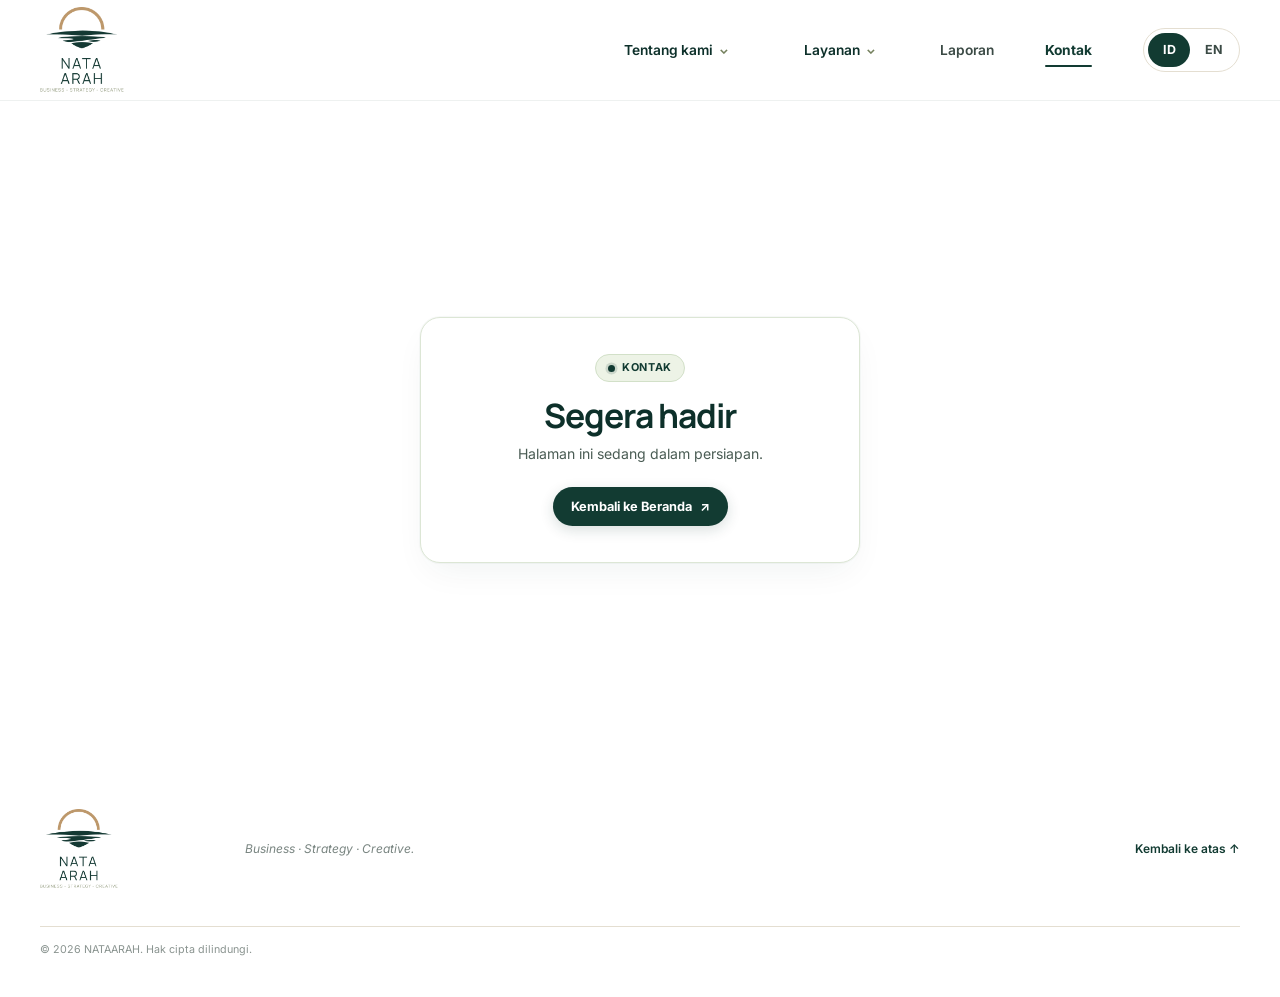
==== commit 7f32b782: "Add bilingual language switcher and localize site copy" ====
--- a/contact.html
+++ b/contact.html
@@ -11,8 +11,9 @@
     <link rel="preconnect" href="https://fonts.googleapis.com" />
     <link rel="preconnect" href="https://fonts.gstatic.com" crossorigin />
     <link href="https://fonts.googleapis.com/css2?family=Inter:wght@400;500;600;700&family=Manrope:wght@400;500;600;700;800&family=Plus+Jakarta+Sans:wght@700;800&display=swap" rel="stylesheet" />
-    <link rel="stylesheet" href="css/style.css?v=20261026-nataarah-3" />
-    <script src="js/main.js?v=20260925-16" defer></script>
+    <link rel="stylesheet" href="css/style.css?v=20261029-language" />
+    <script src="js/main.js?v=20261029-16" defer></script>
+    <script src="js/language.js?v=20261029-3" defer></script>
   </head>
   <body>
     <a class="skip-link" href="#main">Lewati ke konten</a>
@@ -135,7 +136,10 @@
         </div>
         <a href="reports.html">Reports</a>
         <a href="contact.html" class="nav-active" aria-current="page">Contact</a>
-        <a class="nav-cta" href="index.html#cara-kerja">Cara kerja <span aria-hidden="true">↗</span></a>
+        <div class="language-switch" role="group" aria-label="Pilih bahasa">
+          <button type="button" data-language="id" aria-pressed="true">ID</button>
+          <button type="button" data-language="en" aria-pressed="false">EN</button>
+        </div>
       </nav>
     </header>
 
--- a/css/style.css
+++ b/css/style.css
@@ -31,7 +31,7 @@
 .site-header { position: sticky; top: 0; z-index: 10; width: 100%; min-height: 100px; padding-block: 6px; padding-inline: max(32px, calc((100% - var(--page-width)) / 2)); display: flex; align-items: center; justify-content: space-between; border-bottom: 1px solid rgba(18,59,50,.07); background: rgba(255,255,255,.94); backdrop-filter: blur(16px); }
 .brand { display: inline-flex; width: 84px; flex: 0 0 84px; align-items: center; text-decoration: none; }
 .brand img { width: 100%; height: 88px; object-fit: contain; }
-.site-nav { display: flex; align-items: center; gap: 24px; }
+.site-nav { display: flex; align-items: center; gap: clamp(28px, 4vw, 56px); }
 .site-nav a { color: var(--slate); font-size: .86rem; font-weight: 600; text-decoration: none; transition: color .2s ease; }
 .site-nav a:hover, .site-nav a:focus-visible { color: var(--green); }
 .site-nav a.nav-active,
@@ -638,7 +638,7 @@
 }
 
 @media (max-width: 1000px) {
-  .site-header { padding-inline: 28px; }.site-nav { gap: 22px; }.section-wrap { width: calc(100% - 56px); }.hero { gap: 14px; }.hero-art { transform: scale(.91); }.problem-section { gap: 45px; }.belief-inner { gap: 40px; }.process-card { padding-inline: 17px; }.service-main { grid-template-columns: 1fr 260px; gap: 24px; padding: 28px 30px; }.closing-section { padding: 46px 42px; gap: 32px; grid-template-columns: 1fr 1fr; }.closing-visual-frame { height: 280px; }
+  .site-header { padding-inline: 28px; }.site-nav { gap: clamp(24px, 3vw, 38px); }.section-wrap { width: calc(100% - 56px); }.hero { gap: 14px; }.hero-art { transform: scale(.91); }.problem-section { gap: 45px; }.belief-inner { gap: 40px; }.process-card { padding-inline: 17px; }.service-main { grid-template-columns: 1fr 260px; gap: 24px; padding: 28px 30px; }.closing-section { padding: 46px 42px; gap: 32px; grid-template-columns: 1fr 1fr; }.closing-visual-frame { height: 280px; }
 }
 @media (max-width: 760px) {
   html { scroll-padding-top: 72px; }.section-wrap, .site-footer { width: calc(100% - 40px); }.section-pad { padding-block: 78px; }
@@ -833,3 +833,12 @@
   .enabler-card h3 { font-size: 1.16rem; }
   .enabler-card > p { font-size: .78rem; }
 }
+
+/* Compact bilingual language selector */
+.language-switch { display: inline-flex; align-items: center; gap: 3px; padding: 4px; border: 1px solid var(--line); border-radius: 999px; background: var(--white); flex: 0 0 auto; }
+.language-switch button { min-width: 42px; padding: 7px 10px; border: 0; border-radius: 999px; background: transparent; color: var(--slate); font: inherit; font-size: .78rem; font-weight: 700; cursor: pointer; transition: background .2s ease, color .2s ease; }
+.language-switch button[aria-pressed="true"] { background: var(--green); color: var(--white); }
+.language-switch button:focus-visible { outline: 2px solid var(--gold); outline-offset: 2px; }
+@media (max-width: 760px) {
+  .site-nav .language-switch { align-self: flex-start; margin: 10px 4px 0; }
+}
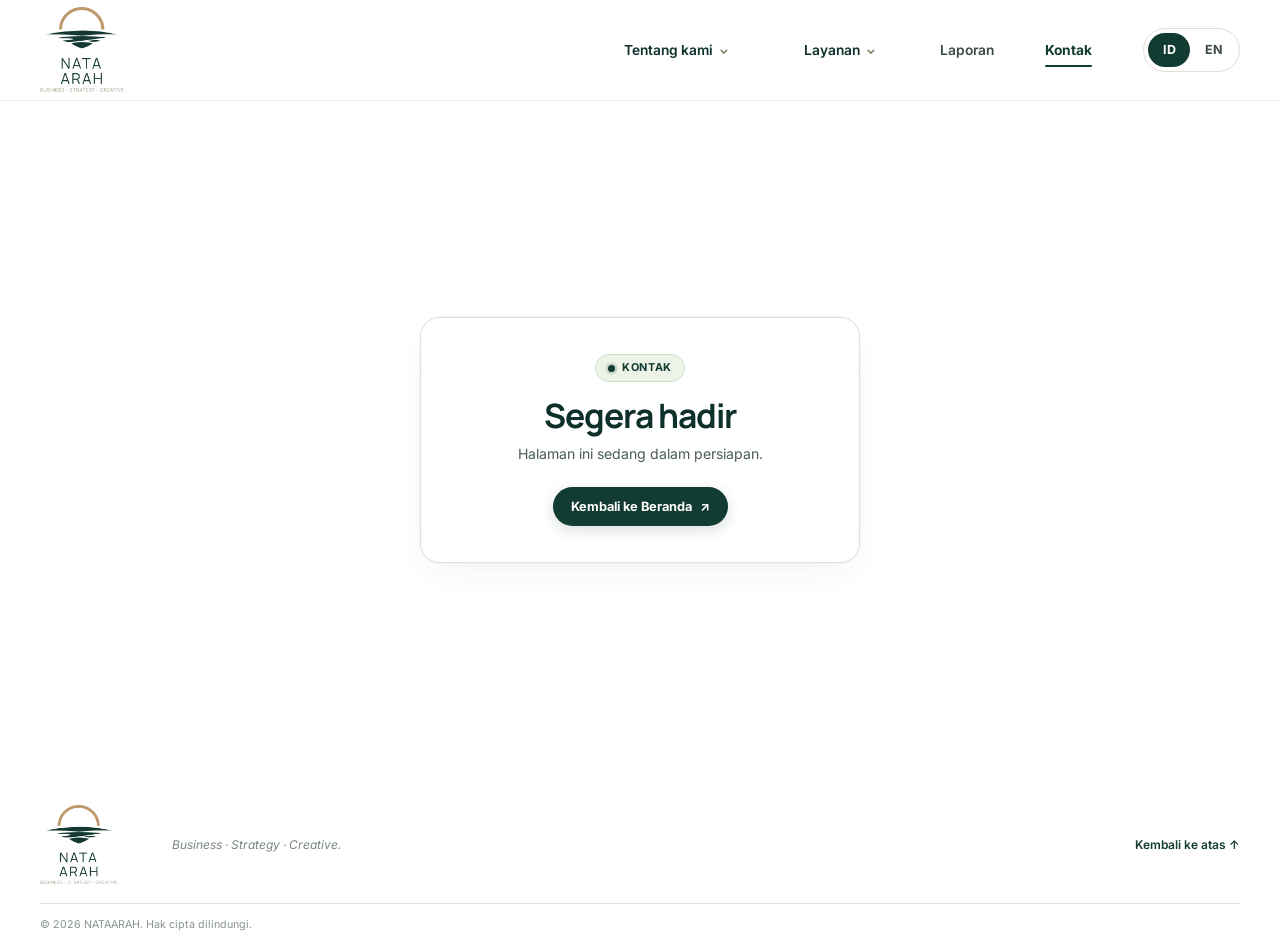
==== commit 3698bcf7: "Refine heading accents and footer spacing" ====
--- a/contact.html
+++ b/contact.html
@@ -11,7 +11,7 @@
     <link rel="preconnect" href="https://fonts.googleapis.com" />
     <link rel="preconnect" href="https://fonts.gstatic.com" crossorigin />
     <link href="https://fonts.googleapis.com/css2?family=Inter:wght@400;500;600;700&family=Manrope:wght@400;500;600;700;800&family=Plus+Jakarta+Sans:wght@700;800&display=swap" rel="stylesheet" />
-    <link rel="stylesheet" href="css/style.css?v=20261029-language" />
+    <link rel="stylesheet" href="css/style.css?v=20261029-footer" />
     <script src="js/main.js?v=20261029-16" defer></script>
     <script src="js/language.js?v=20261029-3" defer></script>
   </head>
--- a/css/style.css
+++ b/css/style.css
@@ -334,7 +334,7 @@
 h1, h2, h3, p { margin-top: 0; }
 h1, h2, h3 { font-family: var(--font-display); }
 h1 { max-width: 680px; margin-bottom: 24px; font-size: clamp(3.1rem, 5.1vw, 5.35rem); font-weight: 700; letter-spacing: -.035em; line-height: 1.06; }
-h1 em, h2 em { color: var(--green); font-style: normal; }
+h1 em, h2 em { color: var(--sage); font-style: normal; }
 .hero-copy { max-width: 565px; margin-bottom: 28px; color: var(--muted); font-size: clamp(1rem,1.35vw,1.14rem); line-height: 1.85; }
 .hero-actions { display: flex; flex-wrap: wrap; align-items: center; gap: 25px; }
 .button { min-height: 52px; display: inline-flex; align-items: center; justify-content: center; gap: 20px; padding: 12px 20px; border-radius: 999px; font-size: .86rem; font-weight: 700; text-decoration: none; transition: transform .2s ease, background .2s ease; }
@@ -592,13 +592,13 @@
 /* Site Footer */
 .site-footer {
   width: min(var(--page-width), calc(100% - 64px));
-  min-height: 132px;
+  min-height: 0;
   margin-inline: auto;
   display: grid;
-  grid-template-columns: 180px 1fr auto;
-  align-items: center;
-  gap: 25px;
-  padding-block: 28px 20px;
+  grid-template-columns: 110px 1fr auto;
+  align-items: center;
+  gap: 16px 22px;
+  padding-block: 24px 16px;
 }
 .footer-brand {
   width: 78px;
@@ -630,8 +630,8 @@
 }
 .site-footer small {
   grid-column: 1 / -1;
-  margin-top: 10px;
-  padding-block: 14px 18px;
+  margin-top: 0;
+  padding-block: 12px 0;
   border-top: 1px solid var(--line);
   color: #89938f;
   font-size: 0.67rem;
@@ -747,7 +747,7 @@
   .outcome-list p { font-size: .74rem; }
   .service-main { padding: 26px 22px; grid-template-columns: 1fr; gap: 20px; }.service-main-copy h3 { font-size: 1.45rem; }.project-note { grid-column: auto; padding: 18px 0 0; border-top: 1px solid #cbd7bb; border-left: 0; }.enabler-grid { grid-template-columns: 1fr; gap: 11px; }.enabler-card { min-height: 0; padding: 22px; }.enabler-card h3 { margin-top: 27px; }.enabler-card > p { max-width: 480px; }.enabler-card ul { display: grid; grid-template-columns: 1fr 1fr; }
   .closing-section { min-height: 0; margin-block: 55px 44px; padding: 36px 28px 32px; grid-template-columns: 1fr; align-items: stretch; gap: 28px; border-radius: 20px; }.closing-section h2 { max-width: 590px; font-size: clamp(2rem, 7vw, 2.7rem); }.closing-copy-block > p:not(.eyebrow) { font-size: 0.82rem; margin: 14px 0 22px; }.closing-visual-frame { height: 250px; }
-  .site-footer { min-height: 0; padding-bottom: 0; grid-template-columns: 1fr auto; gap: 13px; }.footer-brand { width: 151px; }.site-footer > p { grid-column: 1 / -1; }.site-footer small { margin-top: 8px; padding-block: 13px 17px; }.back-top { justify-self: end; }
+  .site-footer { min-height: 0; padding-block: 22px 12px; grid-template-columns: 1fr auto; gap: 10px 13px; }.footer-brand { width: 151px; }.site-footer > p { grid-column: 1 / -1; }.site-footer small { margin-top: 0; padding-block: 10px 0; }.back-top { justify-self: end; }
 }
 @media (max-width: 640px) {
   .hero-actions { align-items: flex-start; flex-direction: column; gap: 16px; }.hero-art { min-height: 350px; transform: scale(.77); margin-inline: -37px; }.process-card { min-height: 370px; padding-inline: 13px; }.process-card h3 { font-size: .93rem; }.process-outcome b { font-size: .61rem; }
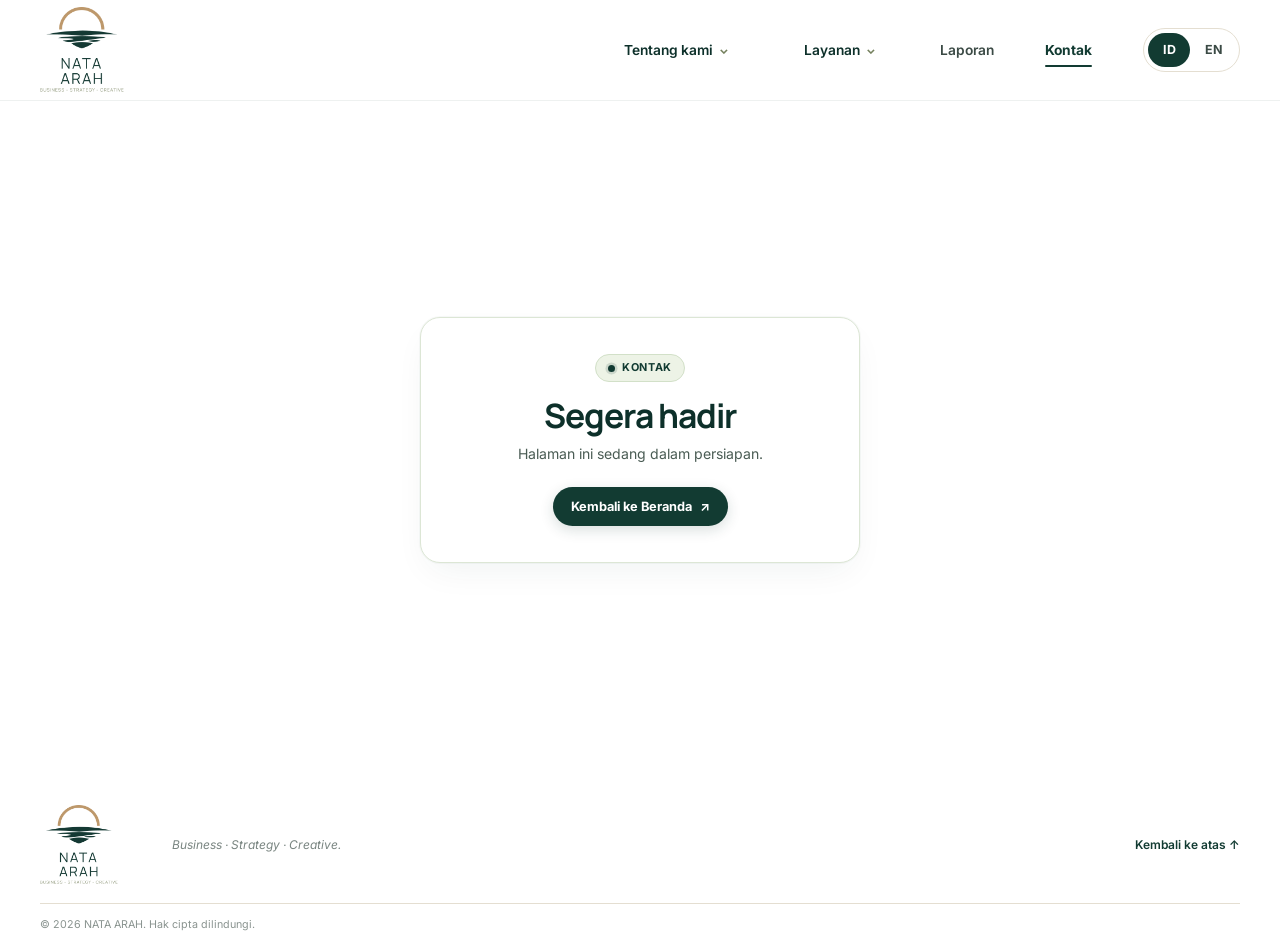
==== commit 26493c32: "Update brand spelling and collaboration layout" ====
--- a/contact.html
+++ b/contact.html
@@ -3,24 +3,24 @@
   <head>
     <meta charset="utf-8" />
     <meta name="viewport" content="width=device-width, initial-scale=1" />
-    <meta name="description" content="Hubungi NATAARAH — Business · Strategy · Creative untuk konsultasi dan diskusi pertumbuhan klinik Anda." />
+    <meta name="description" content="Hubungi NATA ARAH — Business · Strategy · Creative untuk konsultasi dan diskusi pertumbuhan klinik Anda." />
     <meta name="theme-color" content="#123B32" />
-    <title>Contact · NATAARAH — Business · Strategy · Creative</title>
+    <title>Contact · NATA ARAH — Business · Strategy · Creative</title>
     <link rel="icon" type="image/png" href="assets/icons/nataarah-icon.png" />
     <link rel="apple-touch-icon" href="assets/icons/nataarah-icon.png" />
     <link rel="preconnect" href="https://fonts.googleapis.com" />
     <link rel="preconnect" href="https://fonts.gstatic.com" crossorigin />
     <link href="https://fonts.googleapis.com/css2?family=Inter:wght@400;500;600;700&family=Manrope:wght@400;500;600;700;800&family=Plus+Jakarta+Sans:wght@700;800&display=swap" rel="stylesheet" />
-    <link rel="stylesheet" href="css/style.css?v=20261029-footer" />
+    <link rel="stylesheet" href="css/style.css?v=20261029-collaboration" />
     <script src="js/main.js?v=20261029-16" defer></script>
-    <script src="js/language.js?v=20261029-3" defer></script>
+    <script src="js/language.js?v=20261029-4" defer></script>
   </head>
   <body>
     <a class="skip-link" href="#main">Lewati ke konten</a>
 
     <header class="site-header">
-      <a class="brand" href="index.html" aria-label="NATAARAH, beranda">
-        <img src="assets/images/nataarah-primary-logo.png" alt="NATAARAH — Business, Strategy, Creative" />
+      <a class="brand" href="index.html" aria-label="NATA ARAH, beranda">
+        <img src="assets/images/nataarah-primary-logo.png" alt="NATA ARAH — Business, Strategy, Creative" />
       </a>
       <button class="menu-toggle" type="button" aria-expanded="false" aria-controls="site-nav">
         <span class="menu-toggle-label">Menu</span><span class="menu-toggle-icon" aria-hidden="true"><i></i><i></i></span>
@@ -31,7 +31,7 @@
           <div class="dropdown-menu dropdown-menu-left" id="about-menu">
             <div class="dropdown-head">
               <span class="dropdown-head-label">Profil &amp; Filosofi</span>
-              <span class="dropdown-head-tag">NATAARAH</span>
+              <span class="dropdown-head-tag">NATA ARAH</span>
             </div>
             <div class="dropdown-items">
               <a href="index.html#tantangan" class="dropdown-item">
@@ -162,11 +162,11 @@
 
     <footer class="site-footer">
       <a class="footer-brand" href="index.html">
-        <img src="assets/images/nataarah-primary-logo.png" alt="NATAARAH — Business, Strategy, Creative" />
+        <img src="assets/images/nataarah-primary-logo.png" alt="NATA ARAH — Business, Strategy, Creative" />
       </a>
       <p>Business · Strategy · Creative.</p>
       <a href="#" class="back-top" onclick="window.scrollTo({top: 0, behavior: 'smooth'}); return false;">Kembali ke atas ↑</a>
-      <small>© <span id="year"></span> NATAARAH. Hak cipta dilindungi.</small>
+      <small>© <span id="year"></span> NATA ARAH. Hak cipta dilindungi.</small>
     </footer>
   </body>
 </html>
--- a/css/style.css
+++ b/css/style.css
@@ -412,7 +412,7 @@
 .role-badge .badge-icon { font-size: 0.85rem; }
 .role-badge.pilot .badge-icon { color: #ffffff; }
 .role-badge.copilot .badge-icon { color: var(--sage); }
-.collab-deck { position: relative; width: 100%; display: grid; grid-template-columns: 1fr 64px 1fr; align-items: center; gap: 0; }
+.collab-deck { position: relative; width: 100%; display: grid; grid-template-columns: minmax(0, 1fr) 76px minmax(0, 1fr); align-items: center; gap: 0; }
 .collab-track { position: absolute; top: 50%; left: 12%; right: 12%; height: 2px; background: linear-gradient(90deg, rgba(140, 152, 112, 0) 0%, rgba(140, 152, 112, 0.35) 25%, rgba(140, 152, 112, 0.7) 50%, rgba(140, 152, 112, 0.35) 75%, rgba(140, 152, 112, 0) 100%); transform: translateY(-50%); z-index: 1; }
 .collab-card { position: relative; z-index: 2; padding: 24px 22px; border-radius: 20px; background: linear-gradient(155deg, rgba(255, 255, 255, 0.085) 0%, rgba(255, 255, 255, 0.025) 100%); border: 1px solid rgba(255, 255, 255, 0.12); border-top-color: rgba(255, 255, 255, 0.22); box-shadow: 0 14px 32px -10px rgba(0, 0, 0, 0.28), inset 0 1px 0 rgba(255, 255, 255, 0.12); backdrop-filter: blur(12px); -webkit-backdrop-filter: blur(12px); display: flex; flex-direction: column; transition: transform 0.25s ease, border-color 0.25s ease, box-shadow 0.25s ease; }
 .collab-card:hover { transform: translateY(-3px); border-color: rgba(140, 152, 112, 0.4); box-shadow: 0 18px 38px -10px rgba(0, 0, 0, 0.38), 0 0 20px rgba(140, 152, 112, 0.14); }
@@ -425,10 +425,10 @@
 .collab-pill { font-size: 0.68rem; font-weight: 500; color: rgba(255, 255, 255, 0.78); background: rgba(255, 255, 255, 0.06); border: 1px solid rgba(255, 255, 255, 0.09); padding: 4px 10px; border-radius: 999px; transition: background 0.2s ease, color 0.2s ease; }
 .collab-card:hover .collab-pill { background: rgba(255, 255, 255, 0.1); color: #ffffff; border-color: rgba(140, 152, 112, 0.28); }
 .collab-hub-wrap { position: relative; z-index: 3; display: flex; flex-direction: column; align-items: center; justify-content: center; }
-.collab-hub { width: 58px; height: 58px; border-radius: 50%; background: linear-gradient(135deg, #1C4C42 0%, #0D302A 100%); border: 2px solid var(--sage); box-shadow: 0 0 18px rgba(140, 152, 112, 0.3), 0 6px 14px rgba(0, 0, 0, 0.35); display: flex; flex-direction: column; align-items: center; justify-content: center; transition: transform 0.25s ease, box-shadow 0.25s ease; }
+.collab-hub { width: 66px; height: 66px; border-radius: 50%; background: linear-gradient(135deg, #1C4C42 0%, #0D302A 100%); border: 2px solid var(--sage); box-shadow: 0 0 18px rgba(140, 152, 112, 0.3), 0 6px 14px rgba(0, 0, 0, 0.35); display: flex; flex-direction: column; align-items: center; justify-content: center; transition: transform 0.25s ease, box-shadow 0.25s ease; }
 .collab-hub:hover { transform: scale(1.08); box-shadow: 0 0 24px rgba(140, 152, 112, 0.45), 0 8px 18px rgba(0, 0, 0, 0.42); }
 .collab-hub-plus { font-size: 1.15rem; font-weight: 600; color: var(--sage); line-height: 1; }
-.collab-hub-label { font-size: 0.37rem; font-weight: 800; letter-spacing: 0.08em; color: #e5ebd7; margin-top: 2px; text-transform: uppercase; }
+.collab-hub-label { font-size: 0.43rem; font-weight: 800; letter-spacing: 0.04em; color: #e5ebd7; margin-top: 2px; text-transform: uppercase; }
 .collab-flow-stem { width: 2px; height: 28px; background: linear-gradient(180deg, var(--sage) 0%, rgba(140, 152, 112, 0.2) 100%); margin: 4px auto 0; position: relative; }
 .collab-flow-stem::after { content: ""; position: absolute; bottom: -3px; left: 50%; transform: translateX(-50%); width: 6px; height: 6px; border-radius: 50%; background: var(--sage); box-shadow: 0 0 8px var(--sage); }
 .collab-outcome { width: 100%; margin-top: 8px; padding: 14px 22px; border-radius: 999px; background: linear-gradient(90deg, rgba(140, 152, 112, 0.12) 0%, rgba(140, 152, 112, 0.24) 50%, rgba(140, 152, 112, 0.12) 100%); border: 1px solid rgba(140, 152, 112, 0.32); box-shadow: 0 8px 24px -8px rgba(0, 0, 0, 0.25), inset 0 1px 0 rgba(255, 255, 255, 0.15); display: flex; align-items: center; justify-content: center; gap: 12px; backdrop-filter: blur(8px); }
@@ -729,12 +729,13 @@
   .collab-visual { padding: 24px 18px 20px; border-radius: 22px; }
   .collab-illustration-banner { height: 160px; margin-bottom: 16px; border-radius: 15px; }
   .role-badge { font-size: 0.62rem; padding: 4px 10px; }
-  .collab-deck { grid-template-columns: 1fr 48px 1fr; }
+  .collab-deck { grid-template-columns: minmax(0, 1fr); gap: 12px; }
+  .collab-track { top: 0; right: auto; bottom: 0; left: 50%; width: 2px; height: auto; background: linear-gradient(180deg, rgba(140, 152, 112, 0) 0%, rgba(140, 152, 112, 0.55) 25%, rgba(140, 152, 112, 0.7) 50%, rgba(140, 152, 112, 0.55) 75%, rgba(140, 152, 112, 0) 100%); transform: translateX(-50%); }
   .collab-card { padding: 18px 14px; border-radius: 16px; }
   .collab-card-title { font-size: 1.02rem; }
-  .collab-hub { width: 48px; height: 48px; }
-  .collab-hub-plus { font-size: 1rem; }
-  .collab-hub-label { font-size: 0.33rem; }
+  .collab-hub { width: 64px; height: 64px; }
+  .collab-hub-plus { font-size: 1.1rem; }
+  .collab-hub-label { font-size: 0.42rem; }
   .collab-pill { font-size: 0.62rem; padding: 3px 8px; }
   .collab-outcome { padding: 12px 16px; }
   .collab-outcome-text { font-size: 0.84rem; }
@@ -753,14 +754,9 @@
   .hero-actions { align-items: flex-start; flex-direction: column; gap: 16px; }.hero-art { min-height: 350px; transform: scale(.77); margin-inline: -37px; }.process-card { min-height: 370px; padding-inline: 13px; }.process-card h3 { font-size: .93rem; }.process-outcome b { font-size: .61rem; }
   .collab-visual { padding: 22px 16px 20px; }
   .collab-illustration-banner { height: 140px; margin-bottom: 14px; }
-  .collab-deck { grid-template-columns: 1fr; gap: 12px; }
-  .collab-track { display: none; }
   .collab-card { padding: 18px 16px; }
   .collab-card-title { font-size: 1.05rem; }
   .collab-hub-wrap { margin-block: 2px; }
-  .collab-hub { width: 44px; height: 44px; }
-  .collab-hub-plus { font-size: 0.95rem; }
-  .collab-hub-label { font-size: 0.32rem; }
   .collab-flow-stem { height: 18px; }
   .collab-outcome { border-radius: 16px; flex-direction: column; text-align: center; gap: 6px; padding: 13px 16px; }
   .collab-outcome-badge { margin-left: 0; }
